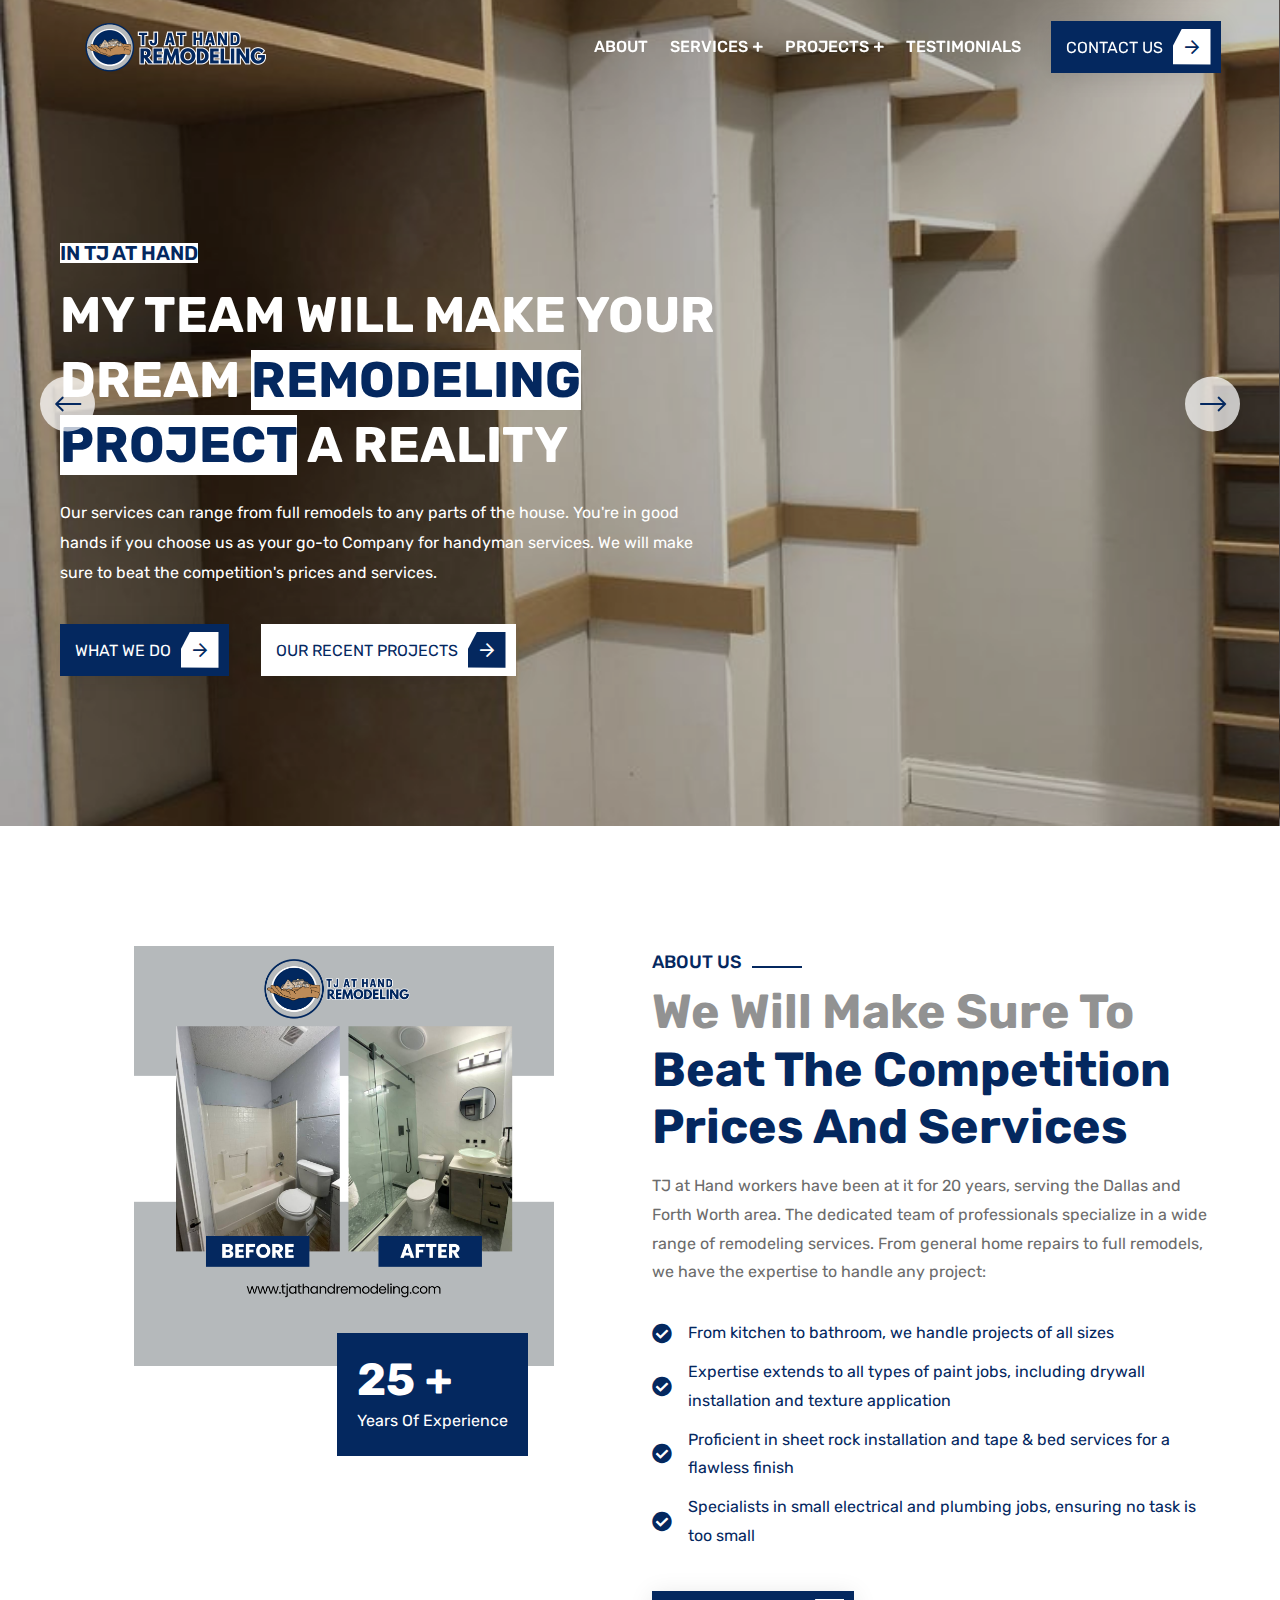
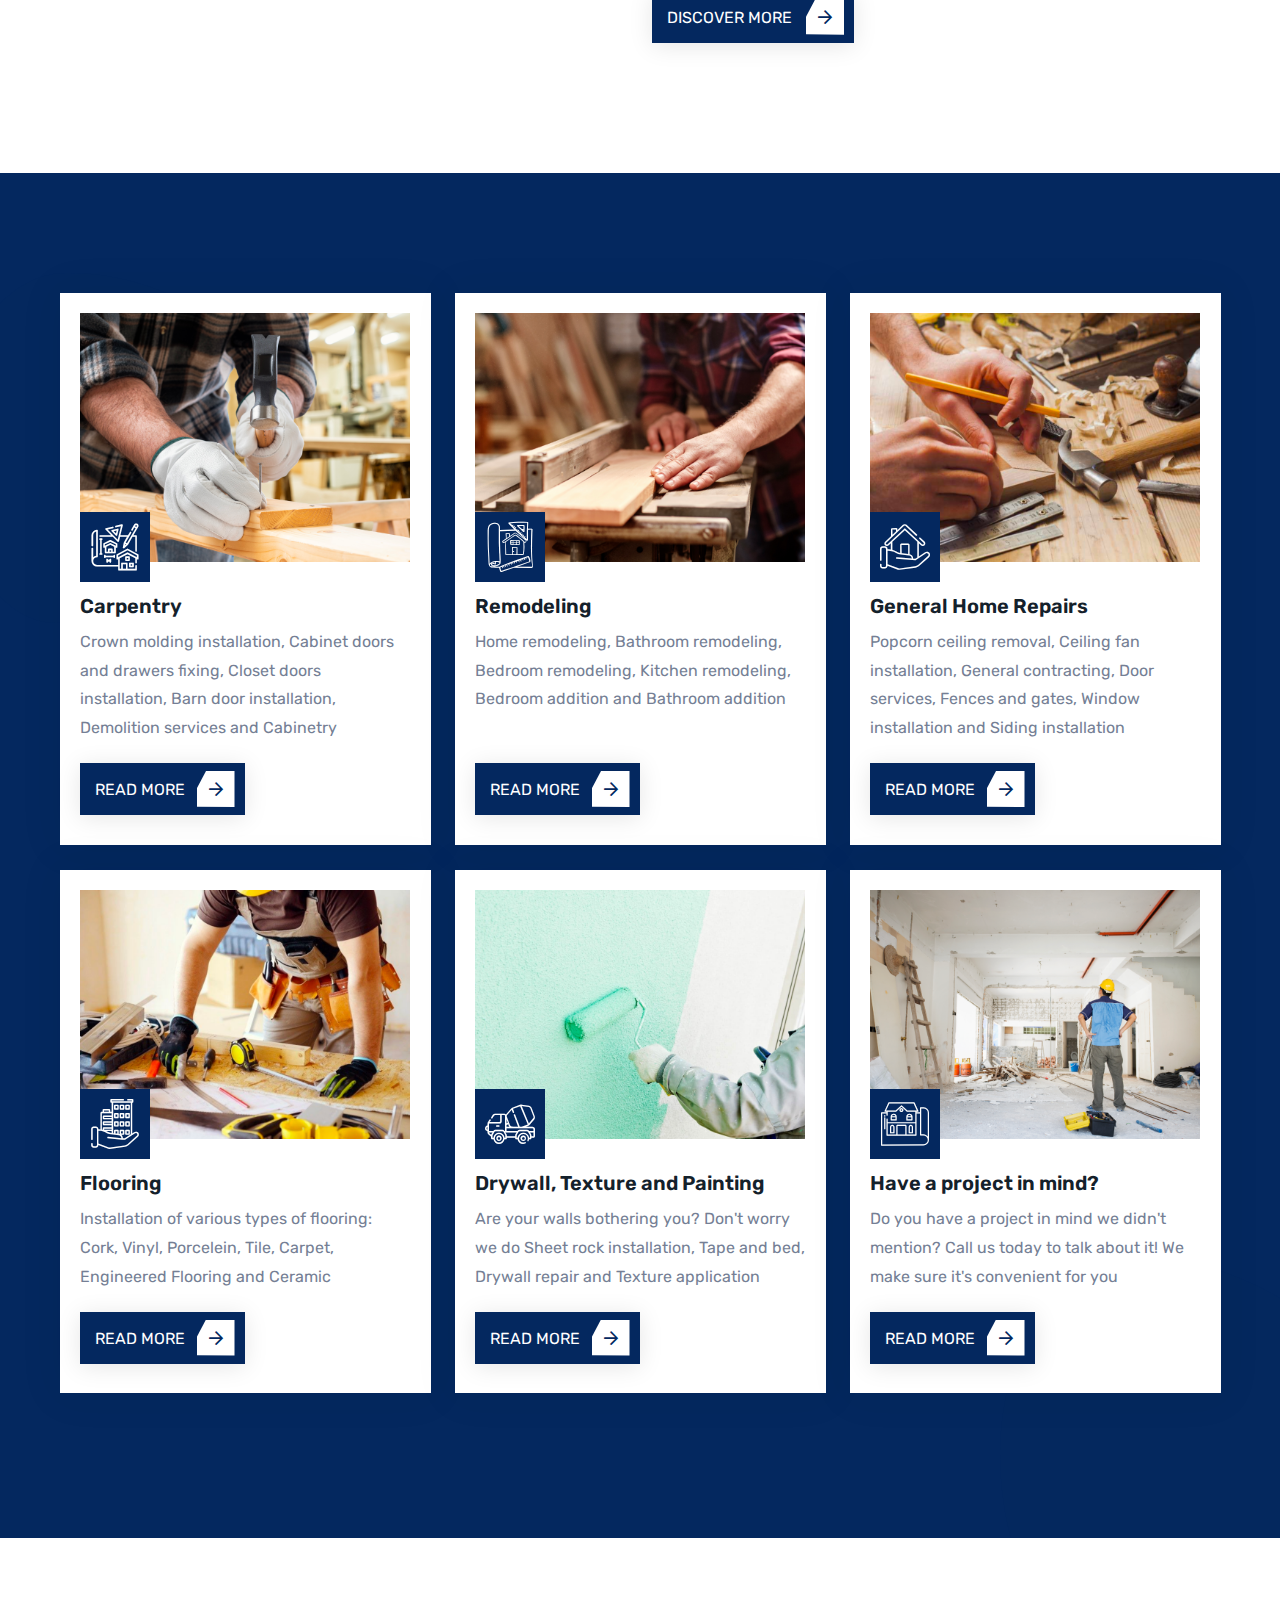
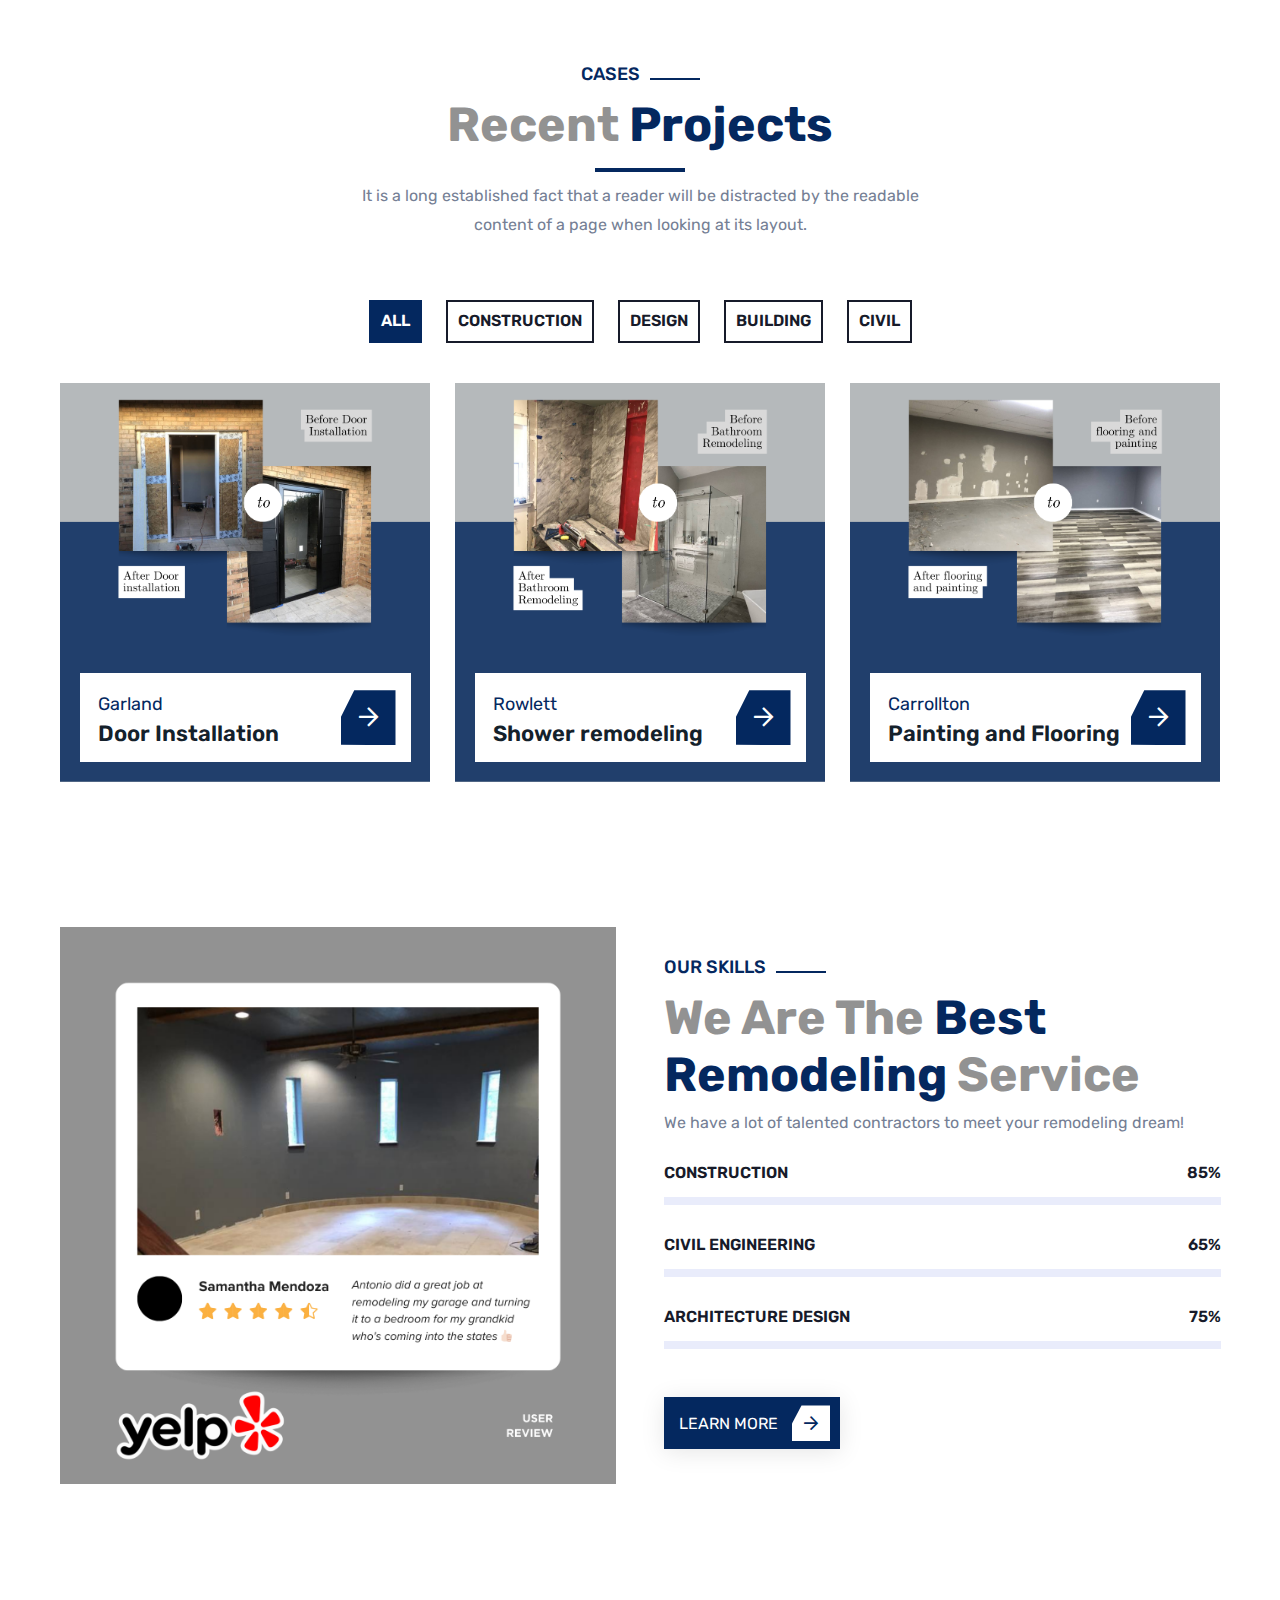
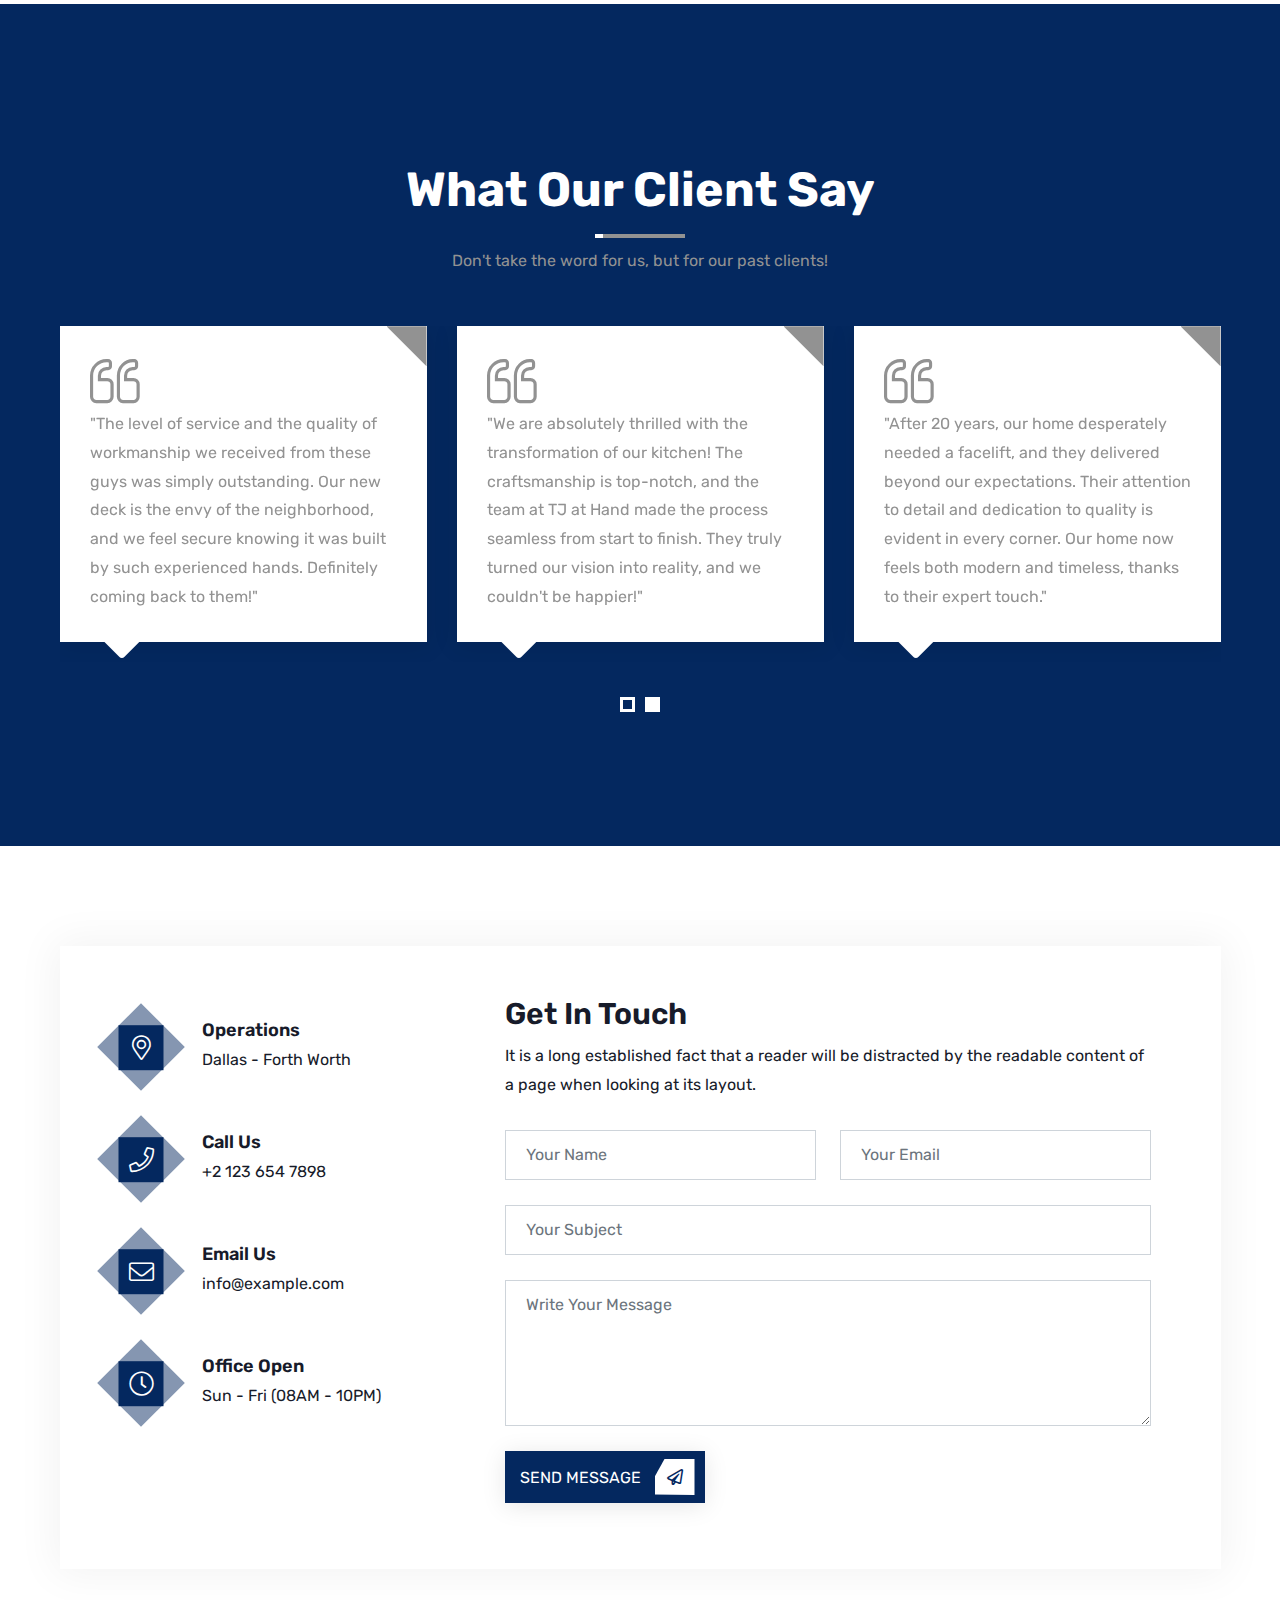
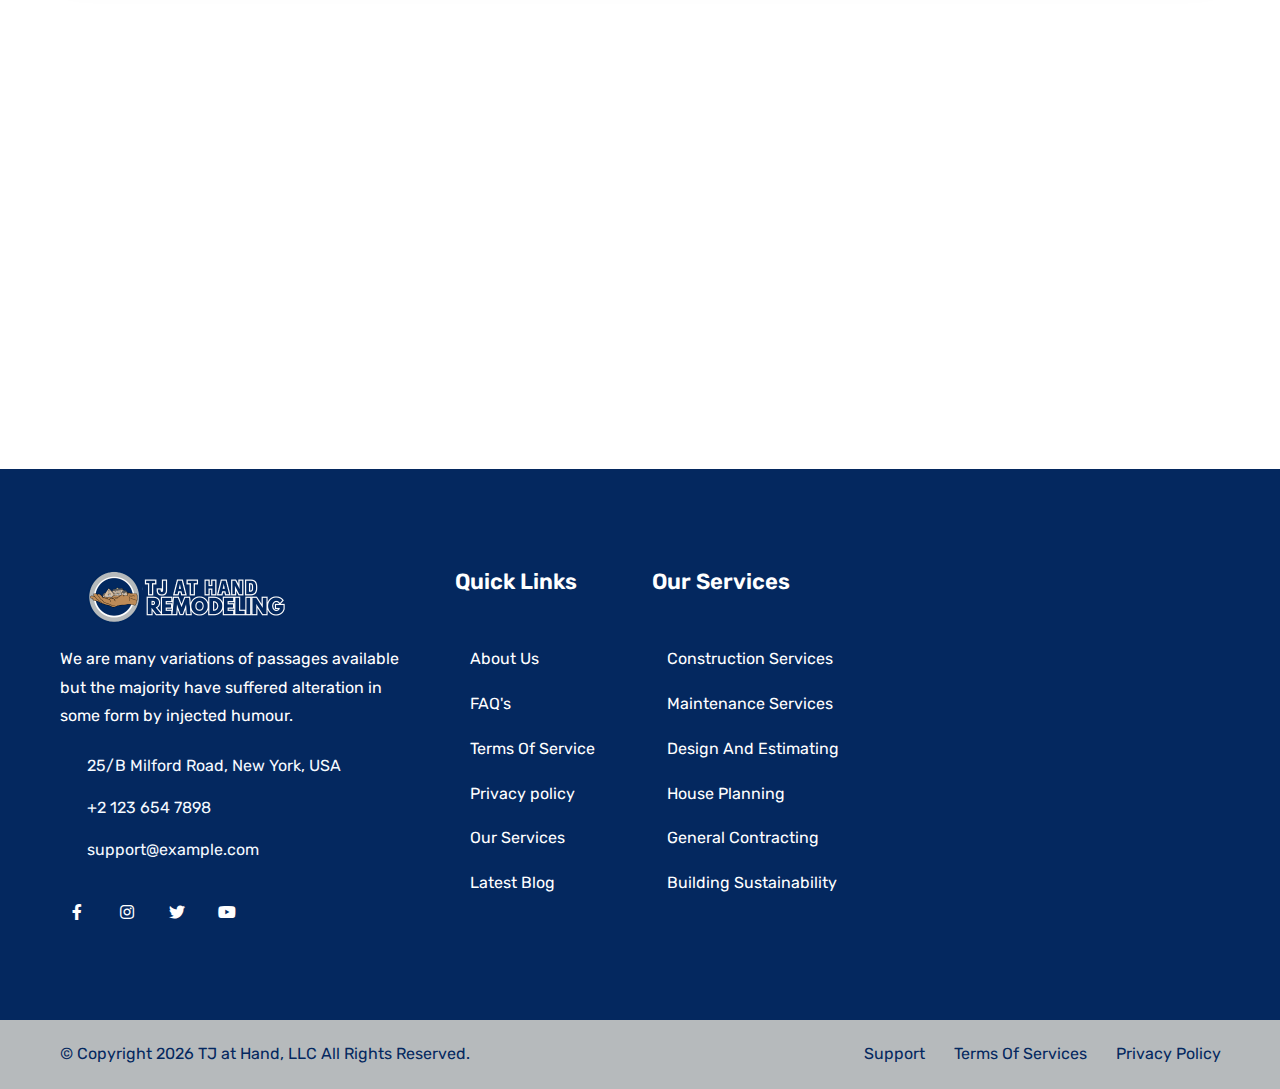
==== index.html @ a11d52c0 "Update index.html" ====
<!DOCTYPE html>
<html lang="en">
  <head>
    <!-- meta tags -->
    <meta charset="UTF-8" />
    <meta http-equiv="X-UA-Compatible" content="IE=edge" />
    <meta name="viewport" content="width=device-width, initial-scale=1.0" />
    <meta name="description" content="" />
    <meta name="keywords" content="" />

    <!-- title -->
    <title>
      TJ AT HAND REMODELING - REMODELING SERVICE BASED IN DALLAS AND FORTH WORTH
    </title>

    <!-- favicon -->
    <link rel="icon" type="image/x-icon" href="assets/img/logo/favicon.png" />

    <!-- css -->
    <link rel="stylesheet" href="assets/css/bootstrap.min.css" />
    <link rel="stylesheet" href="assets/css/all-fontawesome.min.css" />
    <link rel="stylesheet" href="assets/css/flaticon.css" />
    <link rel="stylesheet" href="assets/css/animate.min.css" />
    <link rel="stylesheet" href="assets/css/magnific-popup.min.css" />
    <link rel="stylesheet" href="assets/css/owl.carousel.min.css" />
    <link rel="stylesheet" href="assets/css/style.css" />
  </head>

  <body>
    <!-- preloader -->
    <!-- preloader end -->

    <!-- header area -->
    <header class="home-2 header">
      <div class="main-navigation">
        <nav class="navbar navbar-expand-lg">
          <div class="container">
            <a class="navbar-brand" href="index.html">
              <img
                src="assets/img/logo/tjlogo.png"
                class="logo-display"
                alt="thumb"
              />
              <img
                src="assets/img/logo/tjlogo.png"
                class="logo-scrolled"
                alt="thumb"
              />
            </a>
            <div class="mobile-menu-right">
              <a href="#" class="mobile-search-btn search-box-outer"
                ><i class="far fa-search"></i
              ></a>
              <button
                class="navbar-toggler"
                type="button"
                data-bs-toggle="collapse"
                data-bs-target="#main_nav"
                aria-expanded="false"
                aria-label="Toggle navigation"
              >
                <span class="navbar-toggler-icon"
                  ><i class="far fa-stream"></i
                ></span>
              </button>
            </div>
            <div class="collapse navbar-collapse" id="main_nav">
              <ul class="navbar-nav ms-auto">
                <li class="nav-item">
                  <a class="nav-link" href="#about"> About </a>
                </li>
                <li class="nav-item dropdown">
                  <a
                    class="nav-link dropdown-toggle"
                    href="#"
                    data-bs-toggle="dropdown"
                    >Services</a
                  >
                  <ul class="dropdown-menu fade-up">
                    <li>
                      <a class="dropdown-item" href="#service">Carpentry</a>
                    </li>
                    <li>
                      <a class="dropdown-item" href="#service">Remodeling</a>
                    </li>
                    <li>
                      <a class="dropdown-item" href="#service"
                        >General Home Repairs</a
                      >
                    </li>
                    <li>
                      <a class="dropdown-item" href="#service">Flooring</a>
                    </li>
                    <li>
                      <a class="dropdown-item" href="#service">Painting</a>
                    </li>
                    <li>
                      <a class="dropdown-item" href="#service"
                        >Drywall and Texture</a
                      >
                    </li>
                  </ul>
                </li>
                <li class="nav-item dropdown">
                  <a
                    class="nav-link dropdown-toggle"
                    href="#"
                    data-bs-toggle="dropdown"
                    >Projects</a
                  >
                  <ul class="dropdown-menu fade-up">
                    <li>
                      <a class="dropdown-item" href="#case"
                        >Door Installation</a
                      >
                    </li>
                    <li>
                      <a class="dropdown-item" href="#casel"
                        >Shower Remodeling</a
                      >
                    </li>
                    <li>
                      <a class="dropdown-item" href="#case"
                        >Painting and Flooring</a
                      >
                    </li>
                  </ul>
                </li>
                <li class="nav-item">
                  <a class="nav-link" href="#testimonial"> Testimonials </a>
                </li>
              </ul>
              <div class="header-nav-right">
                <div class="header-btn">
                  <a href="#contact" class="theme-btn"
                    >Contact Us<i class="far fa-arrow-right"></i
                  ></a>
                </div>
              </div>
            </div>
          </div>
        </nav>
      </div>
    </header>
    <!-- header area end -->

    <!-- popup search -->
    <div class="search-popup">
      <button class="close-search"><span class="far fa-times"></span></button>
      <form action="#">
        <div class="form-group">
          <input
            type="search"
            name="search-field"
            placeholder="Search Here..."
            required
          />
          <button type="submit"><i class="far fa-search"></i></button>
        </div>
      </form>
    </div>
    <!-- popup search end -->

    <main class="home-2 main">
      <!-- hero slider -->
      <div class="hero-section hero-slider owl-carousel owl-theme">
        <div
          class="hero-single"
          style="background-image: url(assets/img/slider/slider-1.jpg)"
        >
          <div class="container">
            <div class="row align-items-center">
              <div class="col-md-7 col-lg-7">
                <div class="hero-content">
                  <h6
                    class="hero-sub-title wow animate__animated animate__fadeInUp"
                    data-wow-duration="1s"
                    data-wow-delay=".25s"
                  >
                    In TJ at Hand
                  </h6>
                  <h1
                    class="hero-title wow animate__animated animate__fadeInUp"
                    data-wow-duration="1s"
                    data-wow-delay=".50s"
                  >
                    My team will make your dream <span>Remodeling Project</span>
                    a reality
                  </h1>
                  <p
                    class="wow animate__animated animate__fadeInUp"
                    data-wow-duration="1s"
                    data-wow-delay=".75s"
                  >
                    Our services can range from full remodels to any parts of
                    the house. You're in good hands if you choose us as your
                    go-to Company for handyman services. We will make sure to
                    beat the competition's prices and services.
                  </p>
                  <div
                    class="hero-btn wow animate__animated animate__fadeInUp"
                    data-wow-duration="1s"
                    data-wow-delay="1s"
                  >
                    <a href="contact.html" class="theme-btn hero-theme-btn"
                      >What we do<i class="far fa-arrow-right"></i
                    ></a>
                    <a
                      href="about.html"
                      class="theme-btn hero-theme-btn theme-btn2"
                      >Our recent projects<i class="far fa-arrow-right"></i
                    ></a>
                  </div>
                </div>
              </div>
            </div>
          </div>
        </div>
        <div
          class="hero-single"
          style="background-image: url(assets/img/slider/slider-2.jpg)"
        >
          <div class="container">
            <div class="row align-items-center">
              <div class="col-md-7 col-lg-7">
                <div class="hero-content">
                  <h6
                    class="hero-sub-title wow animate__animated animate__fadeInUp"
                    data-wow-duration="1s"
                    data-wow-delay=".25s"
                  >
                    In TJ at Hand
                  </h6>
                  <h1
                    class="hero-title wow animate__animated animate__fadeInUp"
                    data-wow-duration="1s"
                    data-wow-delay=".50s"
                  >
                    My team will make your dream <span>Remodeling Project</span>
                    a reality
                  </h1>
                  <p
                    class="wow animate__animated animate__fadeInUp"
                    data-wow-duration="1s"
                    data-wow-delay=".75s"
                  >
                    Our services can range from full remodels to any parts of
                    the house. You're in good hands if you choose us as your
                    go-to Company for handyman services. We will make sure to
                    beat the competition's prices and services.
                  </p>
                  <div
                    class="hero-btn wow animate__animated animate__fadeInUp"
                    data-wow-duration="1s"
                    data-wow-delay="1s"
                  >
                    <a href="contact.html" class="theme-btn hero-theme-btn"
                      >What we do<i class="far fa-arrow-right"></i
                    ></a>
                    <a
                      href="about.html"
                      class="theme-btn theme-btn2 hero-theme-btn"
                      >Our recent projects<i class="far fa-arrow-right"></i
                    ></a>
                  </div>
                </div>
              </div>
            </div>
          </div>
        </div>
        <div
          class="hero-single"
          style="background-image: url(assets/img/slider/slider-3.jpg)"
        >
          <div class="container">
            <div class="row align-items-center">
              <div class="col-md-7 col-lg-7">
                <div class="hero-content">
                  <h6
                    class="hero-sub-title wow animate__animated animate__fadeInUp"
                    data-wow-duration="1s"
                    data-wow-delay=".25s"
                  >
                    In TJ at Hand
                  </h6>
                  <h1
                    class="hero-title wow animate__animated animate__fadeInUp"
                    data-wow-duration="1s"
                    data-wow-delay=".50s"
                  >
                    My team will make your dream <span>Remodeling Project</span>
                    a reality
                  </h1>
                  <p
                    class="wow animate__animated animate__fadeInUp"
                    data-wow-duration="1s"
                    data-wow-delay=".75s"
                  >
                    Our services can range from full remodels to any parts of
                    the house. You're in good hands if you choose us as your
                    go-to Company for handyman services. We will make sure to
                    beat the competition's prices and services.
                  </p>
                  <div
                    class="hero-btn wow animate__animated animate__fadeInUp"
                    data-wow-duration="1s"
                    data-wow-delay="1s"
                  >
                    <a href="contact.html" class="theme-btn hero-theme-btn"
                      >What we do<i class="far fa-arrow-right"></i
                    ></a>
                    <a
                      href="about.html"
                      class="theme-btn theme-btn2 hero-theme-btn"
                      >Our recent projects<i class="far fa-arrow-right"></i
                    ></a>
                  </div>
                </div>
              </div>
            </div>
          </div>
        </div>
      </div>
      <!-- hero slider end -->

      <!-- about area -->
      <div class="about-area py-120" id="about">
        <div class="container">
          <div class="row">
            <div class="col-lg-6">
              <div class="about-left">
                <div class="about-img about-image">
                  <img src="assets/img/about/01.jpg" alt="" />
                </div>
                <div class="about-experience">
                  <h1>25 <span>+</span></h1>
                  <span class="about-experience-text">Years Of Experience</span>
                </div>
                <div class="about-shape">
                  <img src="assets/img/about/shape.svg" alt="" />
                </div>
              </div>
            </div>
            <div class="col-lg-6">
              <div class="about-right">
                <div class="site-heading mb-3">
                  <span class="site-title-tagline">About Us</span>
                  <h2 class="site-title">
                    We will make sure to
                    <span>beat the competition prices and services</span>
                  </h2>
                </div>
                <p class="about-text about-white">
                  TJ at Hand workers have been at it for 20 years, serving the
                  Dallas and Forth Worth area. The dedicated team of
                  professionals specialize in a wide range of remodeling
                  services. From general home repairs to full remodels, we have
                  the expertise to handle any project:
                </p>
                <div class="about-list-wrapper">
                  <ul class="about-list list-unstyled">
                    <li>
                      <div class="icon">
                        <span class="fas fa-check-circle"></span>
                      </div>
                      <div class="text">
                        <p>
                          From kitchen to bathroom, we handle projects of all
                          sizes
                        </p>
                      </div>
                    </li>
                    <li>
                      <div class="icon">
                        <span class="fas fa-check-circle"></span>
                      </div>
                      <div class="text">
                        <p>
                          Expertise extends to all types of paint jobs,
                          including drywall installation and texture application
                        </p>
                      </div>
                    </li>
                    <li>
                      <div class="icon">
                        <span class="fas fa-check-circle"></span>
                      </div>
                      <div class="text">
                        <p>
                          Proficient in sheet rock installation and tape & bed
                          services for a flawless finish
                        </p>
                      </div>
                    </li>
                    <li>
                      <div class="icon">
                        <span class="fas fa-check-circle"></span>
                      </div>
                      <div class="text">
                        <p>
                          Specialists in small electrical and plumbing jobs,
                          ensuring no task is too small
                        </p>
                      </div>
                    </li>
                  </ul>
                </div>
                <a href="about.html" class="theme-btn"
                  >Discover More <i class="far fa-arrow-right"></i
                ></a>
              </div>
            </div>
          </div>
        </div>
      </div>
      <!-- about area end -->

      <!-- service area -->
      <div class="service-area service-area2 bg py-120" id="service">
        <div class="shape-1"></div>
        <div class="shape-2"></div>
        <div class="container">
          <div class="row">
            <div class="col-md-6 col-lg-4">
              <div class="service-item">
                <div class="service-img">
                  <img src="assets/img/service/01.jpg" alt="" />
                </div>
                <div class="service-icon">
                  <i class="flaticon-architecture"></i>
                </div>
                <h3 class="service-title">
                  <a href="#">Carpentry</a>
                </h3>
                <p class="service-text">
                  Crown molding installation, Cabinet doors and drawers fixing,
                  Closet doors installation, Barn door installation, Demolition
                  services and Cabinetry
                </p>
                <div class="service-arrow">
                  <a href="#" class="theme-btn"
                    >Read More <i class="far fa-arrow-right"></i
                  ></a>
                </div>
              </div>
            </div>
            <div class="col-md-6 col-lg-4">
              <div class="service-item">
                <div class="service-img">
                  <img src="assets/img/service/02.jpg" alt="" />
                </div>
                <div class="service-icon">
                  <i class="flaticon-blueprint-1"></i>
                </div>
                <h3 class="service-title">
                  <a href="#">Remodeling</a>
                </h3>
                <p class="service-text">
                  Home remodeling, Bathroom remodeling, Bedroom remodeling,
                  Kitchen remodeling, Bedroom addition and Bathroom addition
                  &nbsp; &nbsp; &nbsp; &nbsp; &nbsp; &nbsp; &nbsp; &nbsp; &nbsp;
                </p>
                <div class="service-arrow">
                  <a href="#" class="theme-btn"
                    >Read More <i class="far fa-arrow-right"></i
                  ></a>
                </div>
              </div>
            </div>
            <div class="col-md-6 col-lg-4">
              <div class="service-item">
                <div class="service-img">
                  <img src="assets/img/service/03.jpg" alt="" />
                </div>
                <div class="service-icon">
                  <i class="flaticon-house"></i>
                </div>
                <h3 class="service-title">
                  <a href="#">General Home Repairs</a>
                </h3>
                <p class="service-text">
                  Popcorn ceiling removal, Ceiling fan installation, General
                  contracting, Door services, Fences and gates, Window
                  installation and Siding installation
                </p>
                <div class="service-arrow">
                  <a href="#" class="theme-btn"
                    >Read More <i class="far fa-arrow-right"></i
                  ></a>
                </div>
              </div>
            </div>
            <div class="col-md-6 col-lg-4">
              <div class="service-item">
                <div class="service-img">
                  <img src="assets/img/service/04.jpg" alt="" />
                </div>
                <div class="service-icon">
                  <i class="flaticon-building-1"></i>
                </div>
                <h3 class="service-title">
                  <a href="#">Flooring</a>
                </h3>
                <p class="service-text">
                  Installation of various types of flooring: Cork, Vinyl,
                  Porcelein, Tile, Carpet, Engineered Flooring and Ceramic
                </p>
                <div class="service-arrow">
                  <a href="#" class="theme-btn"
                    >Read More <i class="far fa-arrow-right"></i
                  ></a>
                </div>
              </div>
            </div>
            <div class="col-md-6 col-lg-4">
              <div class="service-item">
                <div class="service-img">
                  <img src="assets/img/service/05.jpg" alt="" />
                </div>
                <div class="service-icon">
                  <i class="flaticon-mixer-truck"></i>
                </div>
                <h3 class="service-title">
                  <a href="#">Drywall, Texture and Painting</a>
                </h3>
                <p class="service-text">
                  Are your walls bothering you? Don't worry we do Sheet rock
                  installation, Tape and bed, Drywall repair and Texture
                  application
                </p>
                <div class="service-arrow">
                  <a href="#" class="theme-btn"
                    >Read More <i class="far fa-arrow-right"></i
                  ></a>
                </div>
              </div>
            </div>
            <div class="col-md-6 col-lg-4">
              <div class="service-item">
                <div class="service-img">
                  <img src="assets/img/service/06.jpg" alt="" />
                </div>
                <div class="service-icon">
                  <i class="flaticon-blueprint"></i>
                </div>
                <h3 class="service-title">
                  <a href="#">Have a project in mind?</a>
                </h3>
                <p class="service-text">
                  Do you have a project in mind we didn't mention? Call us today
                  to talk about it! We make sure it's convenient for you
                </p>
                <div class="service-arrow">
                  <a href="#" class="theme-btn"
                    >Read More <i class="far fa-arrow-right"></i
                  ></a>
                </div>
              </div>
            </div>
          </div>
        </div>
      </div>
      <!-- service area end -->

      <!-- case area -->
      <div class="case-area py-120" id="case">
        <div class="container">
          <div class="row">
            <div class="col-lg-6 mx-auto">
              <div class="site-heading text-center">
                <span class="site-title-tagline">Cases</span>
                <h2 class="site-title">Recent <span>Projects</span></h2>
                <div class="heading-divider"></div>
                <p>
                  It is a long established fact that a reader will be distracted
                  by the readable content of a page when looking at its layout.
                </p>
              </div>
            </div>
          </div>
          <div class="filter-controls">
            <ul class="filter-btns">
              <li class="active" data-filter="*">All</li>
              <li data-filter=".cat1">Construction</li>
              <li data-filter=".cat2">Design</li>
              <li data-filter=".cat3">Building</li>
              <li data-filter=".cat5">Civil</li>
            </ul>
          </div>
          <div class="row filter-box popup-gallery">
            <div class="col-md-6 col-lg-4 filter-item cat1 cat2">
              <div class="case-item">
                <div class="case-img">
                  <img class="img-fluid" src="assets/img/case/01.jpg" alt="" />
                  <a class="popup-img case-link" href="assets/img/case/01.jpg">
                    <i class="far fa-eye"></i
                  ></a>
                </div>
                <div class="case-content">
                  <div class="case-content-info">
                    <small>Garland</small>
                    <h4><a href="#">Door Installation</a></h4>
                  </div>
                  <a href="#" class="case-arrow"
                    ><i class="far fa-arrow-right"></i
                  ></a>
                </div>
              </div>
            </div>
            <div class="col-md-6 col-lg-4 filter-item cat2 cat3">
              <div class="case-item">
                <div class="case-img">
                  <img class="img-fluid" src="assets/img/case/02.jpg" alt="" />
                  <a class="popup-img case-link" href="assets/img/case/02.jpg">
                    <i class="far fa-eye"></i
                  ></a>
                </div>
                <div class="case-content">
                  <div class="case-content-info">
                    <small>Rowlett</small>
                    <h4><a href="#">Shower remodeling</a></h4>
                  </div>
                  <a href="#" class="case-arrow"
                    ><i class="far fa-arrow-right"></i
                  ></a>
                </div>
              </div>
            </div>
            <div class="col-md-6 col-lg-4 filter-item cat3 cat4 cat5">
              <div class="case-item">
                <div class="case-img">
                  <img class="img-fluid" src="assets/img/case/03.jpg" alt="" />
                  <a class="popup-img case-link" href="assets/img/case/03.jpg">
                    <i class="far fa-eye"></i
                  ></a>
                </div>
                <div class="case-content">
                  <div class="case-content-info">
                    <small>Carrollton</small>
                    <h4><a href="#">Painting and Flooring</a></h4>
                  </div>
                  <a href="#" class="case-arrow"
                    ><i class="far fa-arrow-right"></i
                  ></a>
                </div>
              </div>
            </div>
          </div>
        </div>
      </div>
      <!-- case area end -->

      <!-- skill-area -->
      <div class="skill-area pb-120">
        <div class="container">
          <div class="skill-wrapper">
            <div class="row g-5 align-items-center">
              <div class="col-lg-6 col-12">
                <div class="skill-left">
                  <div class="skill-img">
                    <img src="assets/img/skill/01.jpg" alt="thumb" />
                  </div>
                </div>
              </div>
              <div class="col-lg-6 col-12">
                <div class="skill-right">
                  <span class="site-title-tagline">Our Skills</span>
                  <h2 class="site-title">
                    We Are The <span>Best Remodeling</span> Service
                  </h2>
                  <p class="skill-details">
                    We have a lot of talented contractors to meet your
                    remodeling dream!
                  </p>
                  <div class="skills-section">
                    <div class="progress-box">
                      <h5>Construction <span class="pull-right">85%</span></h5>
                      <div class="progress" data-value="85">
                        <div class="progress-bar" role="progressbar"></div>
                      </div>
                    </div>
                    <div class="progress-box">
                      <h5>
                        Civil Engineering <span class="pull-right">65%</span>
                      </h5>
                      <div class="progress" data-value="65">
                        <div class="progress-bar" role="progressbar"></div>
                      </div>
                    </div>
                    <div class="progress-box">
                      <h5>
                        Architecture Design <span class="pull-right">75%</span>
                      </h5>
                      <div class="progress" data-value="75">
                        <div class="progress-bar" role="progressbar"></div>
                      </div>
                    </div>
                  </div>
                  <a href="#" class="theme-btn mt-5"
                    >Learn More <i class="far fa-arrow-right"></i
                  ></a>
                </div>
              </div>
            </div>
          </div>
        </div>
      </div>
      <!-- skill area end -->

      <!-- testimonial-area -->
      <div class="testimonial-area bg py-120" id="testimonial">
        <div class="container">
          <div class="row">
            <div class="col-lg-6 mx-auto">
              <div class="site-heading text-center">
                <span class="site-title-tagline">Testimonials</span>
                <h2 class="testimonial-title">
                  What Our Client <span>Say</span>
                </h2>
                <div class="testimonial-divider"></div>
                <p class="grey-text-color">
                  Don't take the word for us, but for our past clients!
                </p>
              </div>
            </div>
          </div>
          <div class="testimonial-slider owl-carousel owl-theme">
            <div class="testimonial-single">
              <div class="testimonial-quote">
                <span class="testimonial-quote-icon"
                  ><i class="fal fa-quote-left"></i
                ></span>
                <p class="grey-text-color">
                  "The level of service and the quality of workmanship we
                  received from these guys was simply outstanding. Our new deck
                  is the envy of the neighborhood, and we feel secure knowing it
                  was built by such experienced hands. Definitely coming back to
                  them!"
                </p>
              </div>
            </div>
            <div class="testimonial-single">
              <div class="testimonial-quote">
                <span class="testimonial-quote-icon"
                  ><i class="fal fa-quote-left"></i
                ></span>
                <p class="grey-text-color">
                  "We are absolutely thrilled with the transformation of our
                  kitchen! The craftsmanship is top-notch, and the team at TJ at
                  Hand made the process seamless from start to finish. They
                  truly turned our vision into reality, and we couldn't be
                  happier!"
                </p>
              </div>
            </div>
            <div class="testimonial-single">
              <div class="testimonial-quote">
                <span class="testimonial-quote-icon"
                  ><i class="fal fa-quote-left"></i
                ></span>
                <p class="grey-text-color">
                  "After 20 years, our home desperately needed a facelift, and
                  they delivered beyond our expectations. Their attention to
                  detail and dedication to quality is evident in every corner.
                  Our home now feels both modern and timeless, thanks to their
                  expert touch."
                </p>
              </div>
            </div>
            <div class="testimonial-single">
              <div class="testimonial-quote">
                <span class="testimonial-quote-icon"
                  ><i class="fal fa-quote-left"></i
                ></span>
                <p class="grey-text-color">
                  "I've worked with several contractors over the years, but the
                  professionalism and skill of TJ at Hand stand out. They
                  completed our bathroom remodel on schedule and with impeccable
                  quality, even under the tight constraints of our historic
                  home."
                </p>
              </div>
            </div>
          </div>
        </div>
      </div>
      <!-- testimonial-area end -->

      <div class="contact-area pt-100" id="contact">
        <div class="container">
          <div class="contact-wrapper">
            <div class="row">
              <div class="col-md-4">
                <div class="contact-content">
                  <div class="contact-info">
                    <div class="contact-info-icon">
                      <i class="fal fa-map-marker-alt"></i>
                    </div>
                    <div class="contact-info-content">
                      <h5>Operations</h5>
                      <p>Dallas - Forth Worth</p>
                    </div>
                  </div>
                  <div class="contact-info">
                    <div class="contact-info-icon">
                      <i class="fal fa-phone"></i>
                    </div>
                    <div class="contact-info-content">
                      <h5>Call Us</h5>
                      <p>+2 123 654 7898</p>
                    </div>
                  </div>
                  <div class="contact-info">
                    <div class="contact-info-icon">
                      <i class="fal fa-envelope"></i>
                    </div>
                    <div class="contact-info-content">
                      <h5>Email Us</h5>
                      <p>info@example.com</p>
                    </div>
                  </div>
                  <div class="contact-info">
                    <div class="contact-info-icon">
                      <i class="fal fa-clock"></i>
                    </div>
                    <div class="contact-info-content">
                      <h5>Office Open</h5>
                      <p>Sun - Fri (08AM - 10PM)</p>
                    </div>
                  </div>
                </div>
              </div>
              <div class="col-md-8 align-self-center">
                <div class="contact-form">
                  <div class="contact-form-header">
                    <h2>Get In Touch</h2>
                    <p>
                      It is a long established fact that a reader will be
                      distracted by the readable content of a page when looking
                      at its layout.
                    </p>
                  </div>
                  <form
                    method="post"
                    action="/constox/assets/php/contact.php"
                    id="contact-form"
                  >
                    <div class="row">
                      <div class="col-md-6">
                        <div class="form-group">
                          <input
                            type="text"
                            class="form-control"
                            name="name"
                            placeholder="Your Name"
                            required
                          />
                        </div>
                      </div>
                      <div class="col-md-6">
                        <div class="form-group">
                          <input
                            type="email"
                            class="form-control"
                            name="email"
                            placeholder="Your Email"
                            required
                          />
                        </div>
                      </div>
                    </div>
                    <div class="form-group">
                      <input
                        type="text"
                        class="form-control"
                        name="subject"
                        placeholder="Your Subject"
                        required
                      />
                    </div>
                    <div class="form-group">
                      <textarea
                        name="message"
                        cols="30"
                        rows="5"
                        class="form-control"
                        placeholder="Write Your Message"
                      ></textarea>
                    </div>
                    <button type="submit" class="theme-btn">
                      Send Message <i class="far fa-paper-plane"></i>
                    </button>
                    <div class="col-md-12 mt-3">
                      <div class="form-messege text-success"></div>
                    </div>
                  </form>
                </div>
              </div>
            </div>
          </div>

          <div class="contact-map">
            <iframe
              src="https://www.google.com/maps/embed?pb=!1m18!1m12!1m3!1d96708.34194156103!2d-74.03927096447748!3d40.759040329405195!2m3!1f0!2f0!3f0!3m2!1i1024!2i768!4f13.1!3m3!1m2!1s0x0%3A0x4a01c8df6fb3cb8!2sSolomon%20R.%20Guggenheim%20Museum!5e0!3m2!1sen!2sbd!4v1619410634508!5m2!1sen!2s"
              style="border: 0"
              allowfullscreen=""
              loading="lazy"
            ></iframe>
          </div>
        </div>
      </div>
    </main>

    <!-- footer area -->
    <footer class="footer-area">
      <div class="footer-widget">
        <div class="container">
          <div class="row footer-widget-wrapper pt-100 pb-70">
            <div class="col-md-6 col-lg-4">
              <div class="footer-widget-box about-us">
                <a href="#" class="footer-logo">
                  <img src="assets/img/logo/logo-light.png" alt="" />
                </a>
                <p class="mb-20">
                  We are many variations of passages available but the majority
                  have suffered alteration in some form by injected humour.
                </p>
                <div class="footer-contact">
                  <ul>
                    <li>
                      <i class="far fa-map-marker-alt"></i>25/B Milford Road,
                      New York, USA
                    </li>
                    <li>
                      <a href="tel:+21236547898"
                        ><i class="far fa-phone"></i>+2 123 654 7898</a
                      >
                    </li>
                    <li>
                      <a href="mailto:support@example.com"
                        ><i class="far fa-envelope"></i>support@example.com</a
                      >
                    </li>
                  </ul>
                </div>
                <ul class="footer-social">
                  <li>
                    <a href="#"><i class="fab fa-facebook-f"></i></a>
                  </li>
                  <li>
                    <a href="#"><i class="fab fa-instagram"></i></a>
                  </li>
                  <li>
                    <a href="#"><i class="fab fa-twitter"></i></a>
                  </li>
                  <li>
                    <a href="#"><i class="fab fa-youtube"></i></a>
                  </li>
                </ul>
              </div>
            </div>
            <div class="col-md-6 col-lg-2">
              <div class="footer-widget-box list">
                <h4 class="footer-widget-title">Quick Links</h4>
                <ul class="footer-list">
                  <li>
                    <a href="#"><i class="fas fa-caret-right"></i> About Us</a>
                  </li>
                  <li>
                    <a href="#"><i class="fas fa-caret-right"></i> FAQ's</a>
                  </li>
                  <li>
                    <a href="#"
                      ><i class="fas fa-caret-right"></i> Terms Of Service</a
                    >
                  </li>
                  <li>
                    <a href="#"
                      ><i class="fas fa-caret-right"></i> Privacy policy</a
                    >
                  </li>
                  <li>
                    <a href="#"
                      ><i class="fas fa-caret-right"></i> Our Services</a
                    >
                  </li>
                  <li>
                    <a href="#"
                      ><i class="fas fa-caret-right"></i> Latest Blog</a
                    >
                  </li>
                </ul>
              </div>
            </div>
            <div class="col-md-6 col-lg-3">
              <div class="footer-widget-box list">
                <h4 class="footer-widget-title">Our Services</h4>
                <ul class="footer-list">
                  <li>
                    <a href="#"
                      ><i class="fas fa-caret-right"></i> Construction
                      Services</a
                    >
                  </li>
                  <li>
                    <a href="#"
                      ><i class="fas fa-caret-right"></i> Maintenance
                      Services</a
                    >
                  </li>
                  <li>
                    <a href="#"
                      ><i class="fas fa-caret-right"></i> Design And
                      Estimating</a
                    >
                  </li>
                  <li>
                    <a href="#"
                      ><i class="fas fa-caret-right"></i> House Planning</a
                    >
                  </li>
                  <li>
                    <a href="#"
                      ><i class="fas fa-caret-right"></i> General Contracting</a
                    >
                  </li>
                  <li>
                    <a href="#"
                      ><i class="fas fa-caret-right"></i> Building
                      Sustainability</a
                    >
                  </li>
                </ul>
              </div>
            </div>
          </div>
        </div>
      </div>
      <div class="copyright">
        <div class="container">
          <div class="row">
            <div class="col-lg-6 align-self-center">
              <p class="copyright-text">
                &copy; Copyright <span id="date"></span>
                <a href="#"> TJ at Hand, LLC </a> All Rights Reserved.
              </p>
            </div>
            <div class="col-lg-6 align-self-center">
              <ul class="footer-menu">
                <li><a href="#">Support</a></li>
                <li><a href="#">Terms Of Services</a></li>
                <li><a href="#">Privacy Policy</a></li>
              </ul>
            </div>
          </div>
        </div>
      </div>
    </footer>
    <!-- footer area end -->

    <!-- scroll-top -->
    <a href="#" id="scroll-top"><i class="far fa-long-arrow-up"></i></a>
    <!-- scroll-top end -->

    <!-- js -->
    <script src="assets/js/jquery-3.6.0.min.js"></script>
    <script src="assets/js/modernizr.min.js"></script>
    <script src="assets/js/bootstrap.bundle.min.js"></script>
    <script src="assets/js/imagesloaded.pkgd.min.js"></script>
    <script src="assets/js/jquery.magnific-popup.min.js"></script>
    <script src="assets/js/isotope.pkgd.min.js"></script>
    <script src="assets/js/jquery.appear.min.js"></script>
    <script src="assets/js/jquery.easing.min.js"></script>
    <script src="assets/js/owl.carousel.min.js"></script>
    <script src="assets/js/counter-up.js"></script>
    <script src="assets/js/wow.min.js"></script>
    <script src="assets/js/main.js"></script>
  </body>
</html>
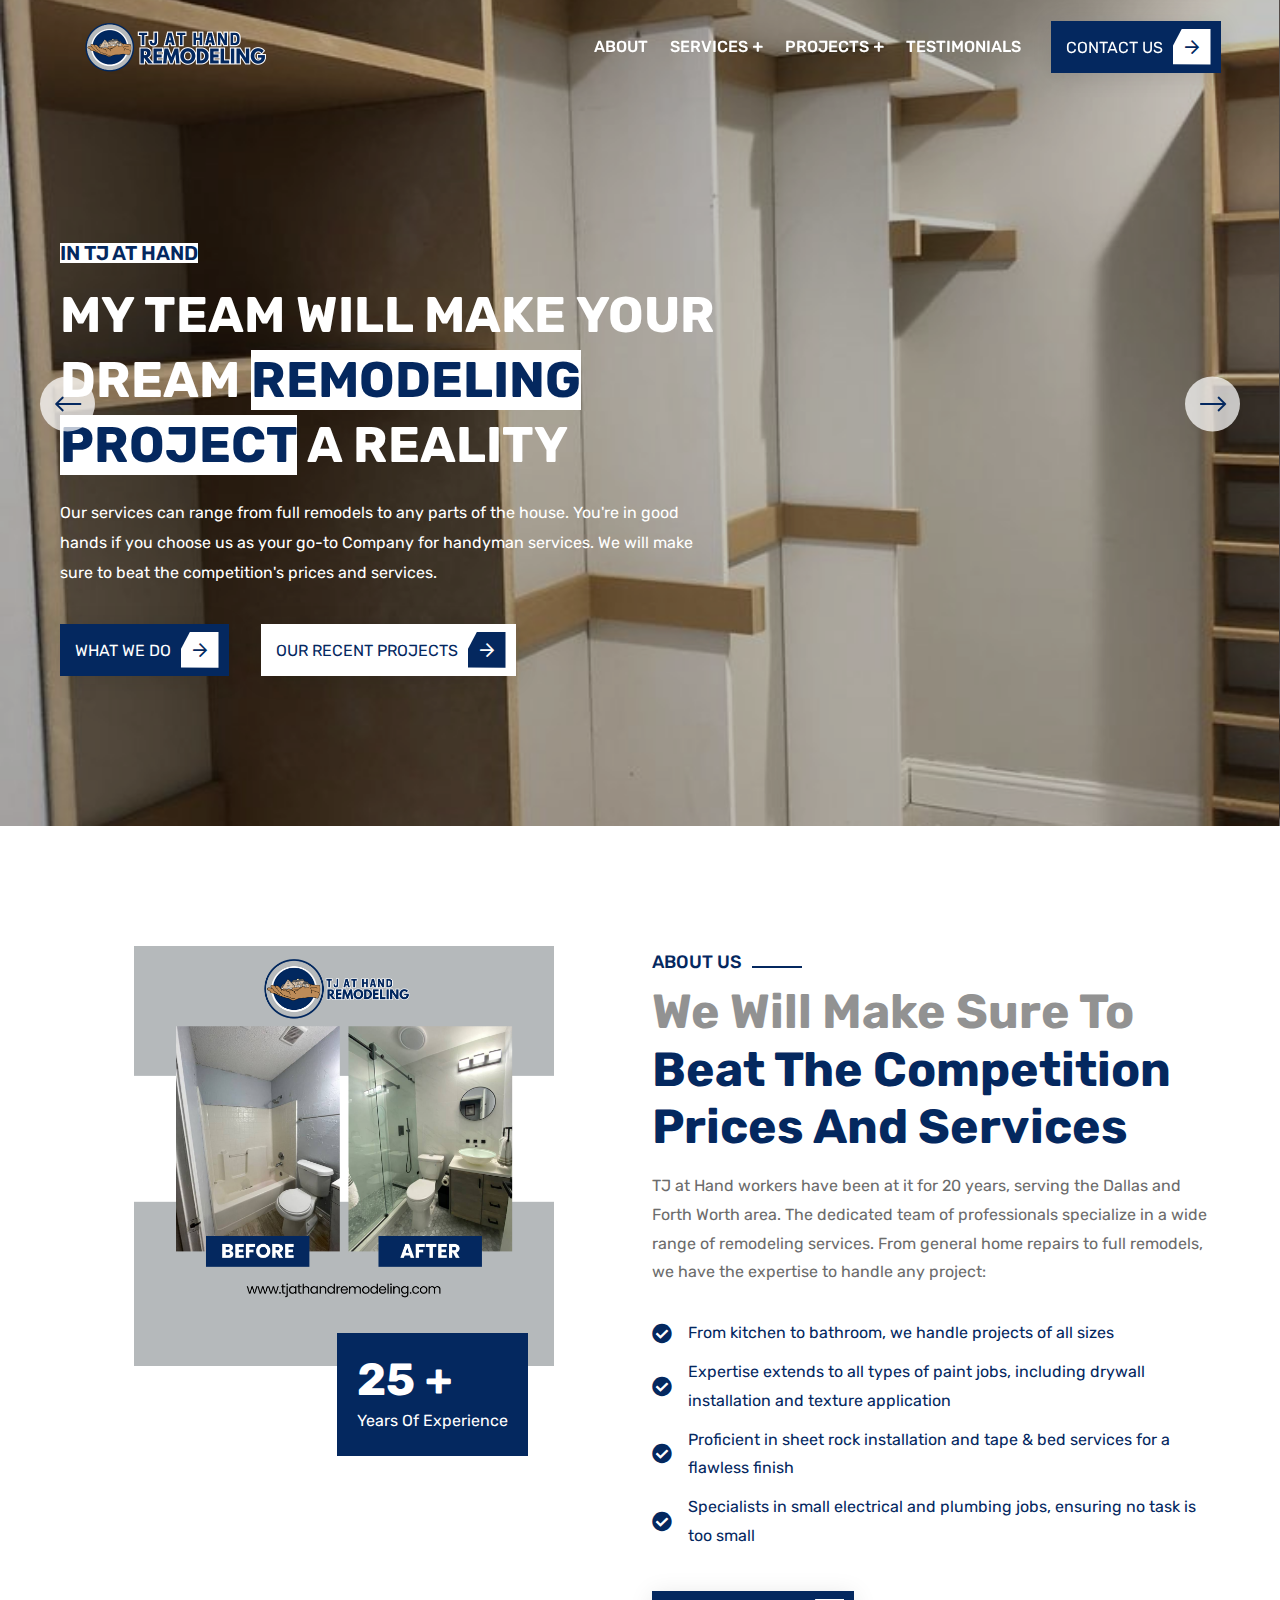
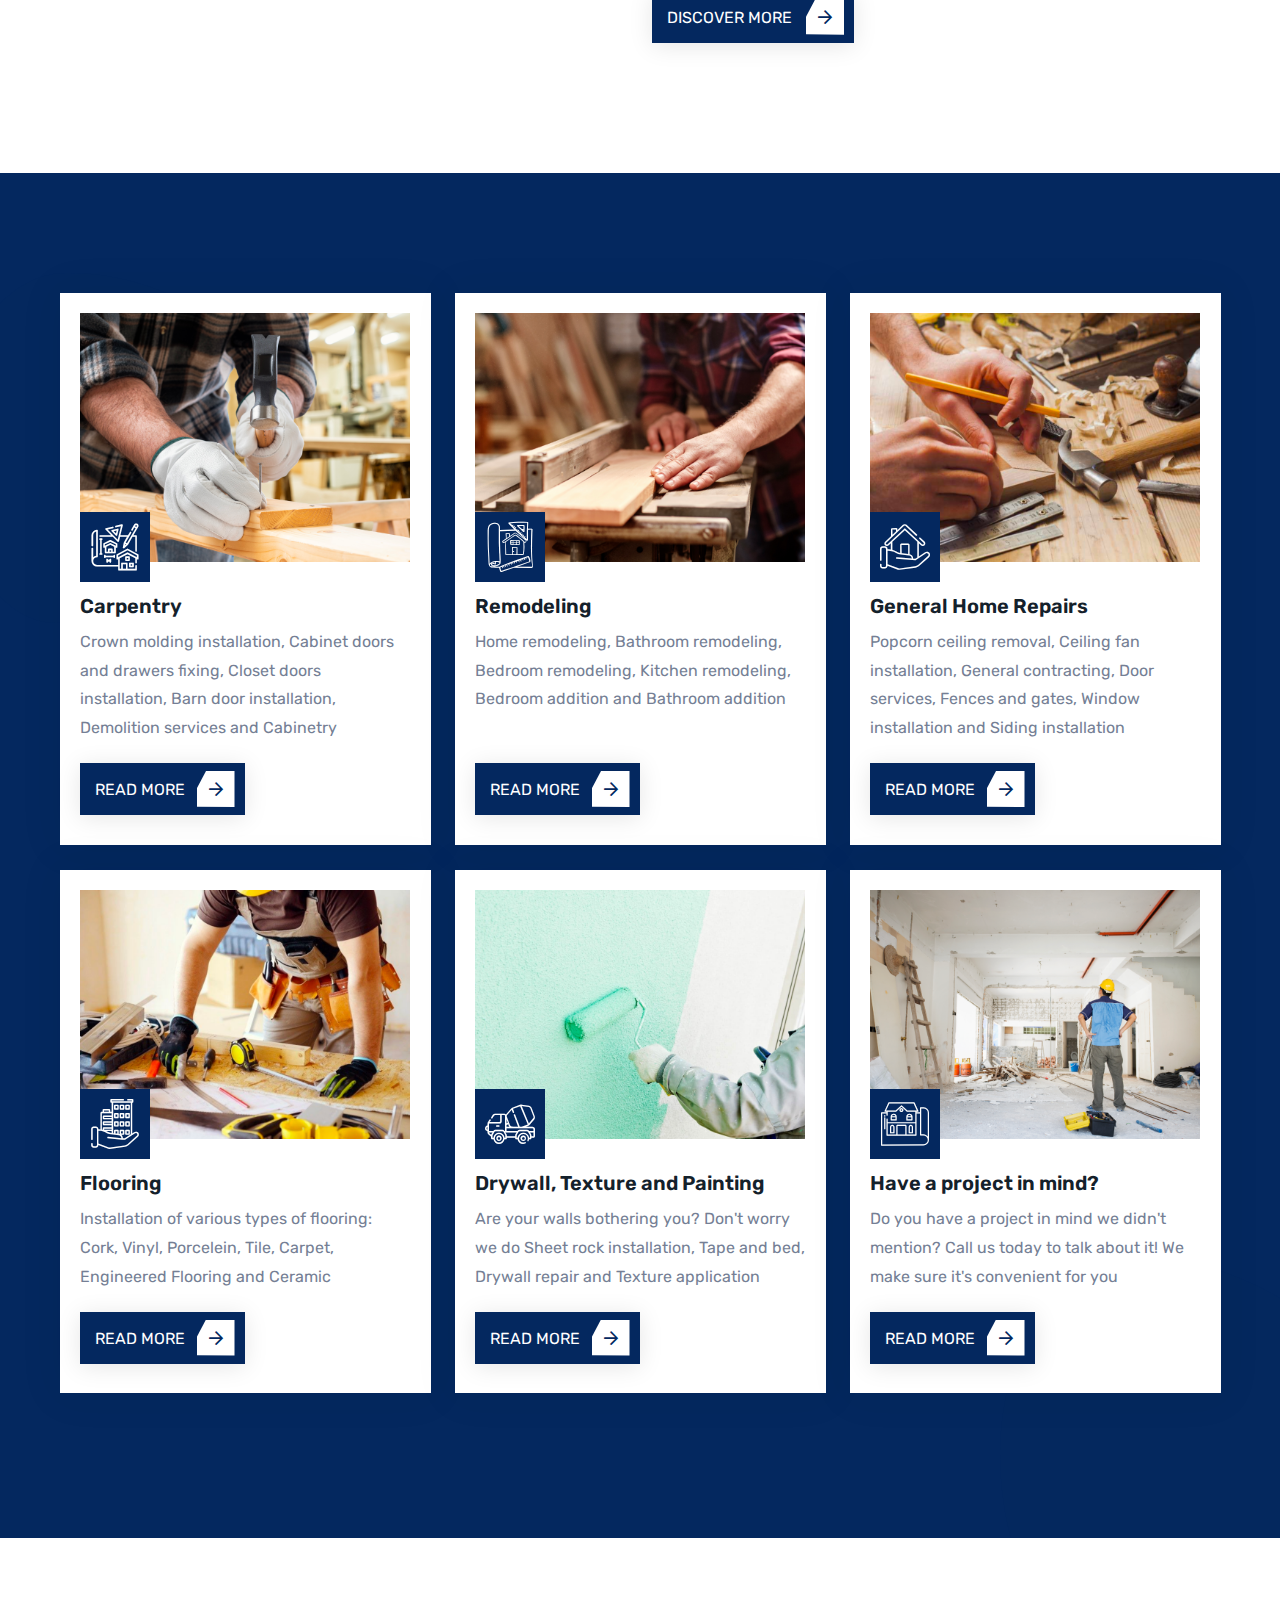
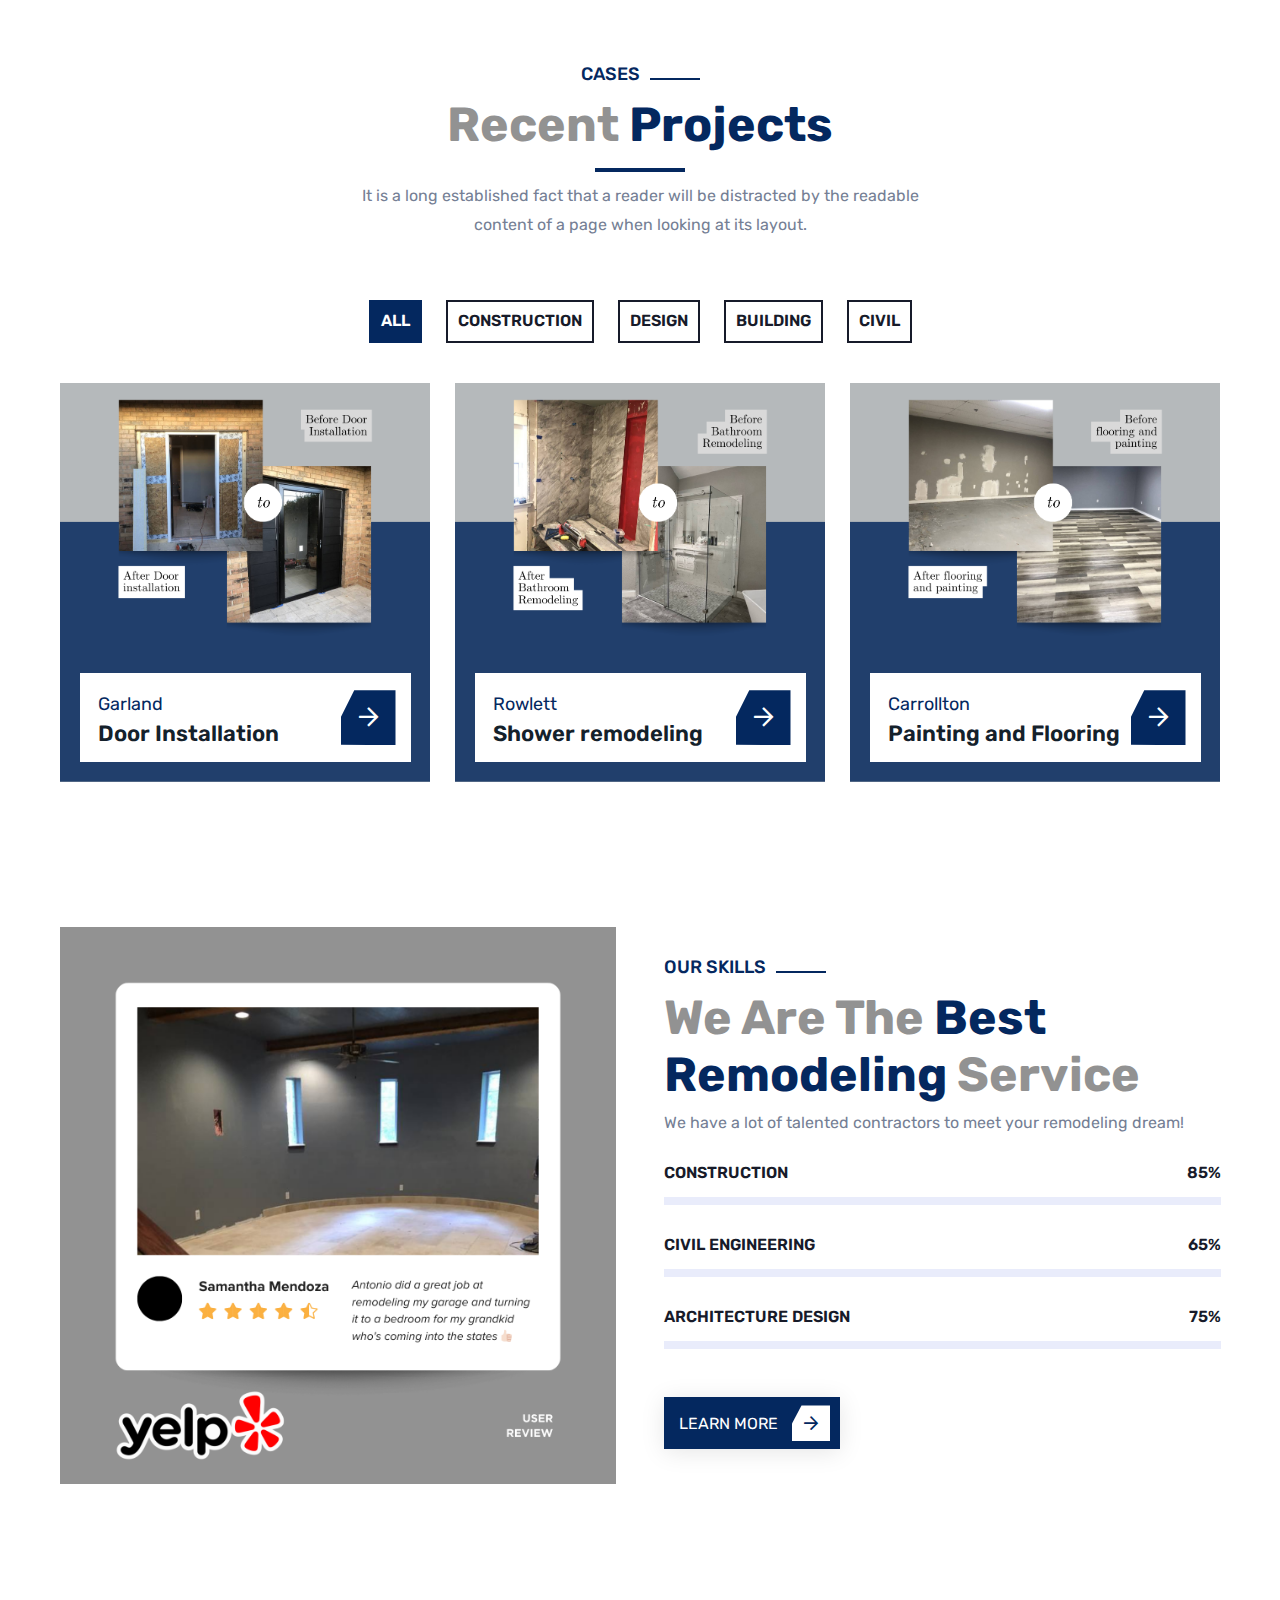
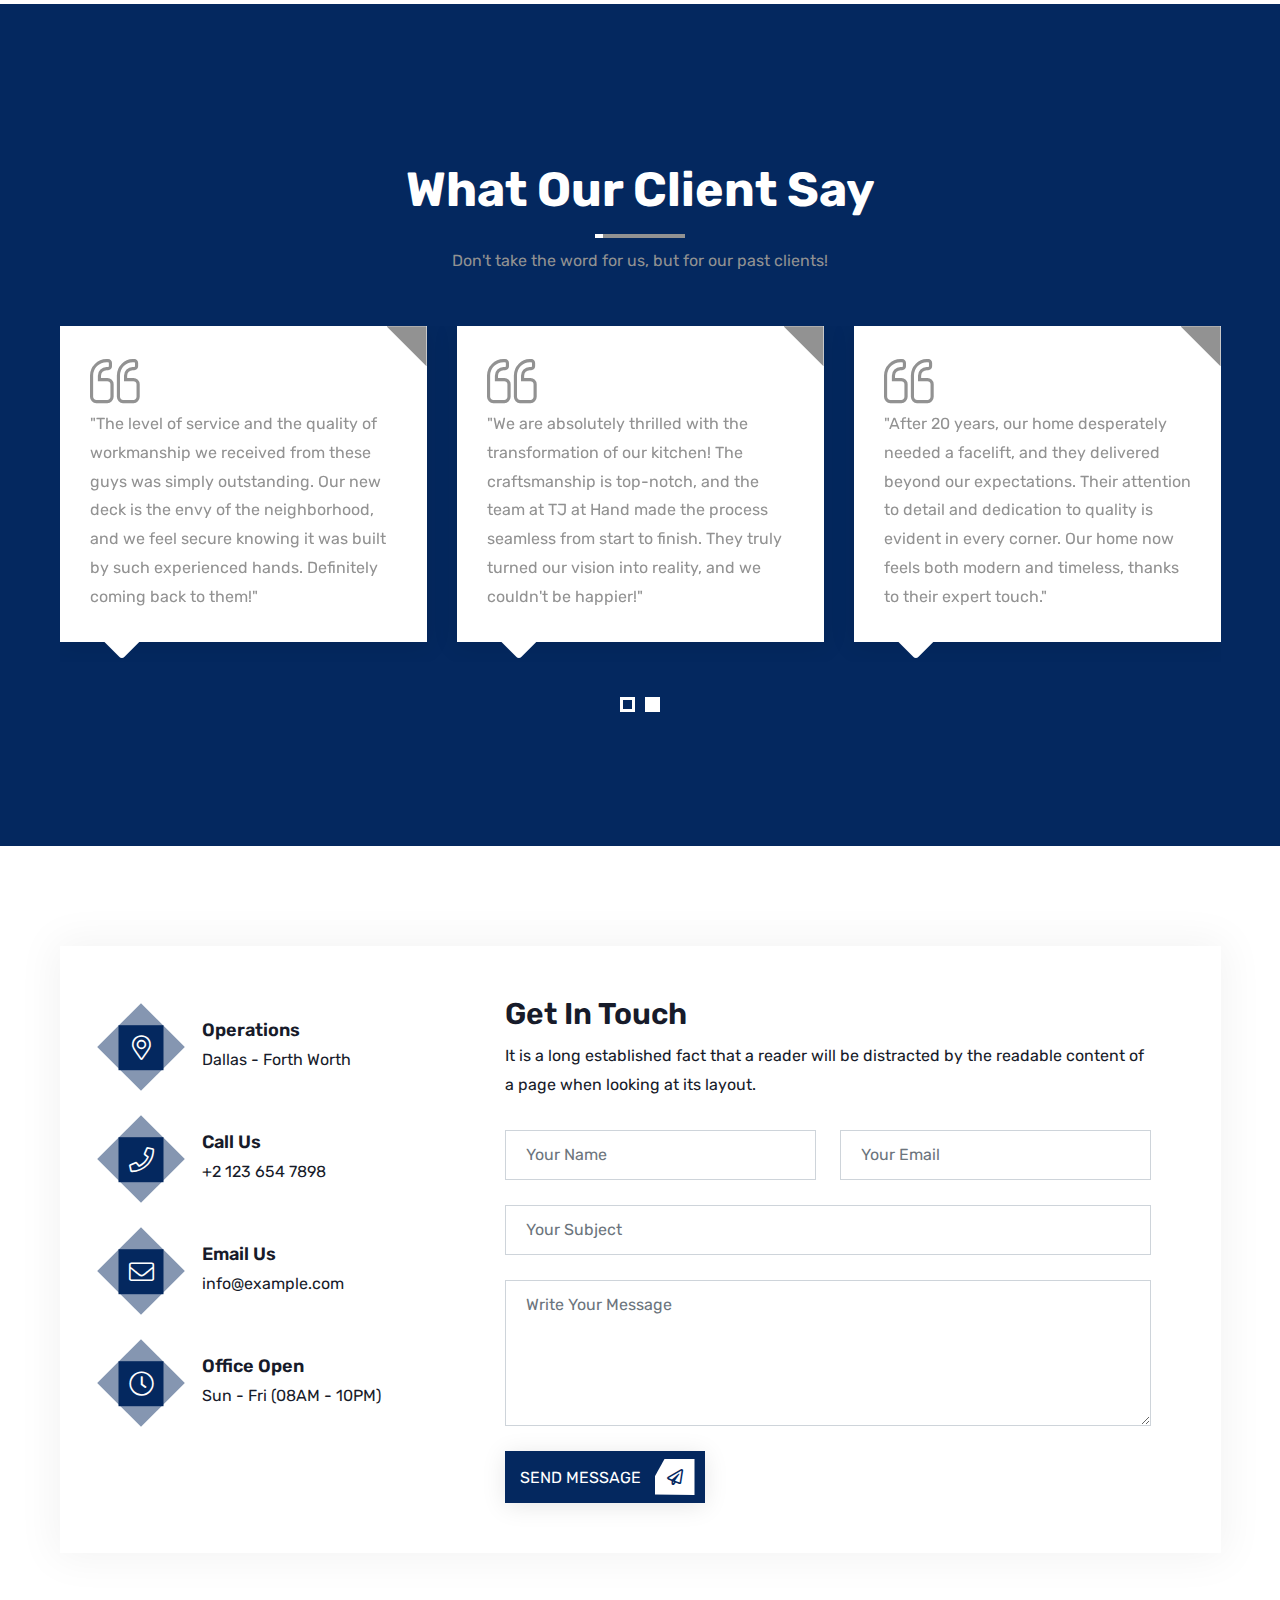
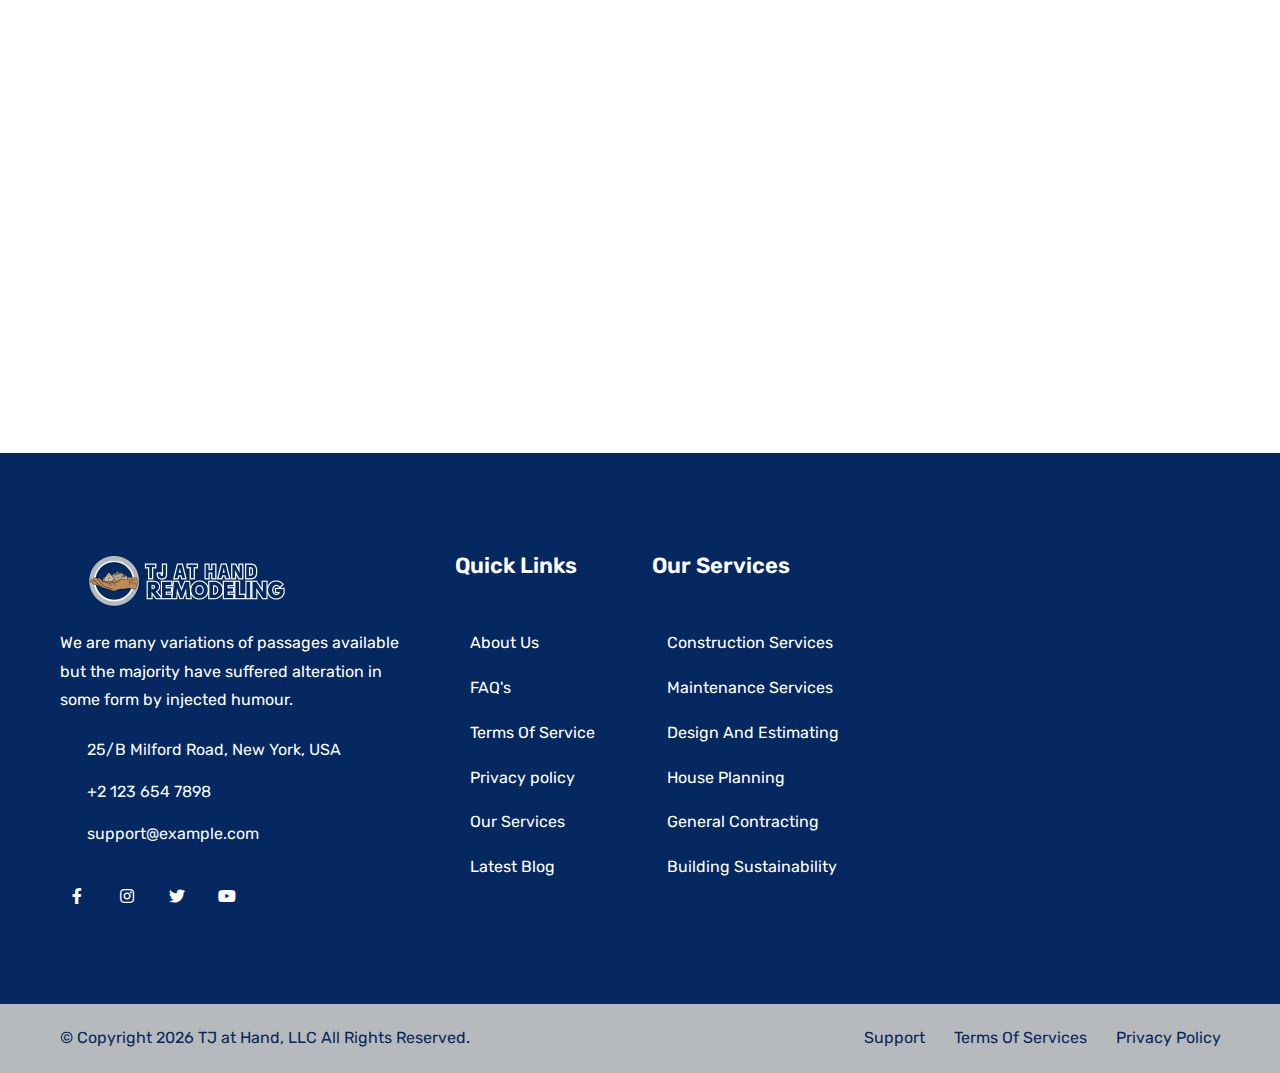
==== commit 6d2d2e27: "contact" ====
--- a/index.html
+++ b/index.html
@@ -144,23 +144,6 @@
     </header>
     <!-- header area end -->
 
-    <!-- popup search -->
-    <div class="search-popup">
-      <button class="close-search"><span class="far fa-times"></span></button>
-      <form action="#">
-        <div class="form-group">
-          <input
-            type="search"
-            name="search-field"
-            placeholder="Search Here..."
-            required
-          />
-          <button type="submit"><i class="far fa-search"></i></button>
-        </div>
-      </form>
-    </div>
-    <!-- popup search end -->
-
     <main class="home-2 main">
       <!-- hero slider -->
       <div class="hero-section hero-slider owl-carousel owl-theme">
@@ -841,10 +824,15 @@
                     </p>
                   </div>
                   <form
-                    method="post"
-                    action="/constox/assets/php/contact.php"
-                    id="contact-form"
-                  >
+                    action="https://api.web3forms.com/submit"
+                    method="POST"
+                    id="contact_form"
+                  >
+                    <input
+                      type="hidden"
+                      name="access_key"
+                      value="6b6bdebd-fe3a-4c51-83fd-5111e80665f4"
+                    />
                     <div class="row">
                       <div class="col-md-6">
                         <div class="form-group">
@@ -890,9 +878,6 @@
                     <button type="submit" class="theme-btn">
                       Send Message <i class="far fa-paper-plane"></i>
                     </button>
-                    <div class="col-md-12 mt-3">
-                      <div class="form-messege text-success"></div>
-                    </div>
                   </form>
                 </div>
               </div>
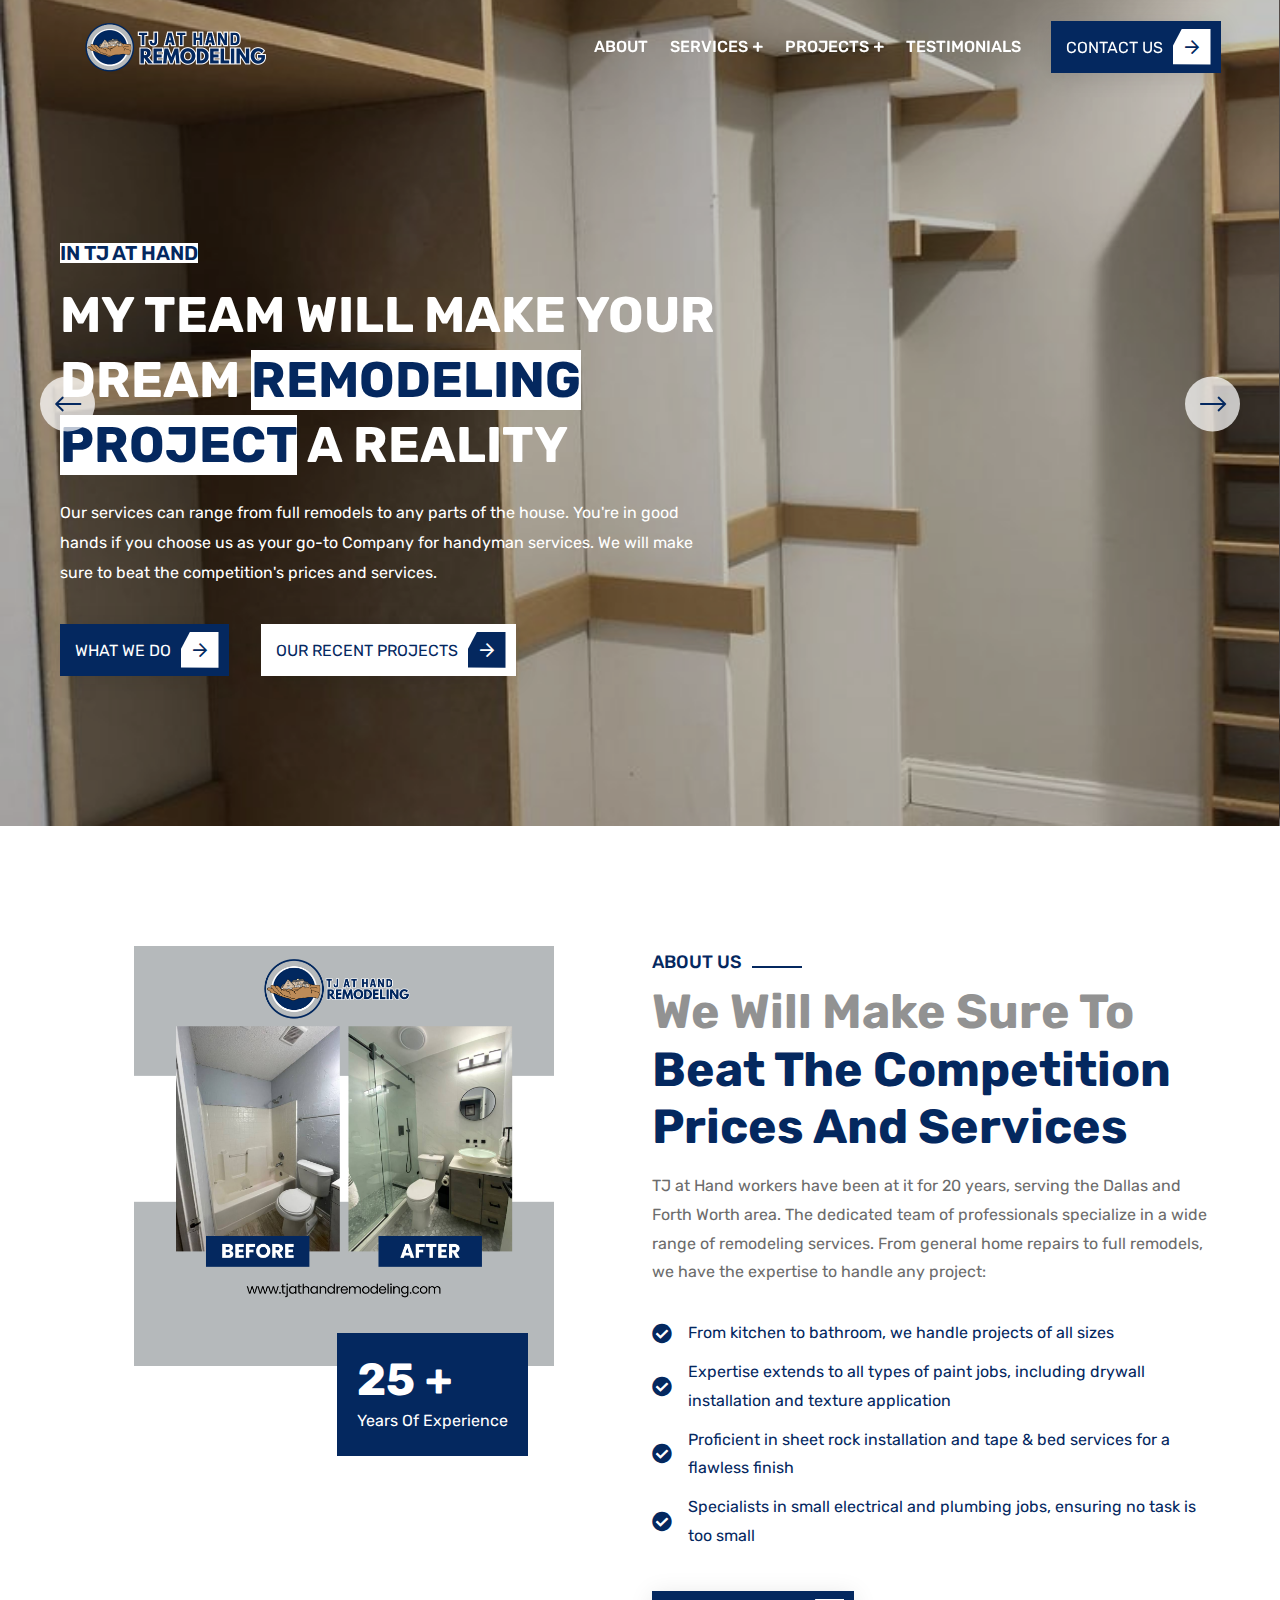
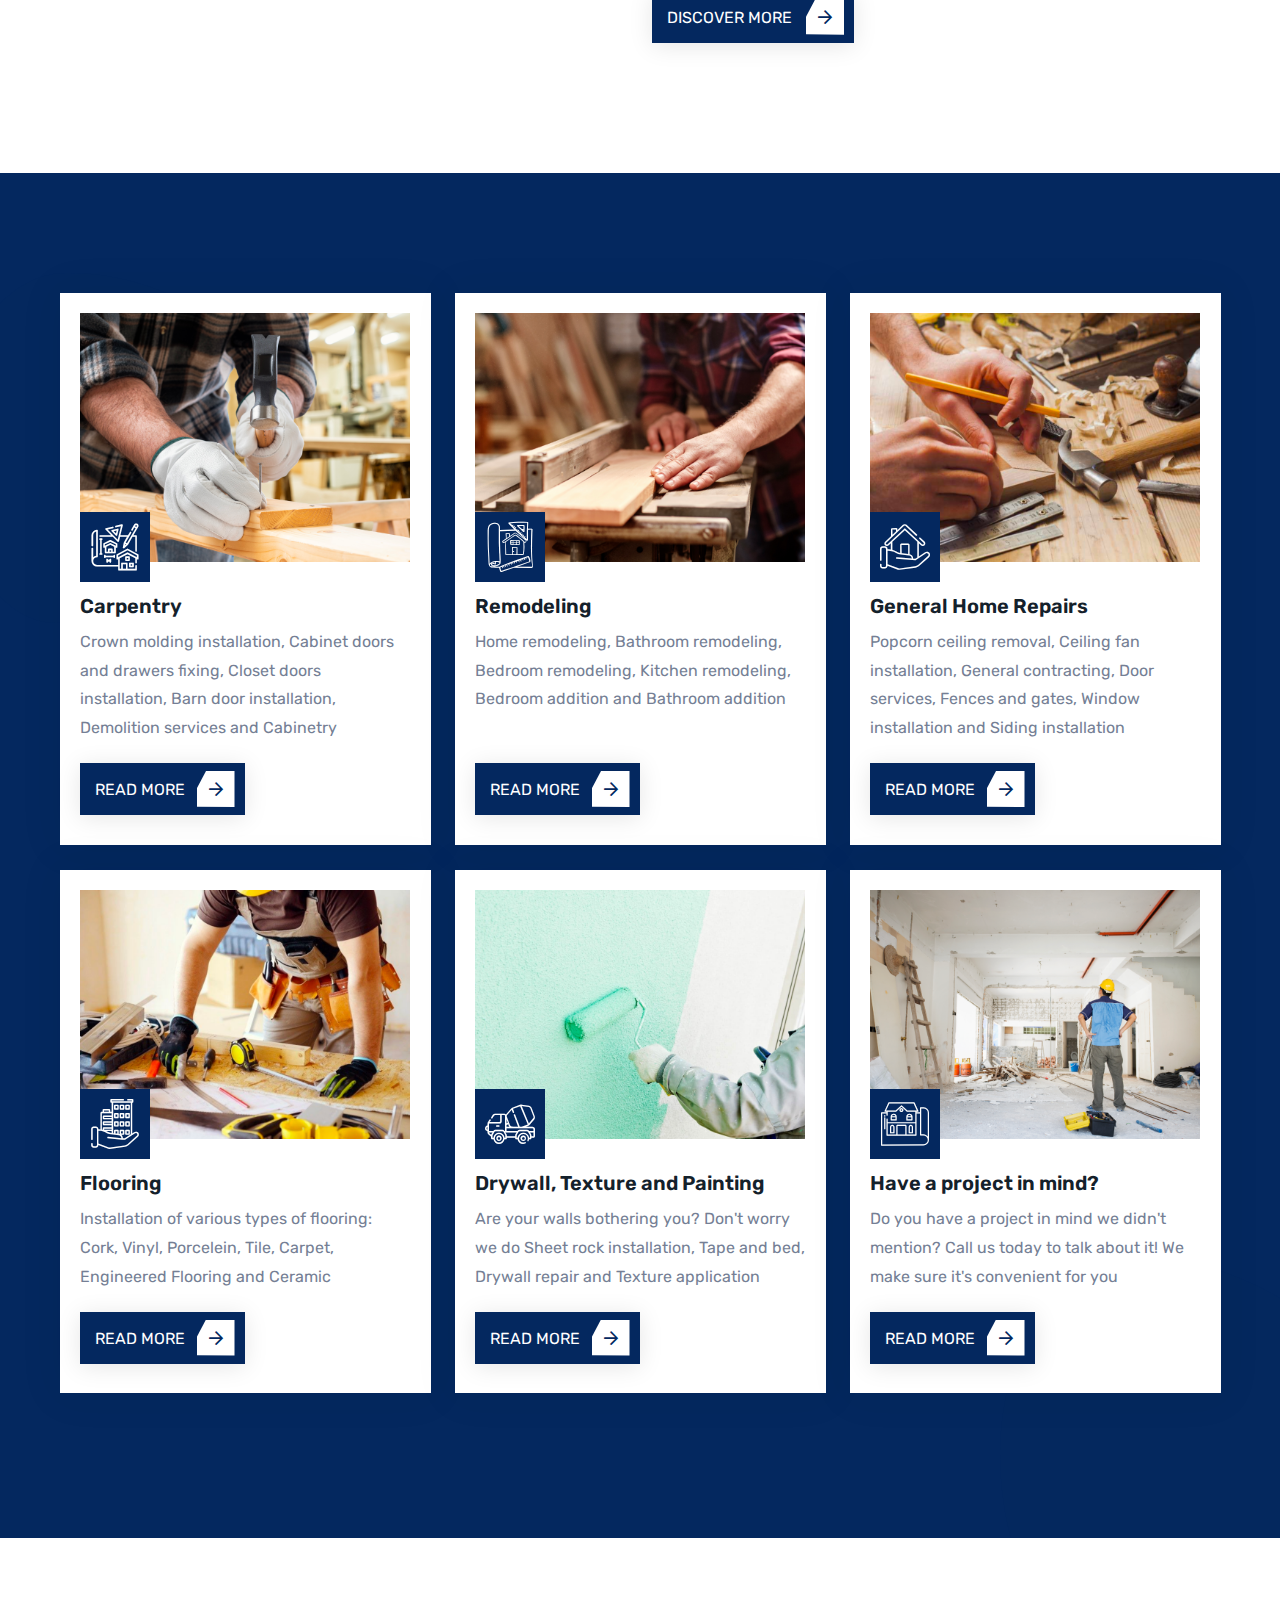
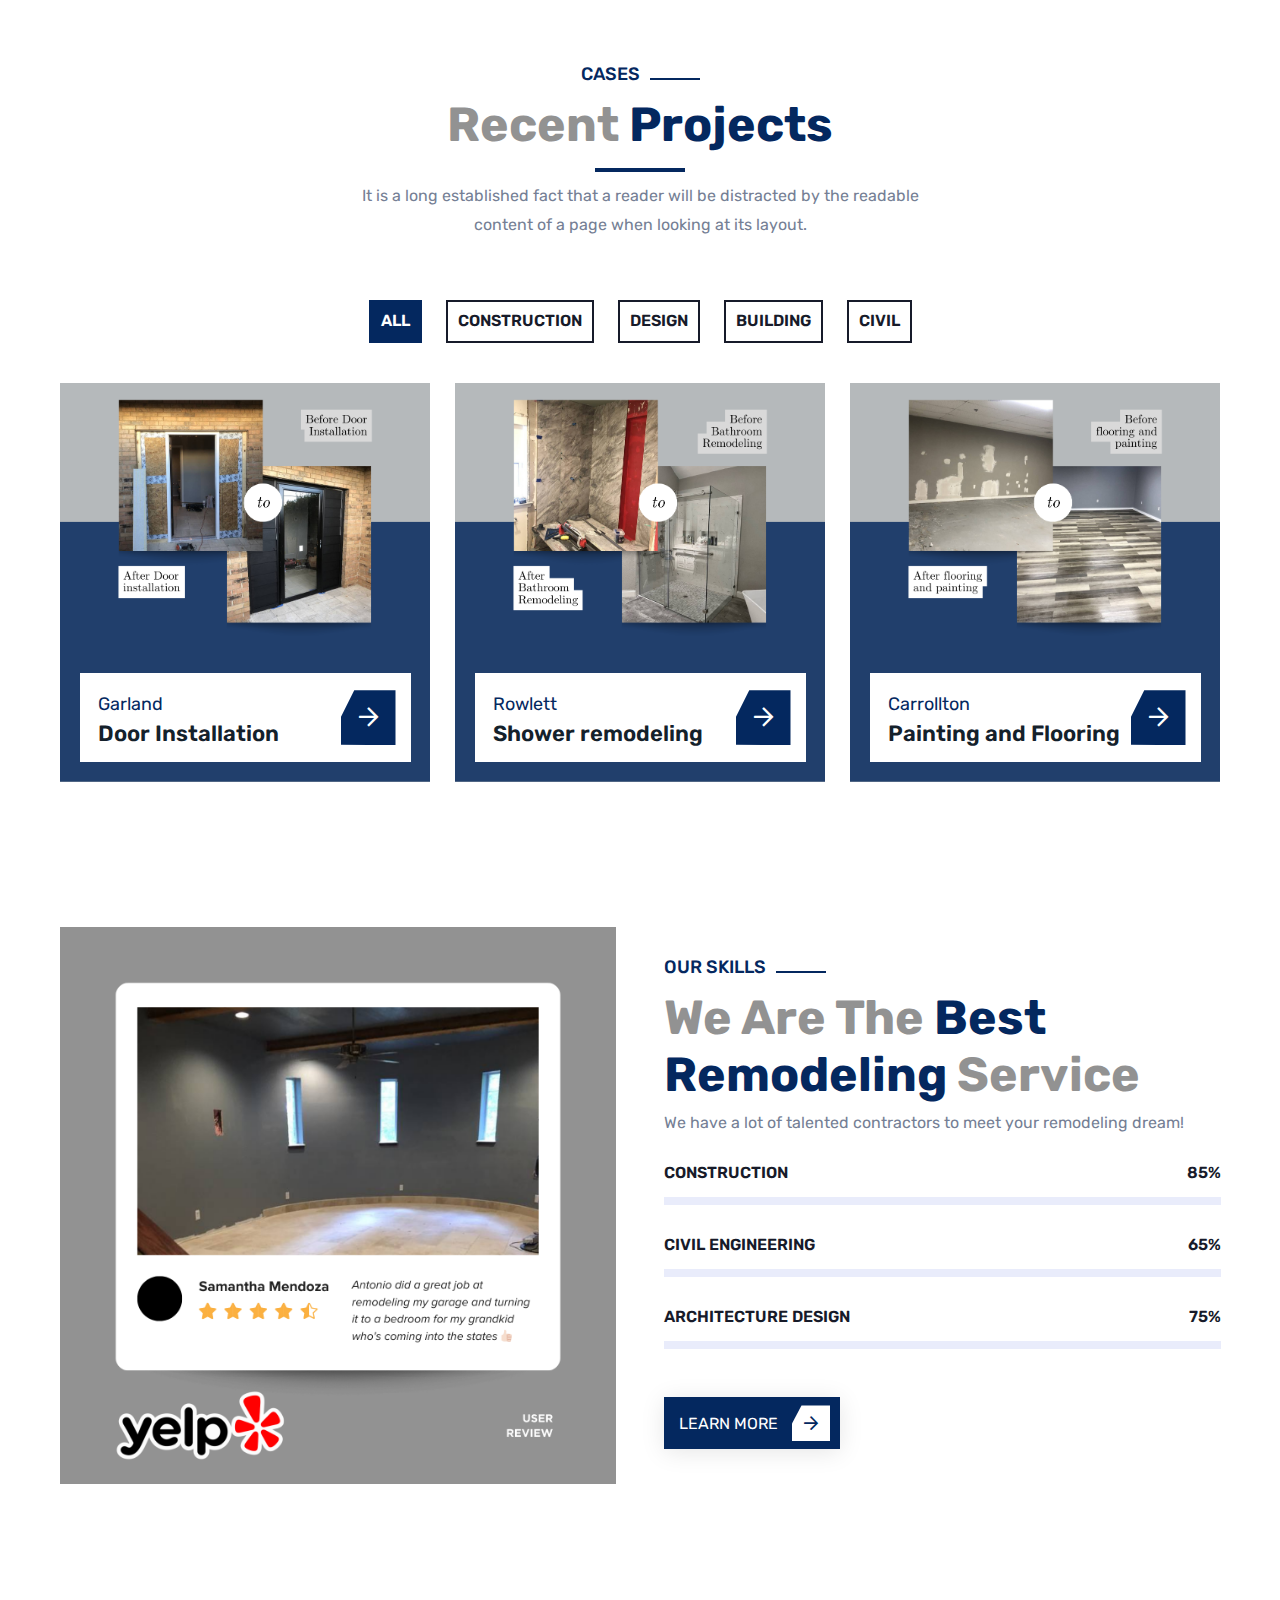
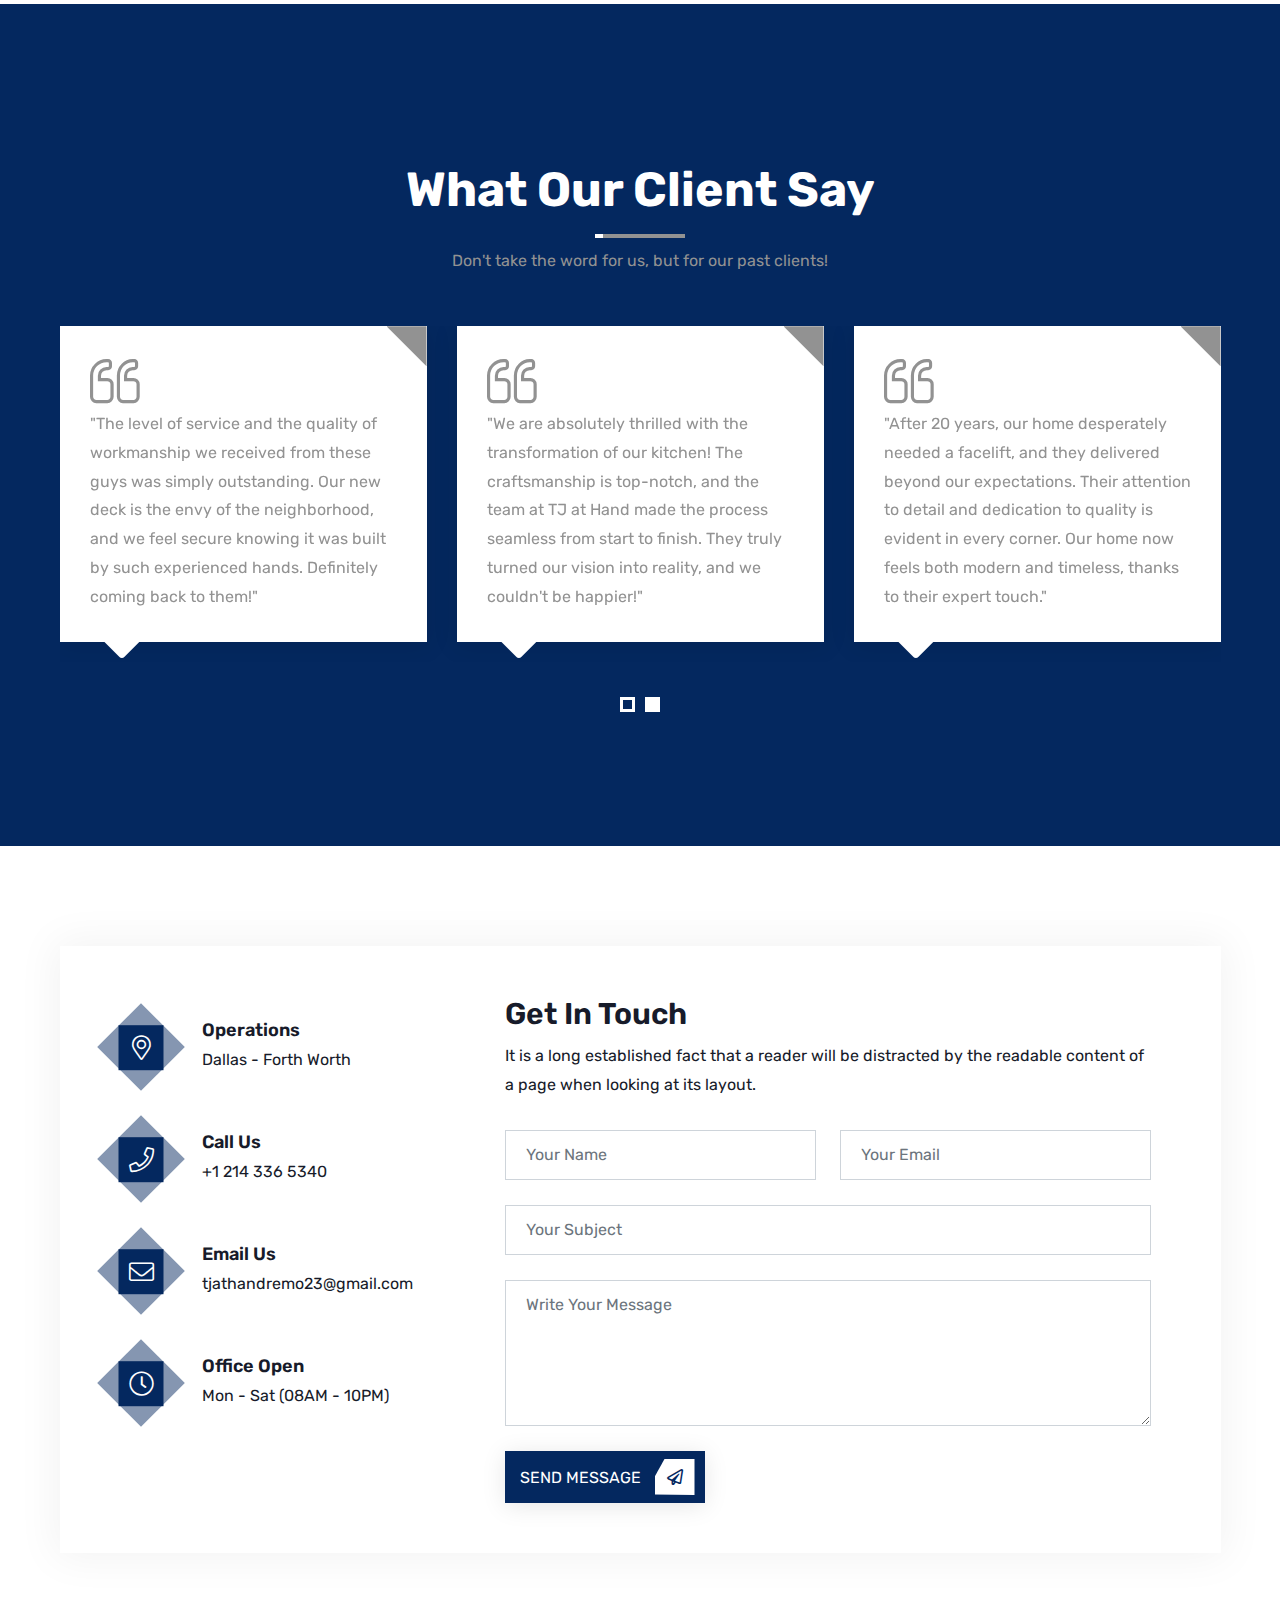
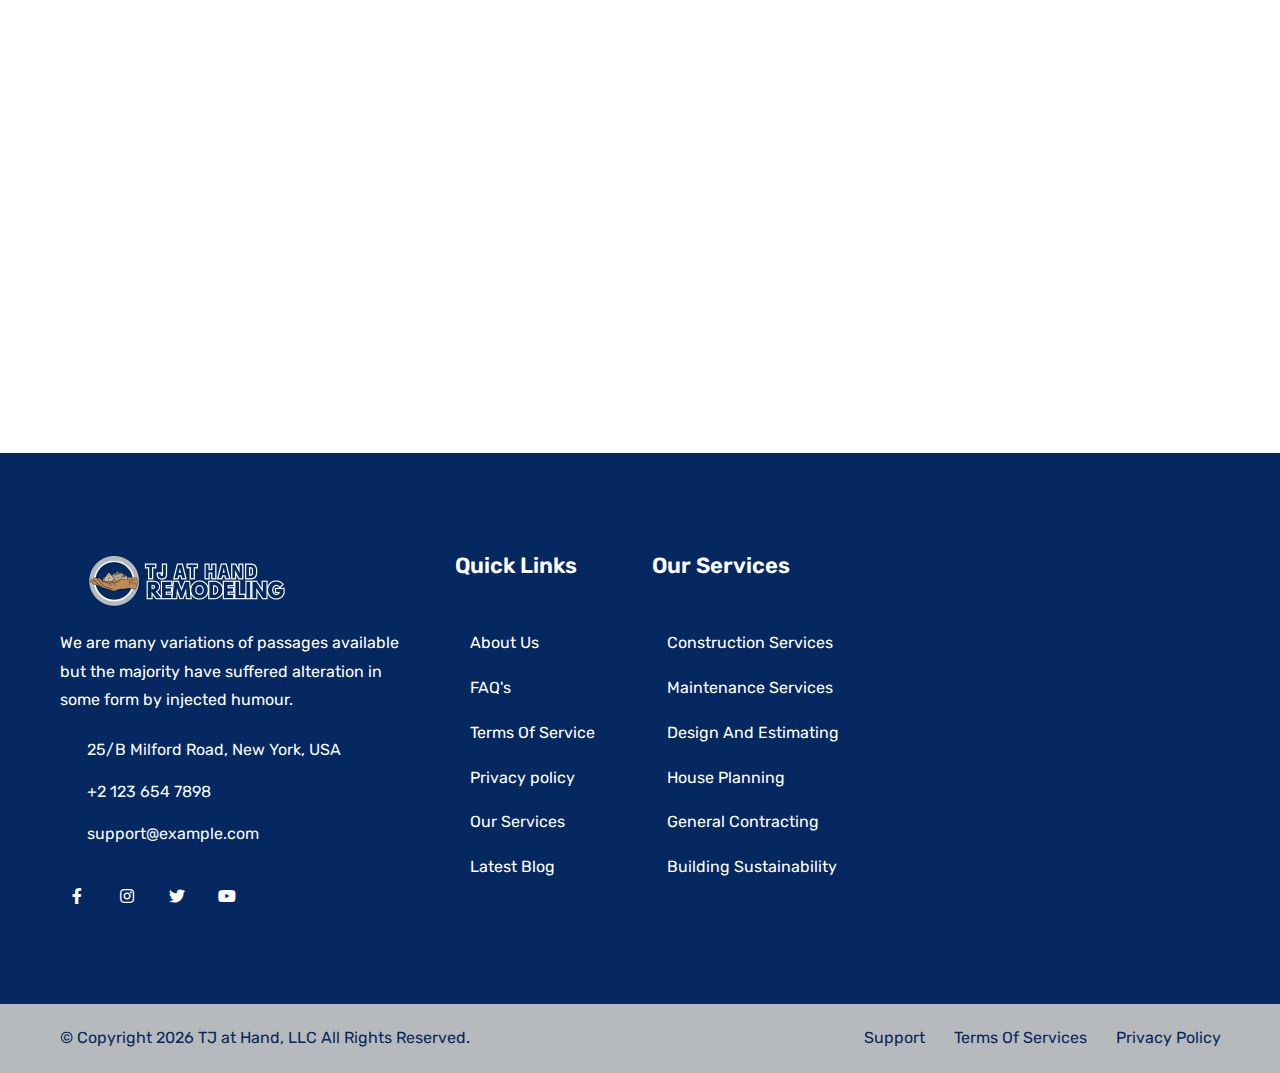
==== commit 758175cf: "change map" ====
--- a/index.html
+++ b/index.html
@@ -790,7 +790,7 @@
                     </div>
                     <div class="contact-info-content">
                       <h5>Call Us</h5>
-                      <p>+2 123 654 7898</p>
+                      <p>+1 214 336 5340</p>
                     </div>
                   </div>
                   <div class="contact-info">
@@ -799,7 +799,7 @@
                     </div>
                     <div class="contact-info-content">
                       <h5>Email Us</h5>
-                      <p>info@example.com</p>
+                      <p>tjathandremo23@gmail.com</p>
                     </div>
                   </div>
                   <div class="contact-info">
@@ -808,7 +808,7 @@
                     </div>
                     <div class="contact-info-content">
                       <h5>Office Open</h5>
-                      <p>Sun - Fri (08AM - 10PM)</p>
+                      <p>Mon - Sat (08AM - 10PM)</p>
                     </div>
                   </div>
                 </div>
@@ -886,10 +886,13 @@
 
           <div class="contact-map">
             <iframe
-              src="https://www.google.com/maps/embed?pb=!1m18!1m12!1m3!1d96708.34194156103!2d-74.03927096447748!3d40.759040329405195!2m3!1f0!2f0!3f0!3m2!1i1024!2i768!4f13.1!3m3!1m2!1s0x0%3A0x4a01c8df6fb3cb8!2sSolomon%20R.%20Guggenheim%20Museum!5e0!3m2!1sen!2sbd!4v1619410634508!5m2!1sen!2s"
+              src="https://www.google.com/maps/embed?pb=!1m14!1m12!1m3!1d429174.1304027574!2d-97.06189088755185!3d32.82080793756821!2m3!1f0!2f0!3f0!3m2!1i1024!2i768!4f13.1!5e0!3m2!1sen!2sus!4v1699924016717!5m2!1sen!2sus"
+              width="600"
+              height="450"
               style="border: 0"
               allowfullscreen=""
               loading="lazy"
+              referrerpolicy="no-referrer-when-downgrade"
             ></iframe>
           </div>
         </div>
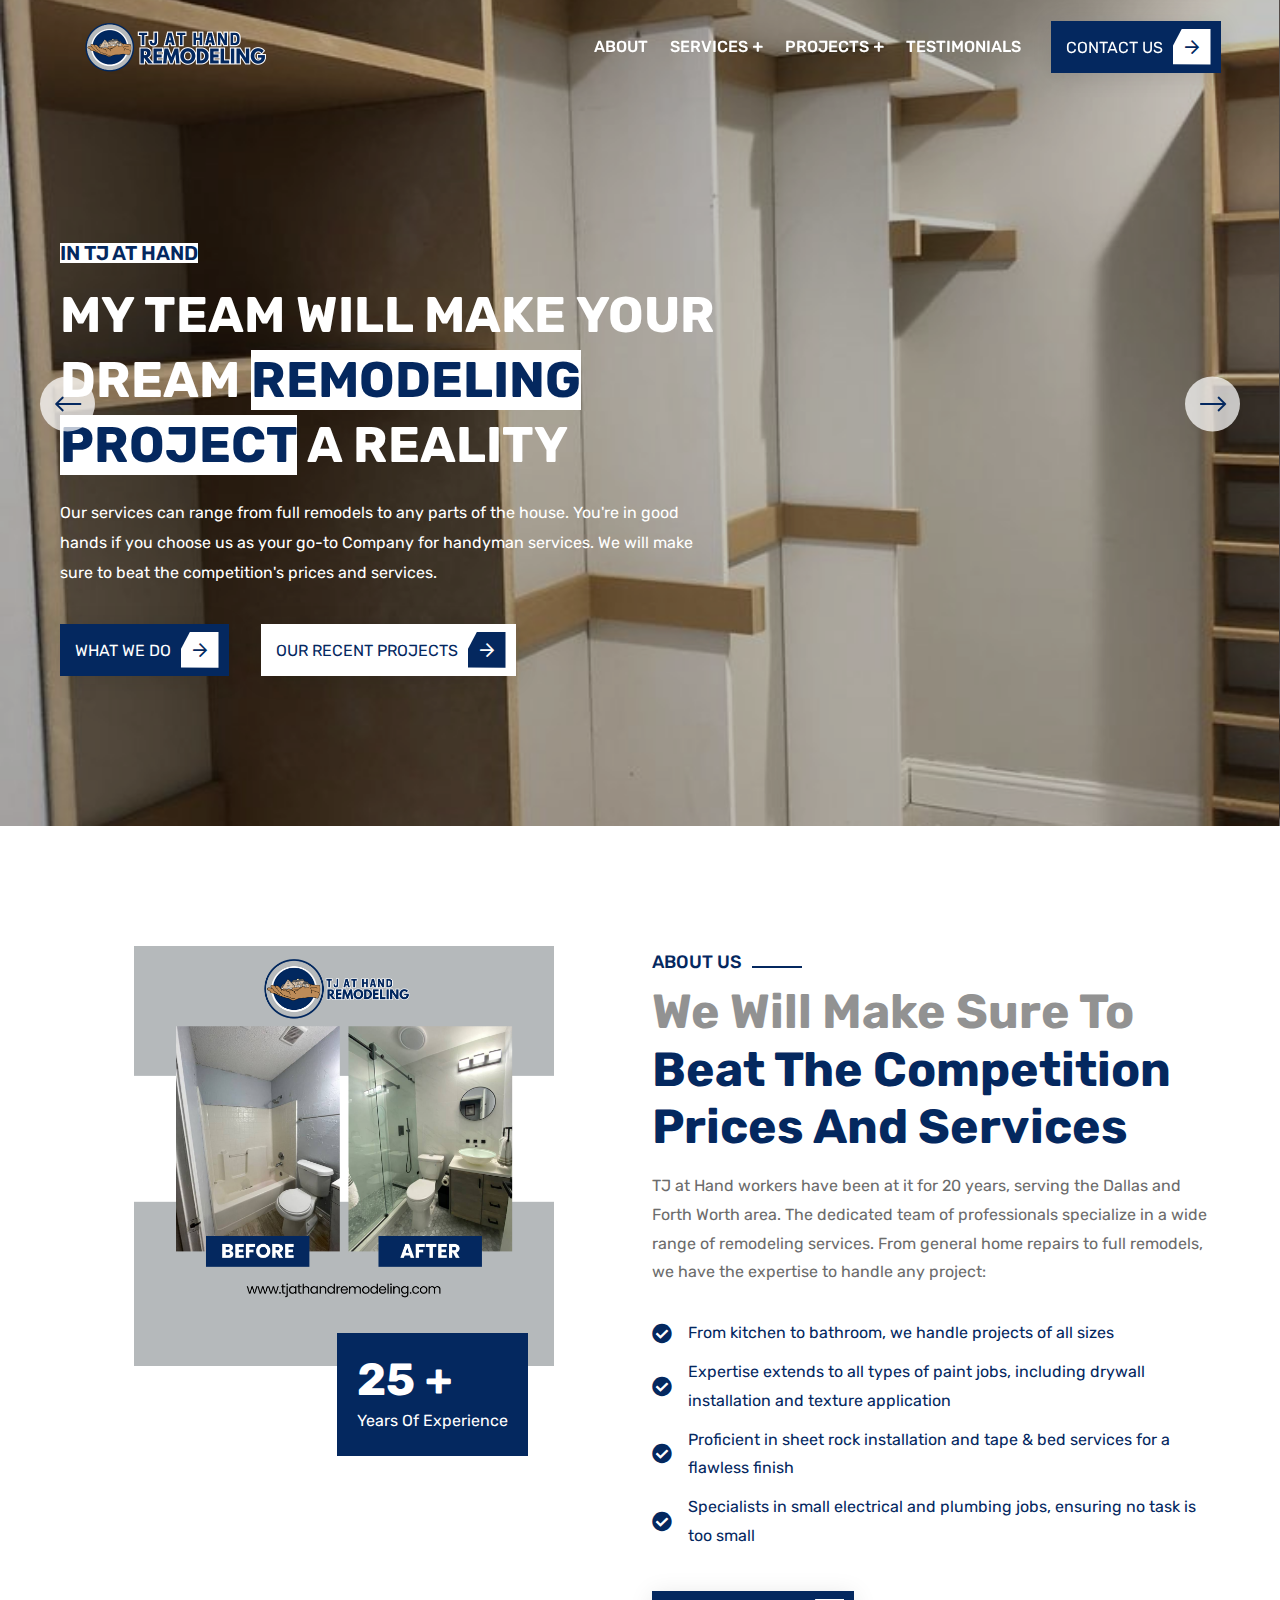
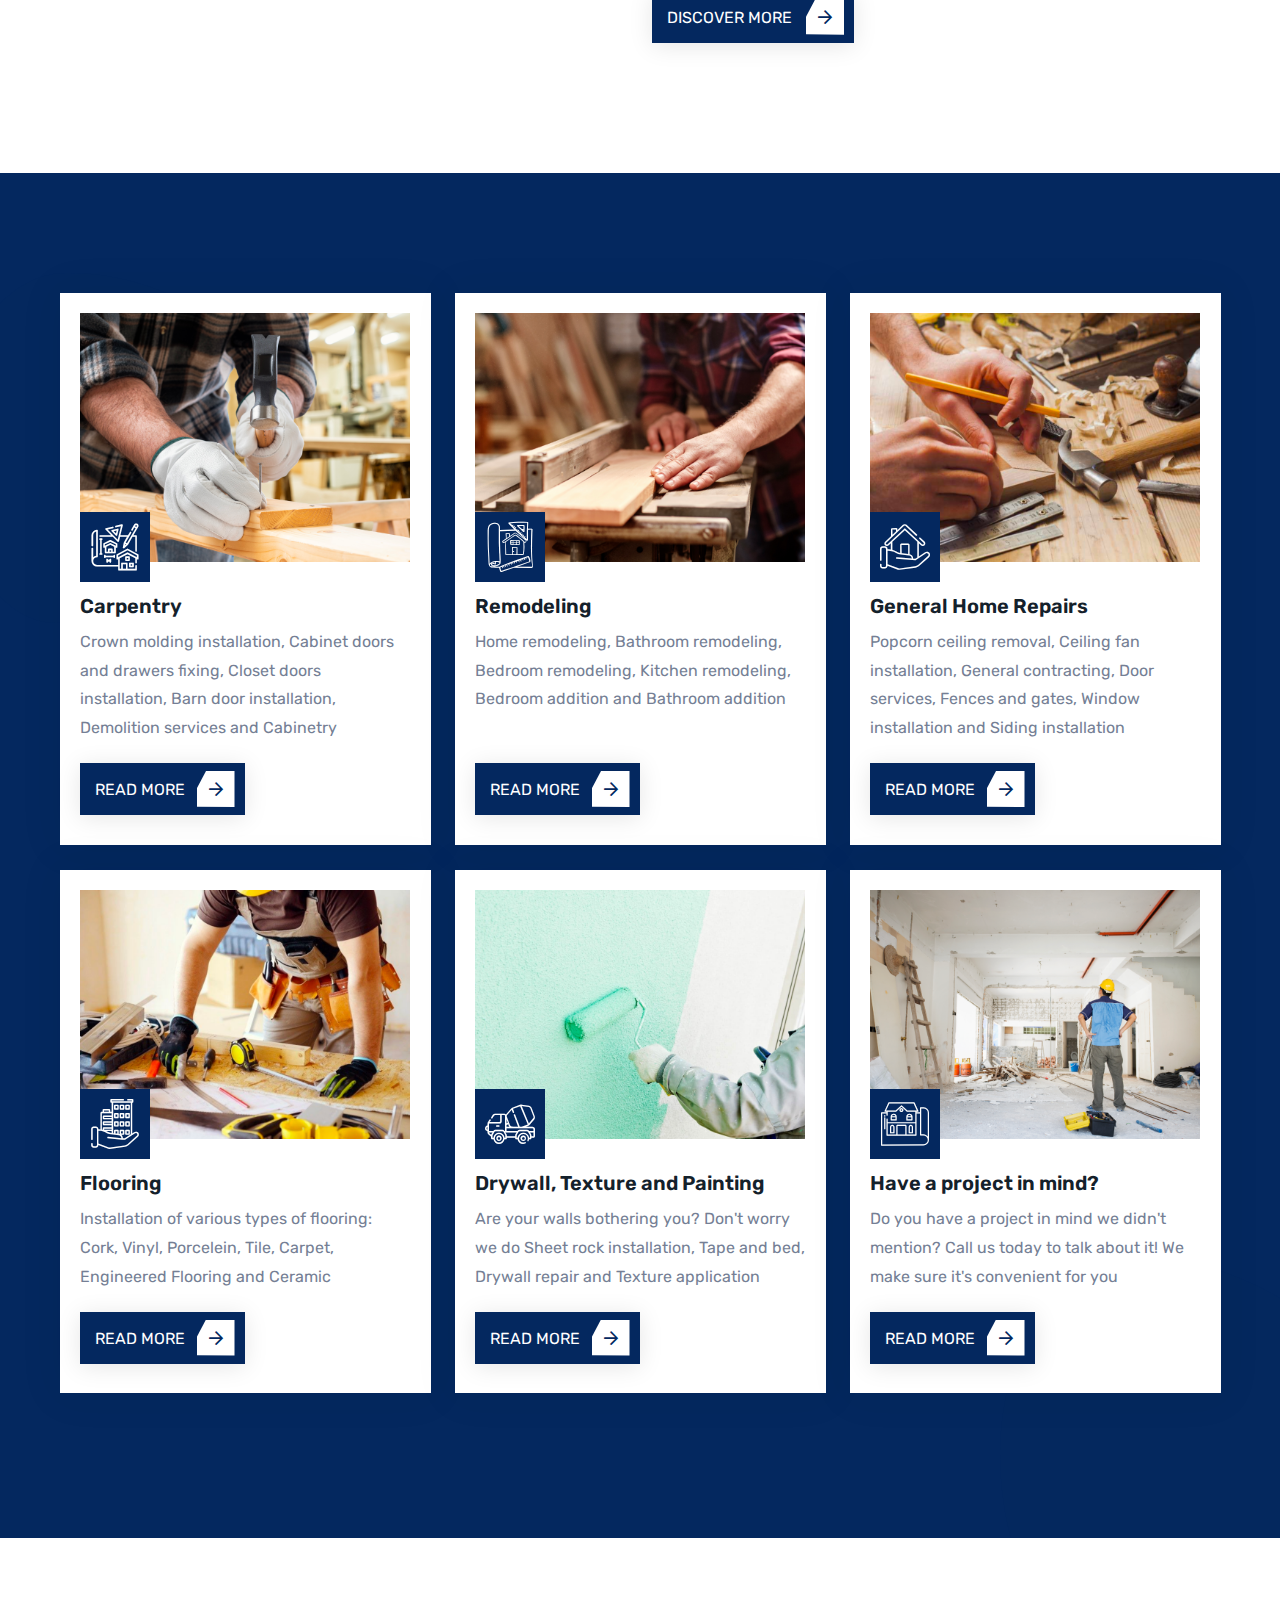
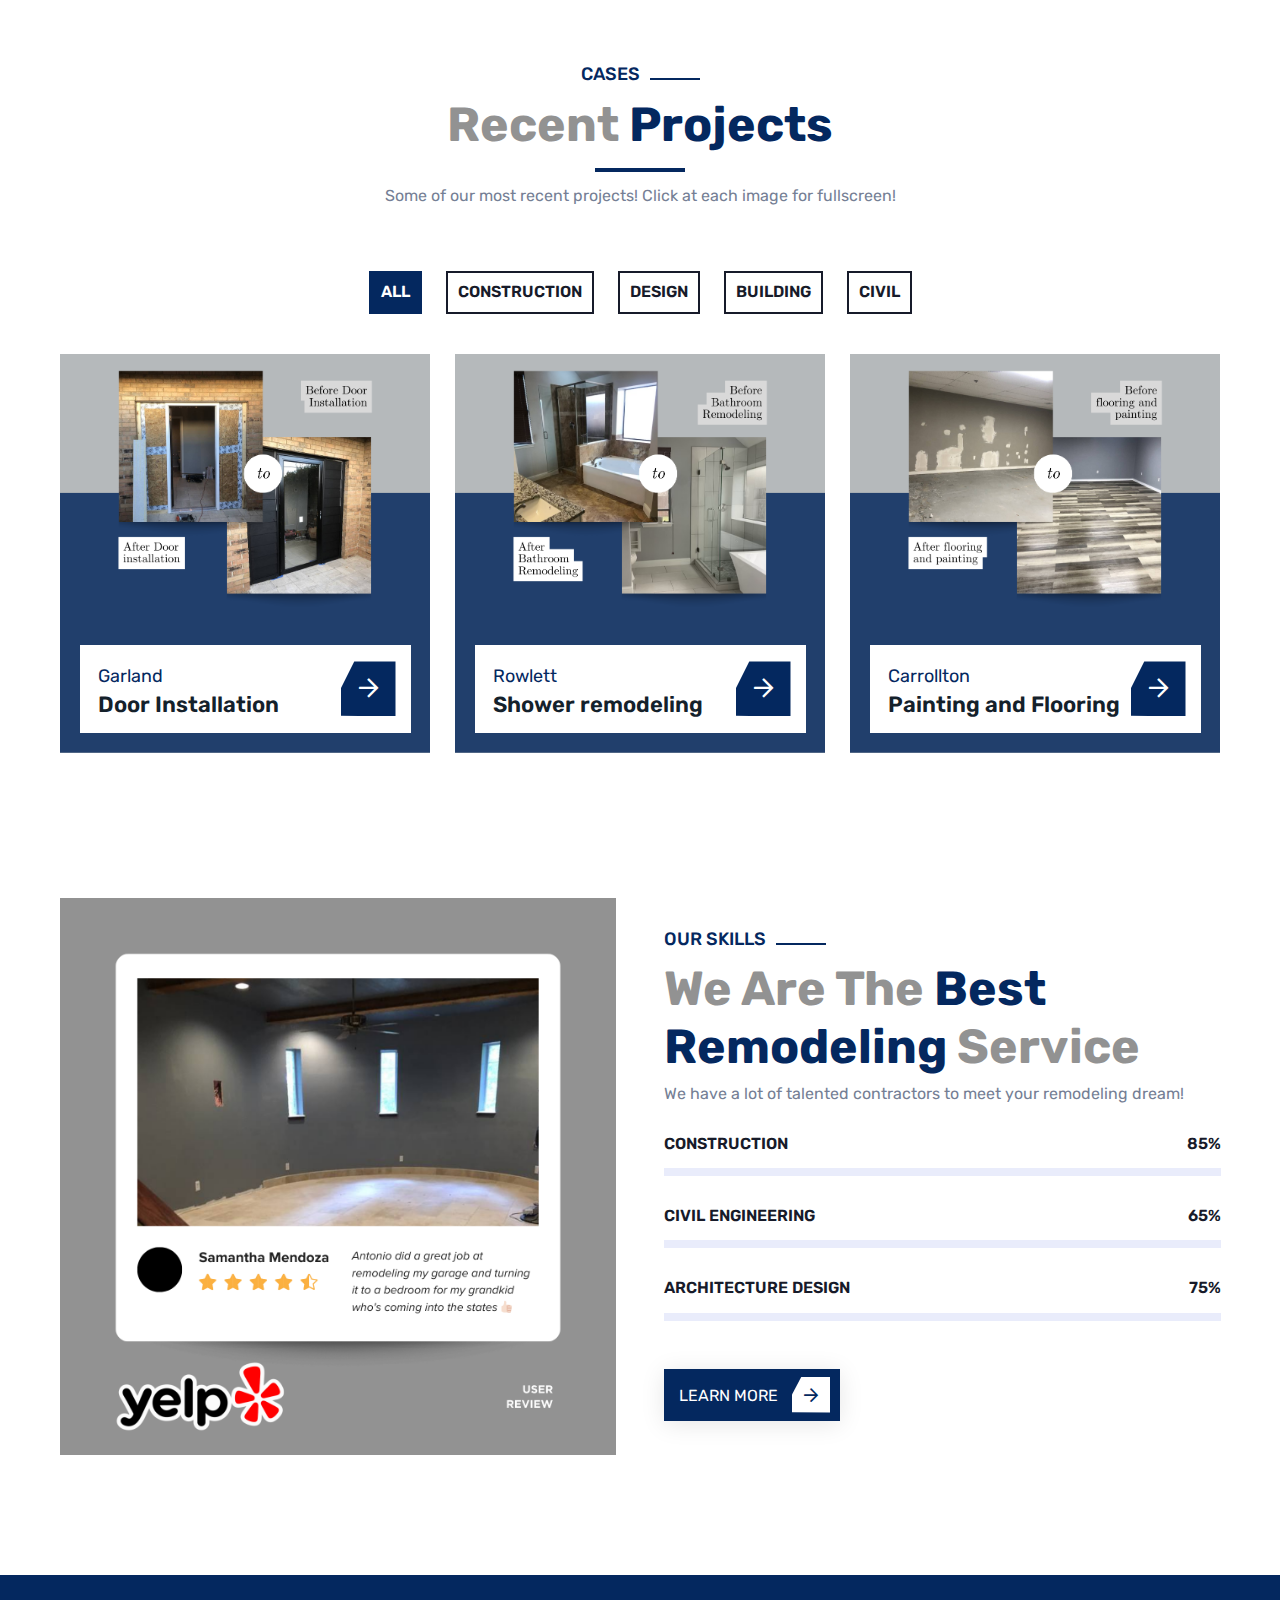
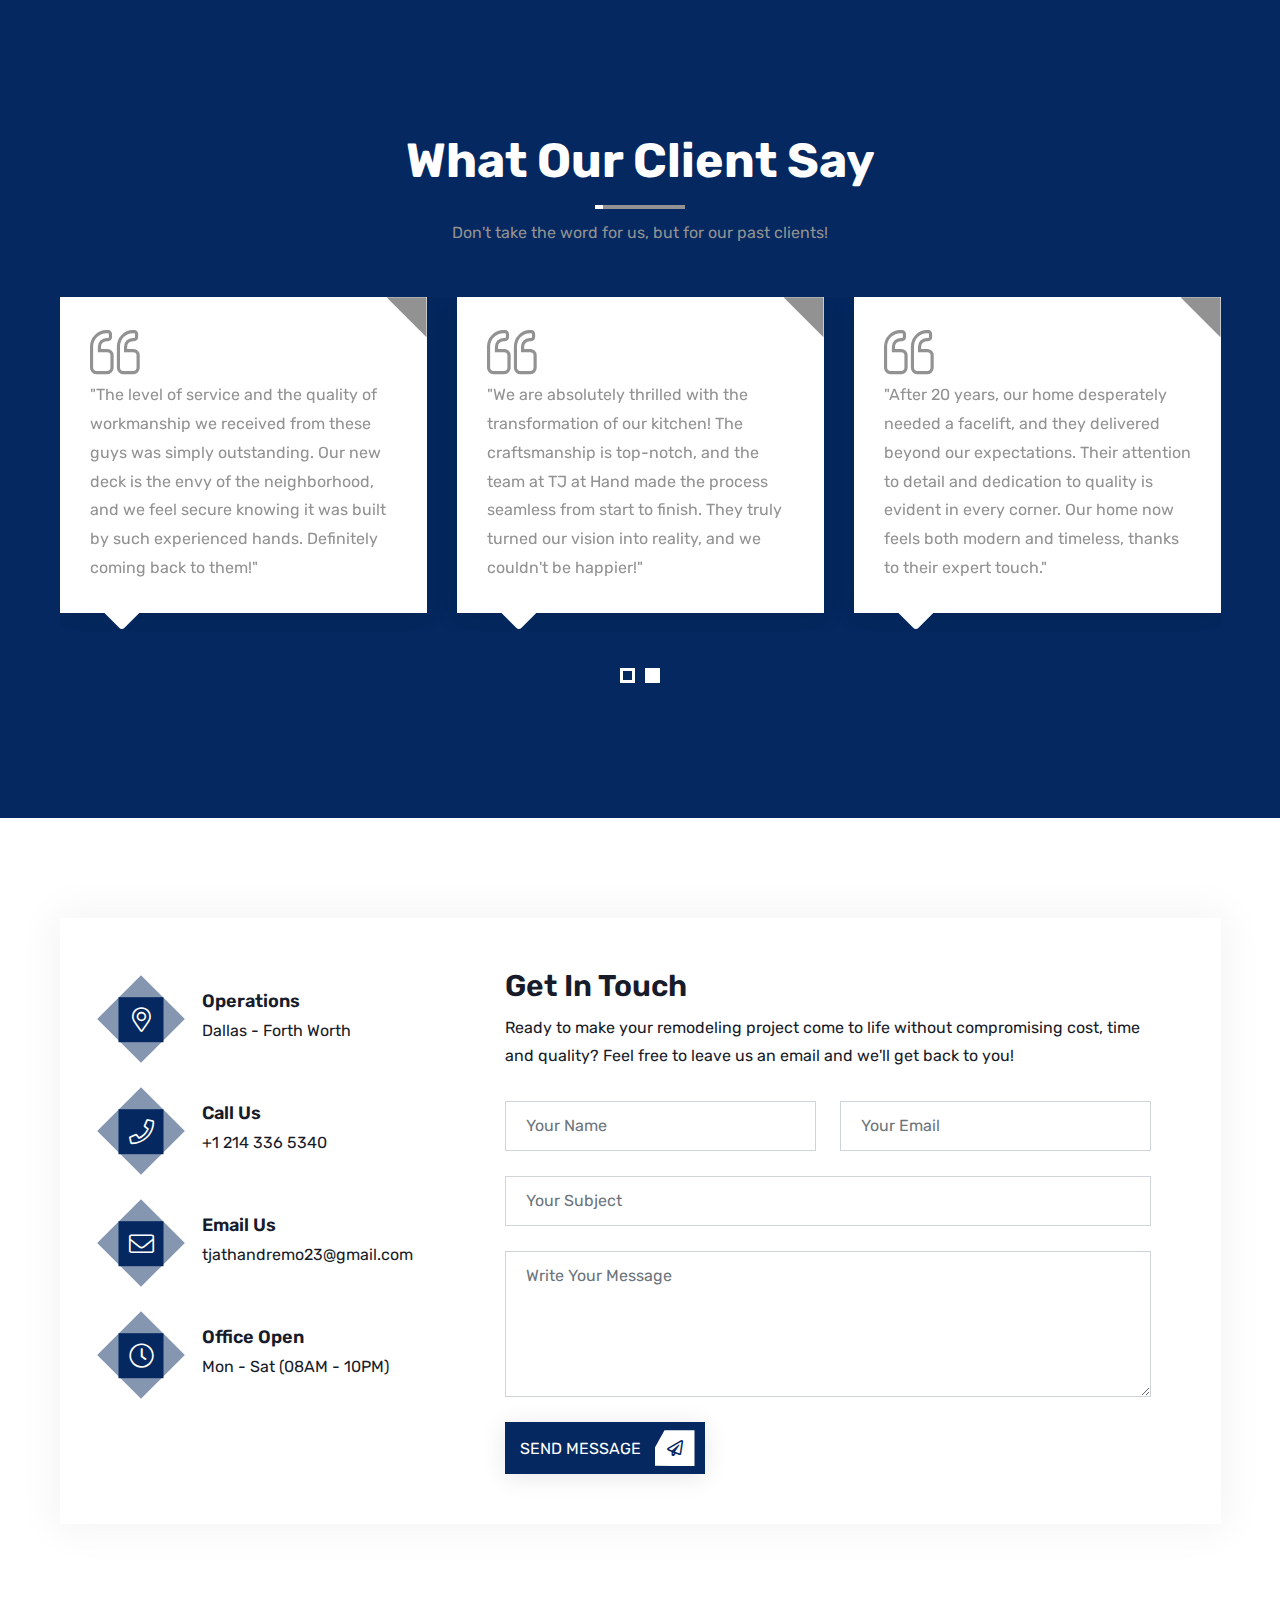
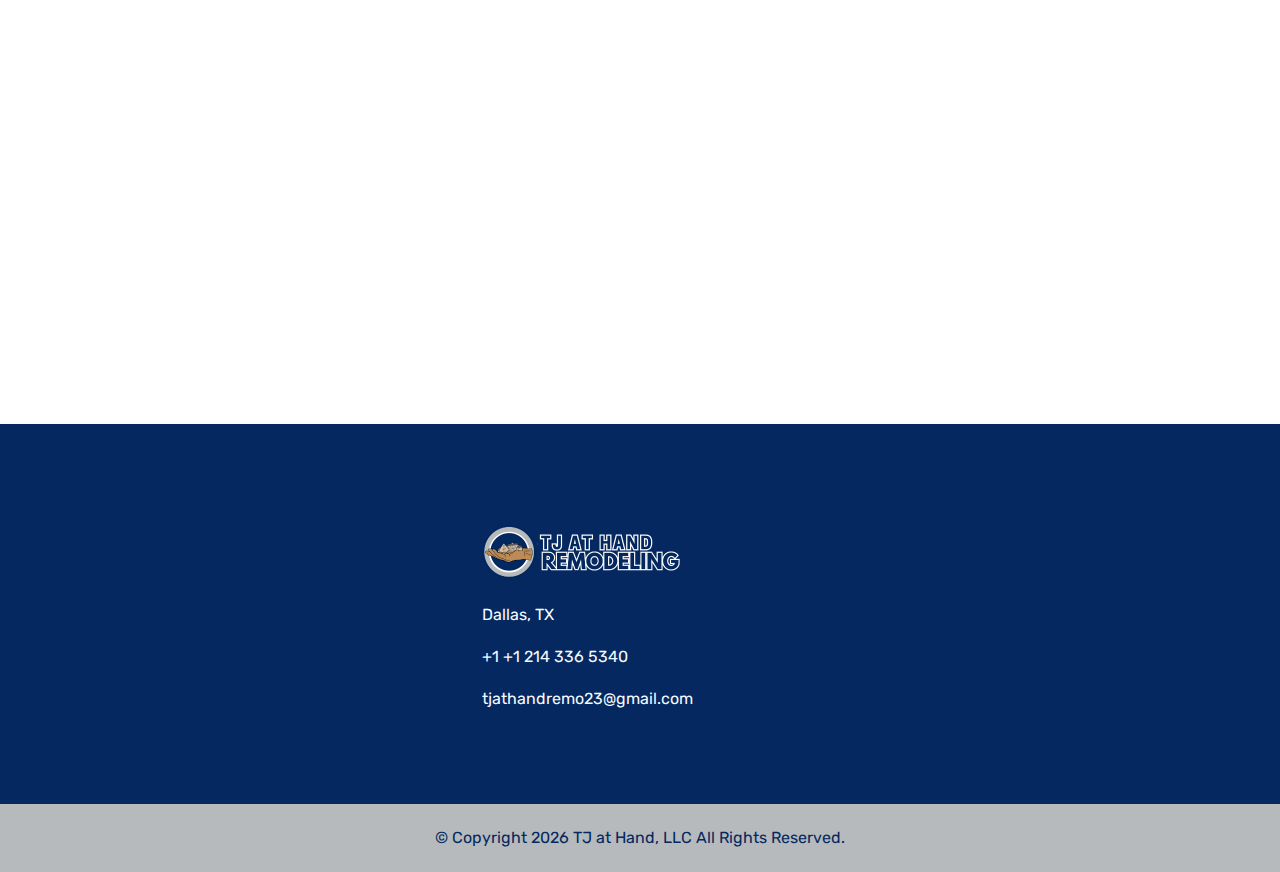
==== commit 1db87b22: "fix" ====
--- a/index.html
+++ b/index.html
@@ -555,8 +555,8 @@
                 <h2 class="site-title">Recent <span>Projects</span></h2>
                 <div class="heading-divider"></div>
                 <p>
-                  It is a long established fact that a reader will be distracted
-                  by the readable content of a page when looking at its layout.
+                  Some of our most recent projects! Click at each image for
+                  fullscreen!
                 </p>
               </div>
             </div>
@@ -818,9 +818,9 @@
                   <div class="contact-form-header">
                     <h2>Get In Touch</h2>
                     <p>
-                      It is a long established fact that a reader will be
-                      distracted by the readable content of a page when looking
-                      at its layout.
+                      Ready to make your remodeling project come to life without
+                      compromising cost, time and quality? Feel free to leave us
+                      an email and we'll get back to you!
                     </p>
                   </div>
                   <form
@@ -886,7 +886,7 @@
 
           <div class="contact-map">
             <iframe
-              src="https://www.google.com/maps/embed?pb=!1m14!1m12!1m3!1d429174.1304027574!2d-97.06189088755185!3d32.82080793756821!2m3!1f0!2f0!3f0!3m2!1i1024!2i768!4f13.1!5e0!3m2!1sen!2sus!4v1699924016717!5m2!1sen!2sus"
+              src="https://www.google.com/maps/embed?pb=!1m14!1m12!1m3!1d214586.97536837042!2d-96.9162755298397!3d32.8208451266287!2m3!1f0!2f0!3f0!3m2!1i1024!2i768!4f13.1!5e0!3m2!1sen!2sus!4v1699924652302!5m2!1sen!2sus"
               width="600"
               height="450"
               style="border: 0"
@@ -903,122 +903,28 @@
     <footer class="footer-area">
       <div class="footer-widget">
         <div class="container">
-          <div class="row footer-widget-wrapper pt-100 pb-70">
+          <div class="row footer-widget-wrapper pt-100 pb-70 flex-center">
             <div class="col-md-6 col-lg-4">
               <div class="footer-widget-box about-us">
                 <a href="#" class="footer-logo">
                   <img src="assets/img/logo/logo-light.png" alt="" />
                 </a>
-                <p class="mb-20">
-                  We are many variations of passages available but the majority
-                  have suffered alteration in some form by injected humour.
-                </p>
                 <div class="footer-contact">
                   <ul>
-                    <li>
-                      <i class="far fa-map-marker-alt"></i>25/B Milford Road,
-                      New York, USA
-                    </li>
+                    <li><i class="far fa-map-marker-alt"></i>Dallas, TX</li>
                     <li>
                       <a href="tel:+21236547898"
-                        ><i class="far fa-phone"></i>+2 123 654 7898</a
+                        ><i class="far fa-phone"></i>+1 +1 214 336 5340</a
                       >
                     </li>
                     <li>
                       <a href="mailto:support@example.com"
-                        ><i class="far fa-envelope"></i>support@example.com</a
+                        ><i class="far fa-envelope"></i
+                        >tjathandremo23@gmail.com</a
                       >
                     </li>
                   </ul>
                 </div>
-                <ul class="footer-social">
-                  <li>
-                    <a href="#"><i class="fab fa-facebook-f"></i></a>
-                  </li>
-                  <li>
-                    <a href="#"><i class="fab fa-instagram"></i></a>
-                  </li>
-                  <li>
-                    <a href="#"><i class="fab fa-twitter"></i></a>
-                  </li>
-                  <li>
-                    <a href="#"><i class="fab fa-youtube"></i></a>
-                  </li>
-                </ul>
-              </div>
-            </div>
-            <div class="col-md-6 col-lg-2">
-              <div class="footer-widget-box list">
-                <h4 class="footer-widget-title">Quick Links</h4>
-                <ul class="footer-list">
-                  <li>
-                    <a href="#"><i class="fas fa-caret-right"></i> About Us</a>
-                  </li>
-                  <li>
-                    <a href="#"><i class="fas fa-caret-right"></i> FAQ's</a>
-                  </li>
-                  <li>
-                    <a href="#"
-                      ><i class="fas fa-caret-right"></i> Terms Of Service</a
-                    >
-                  </li>
-                  <li>
-                    <a href="#"
-                      ><i class="fas fa-caret-right"></i> Privacy policy</a
-                    >
-                  </li>
-                  <li>
-                    <a href="#"
-                      ><i class="fas fa-caret-right"></i> Our Services</a
-                    >
-                  </li>
-                  <li>
-                    <a href="#"
-                      ><i class="fas fa-caret-right"></i> Latest Blog</a
-                    >
-                  </li>
-                </ul>
-              </div>
-            </div>
-            <div class="col-md-6 col-lg-3">
-              <div class="footer-widget-box list">
-                <h4 class="footer-widget-title">Our Services</h4>
-                <ul class="footer-list">
-                  <li>
-                    <a href="#"
-                      ><i class="fas fa-caret-right"></i> Construction
-                      Services</a
-                    >
-                  </li>
-                  <li>
-                    <a href="#"
-                      ><i class="fas fa-caret-right"></i> Maintenance
-                      Services</a
-                    >
-                  </li>
-                  <li>
-                    <a href="#"
-                      ><i class="fas fa-caret-right"></i> Design And
-                      Estimating</a
-                    >
-                  </li>
-                  <li>
-                    <a href="#"
-                      ><i class="fas fa-caret-right"></i> House Planning</a
-                    >
-                  </li>
-                  <li>
-                    <a href="#"
-                      ><i class="fas fa-caret-right"></i> General Contracting</a
-                    >
-                  </li>
-                  <li>
-                    <a href="#"
-                      ><i class="fas fa-caret-right"></i> Building
-                      Sustainability</a
-                    >
-                  </li>
-                </ul>
               </div>
             </div>
           </div>
@@ -1026,19 +932,12 @@
       </div>
       <div class="copyright">
         <div class="container">
-          <div class="row">
-            <div class="col-lg-6 align-self-center">
+          <div class="row flex-center">
+            <div class="col-lg-6 align-self-center text-center">
               <p class="copyright-text">
                 &copy; Copyright <span id="date"></span>
                 <a href="#"> TJ at Hand, LLC </a> All Rights Reserved.
               </p>
-            </div>
-            <div class="col-lg-6 align-self-center">
-              <ul class="footer-menu">
-                <li><a href="#">Support</a></li>
-                <li><a href="#">Terms Of Services</a></li>
-                <li><a href="#">Privacy Policy</a></li>
-              </ul>
             </div>
           </div>
         </div>
--- a/assets/css/style.css
+++ b/assets/css/style.css
@@ -2626,6 +2626,10 @@
   color: #6c7c89;
 }
 
+.flex-center {
+  justify-content: center;
+}
+
 .widget .category-list a {
   display: block;
   padding: 10px 0;
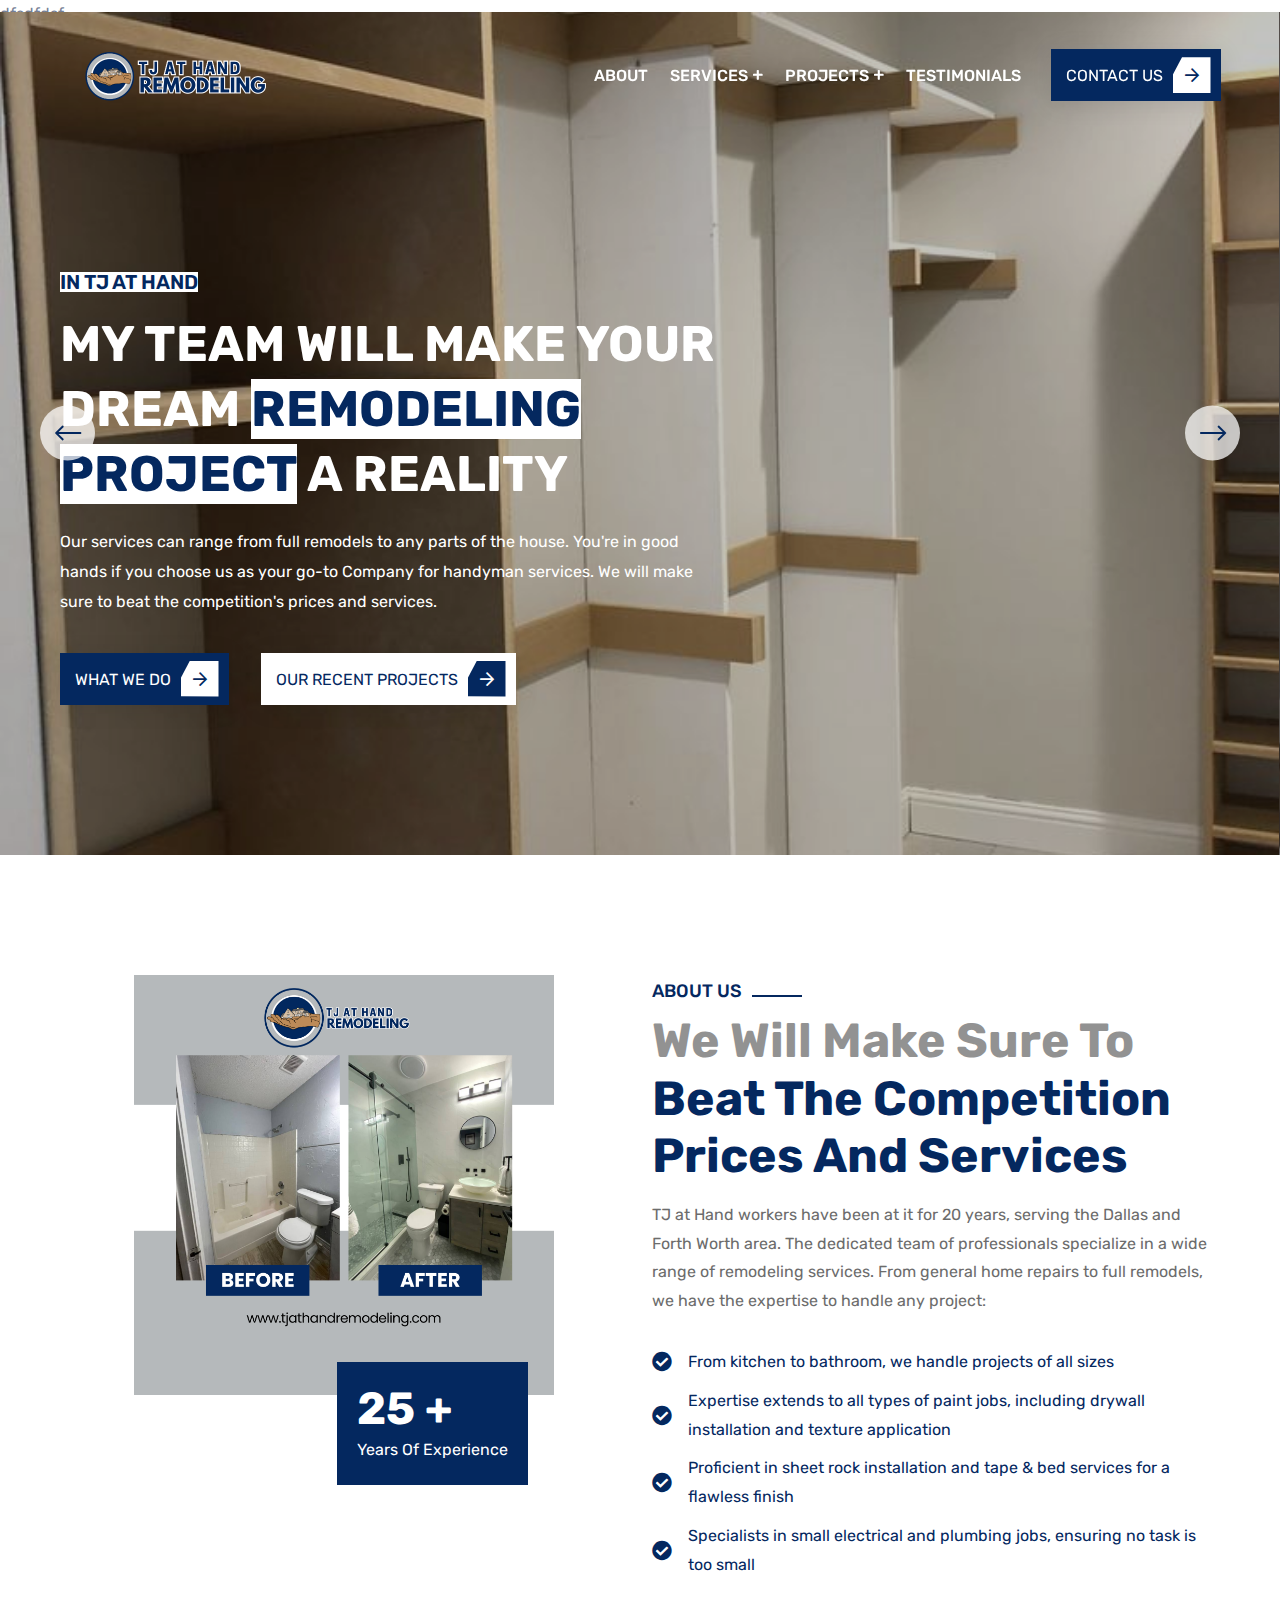
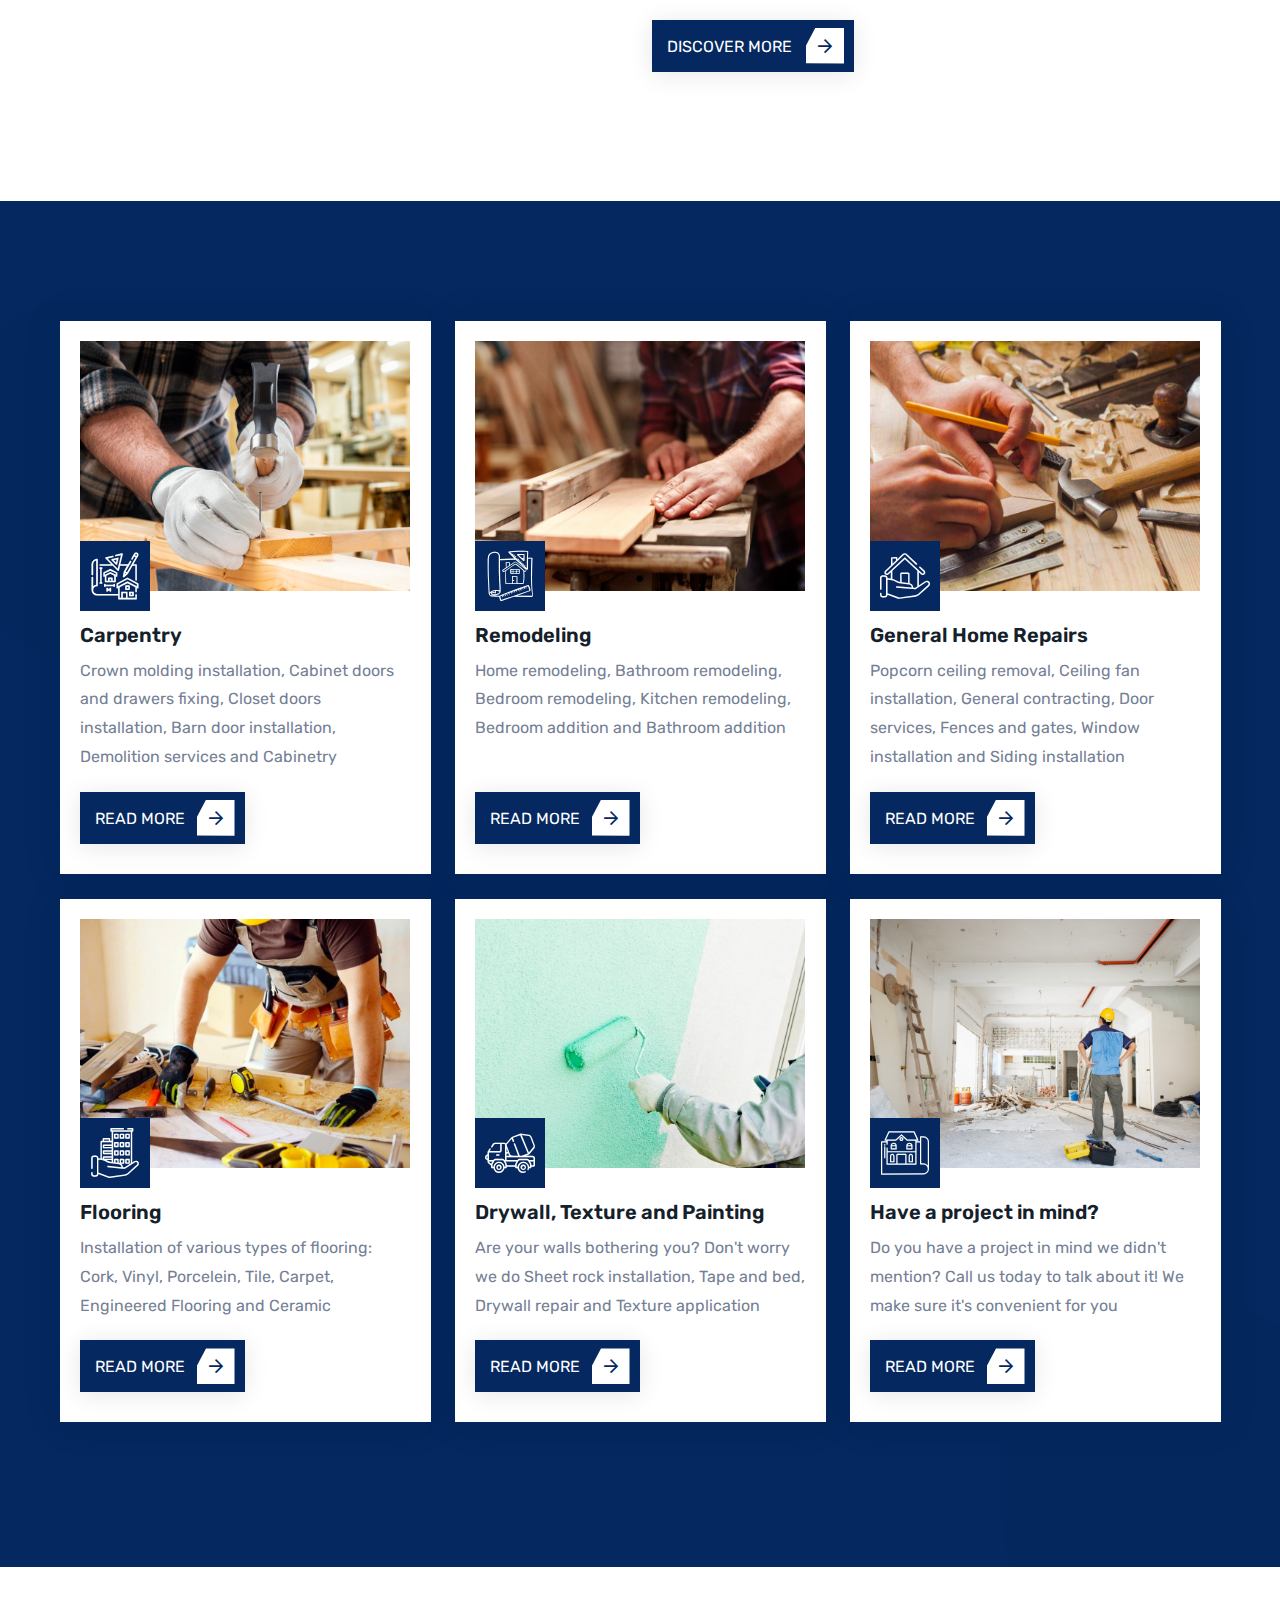
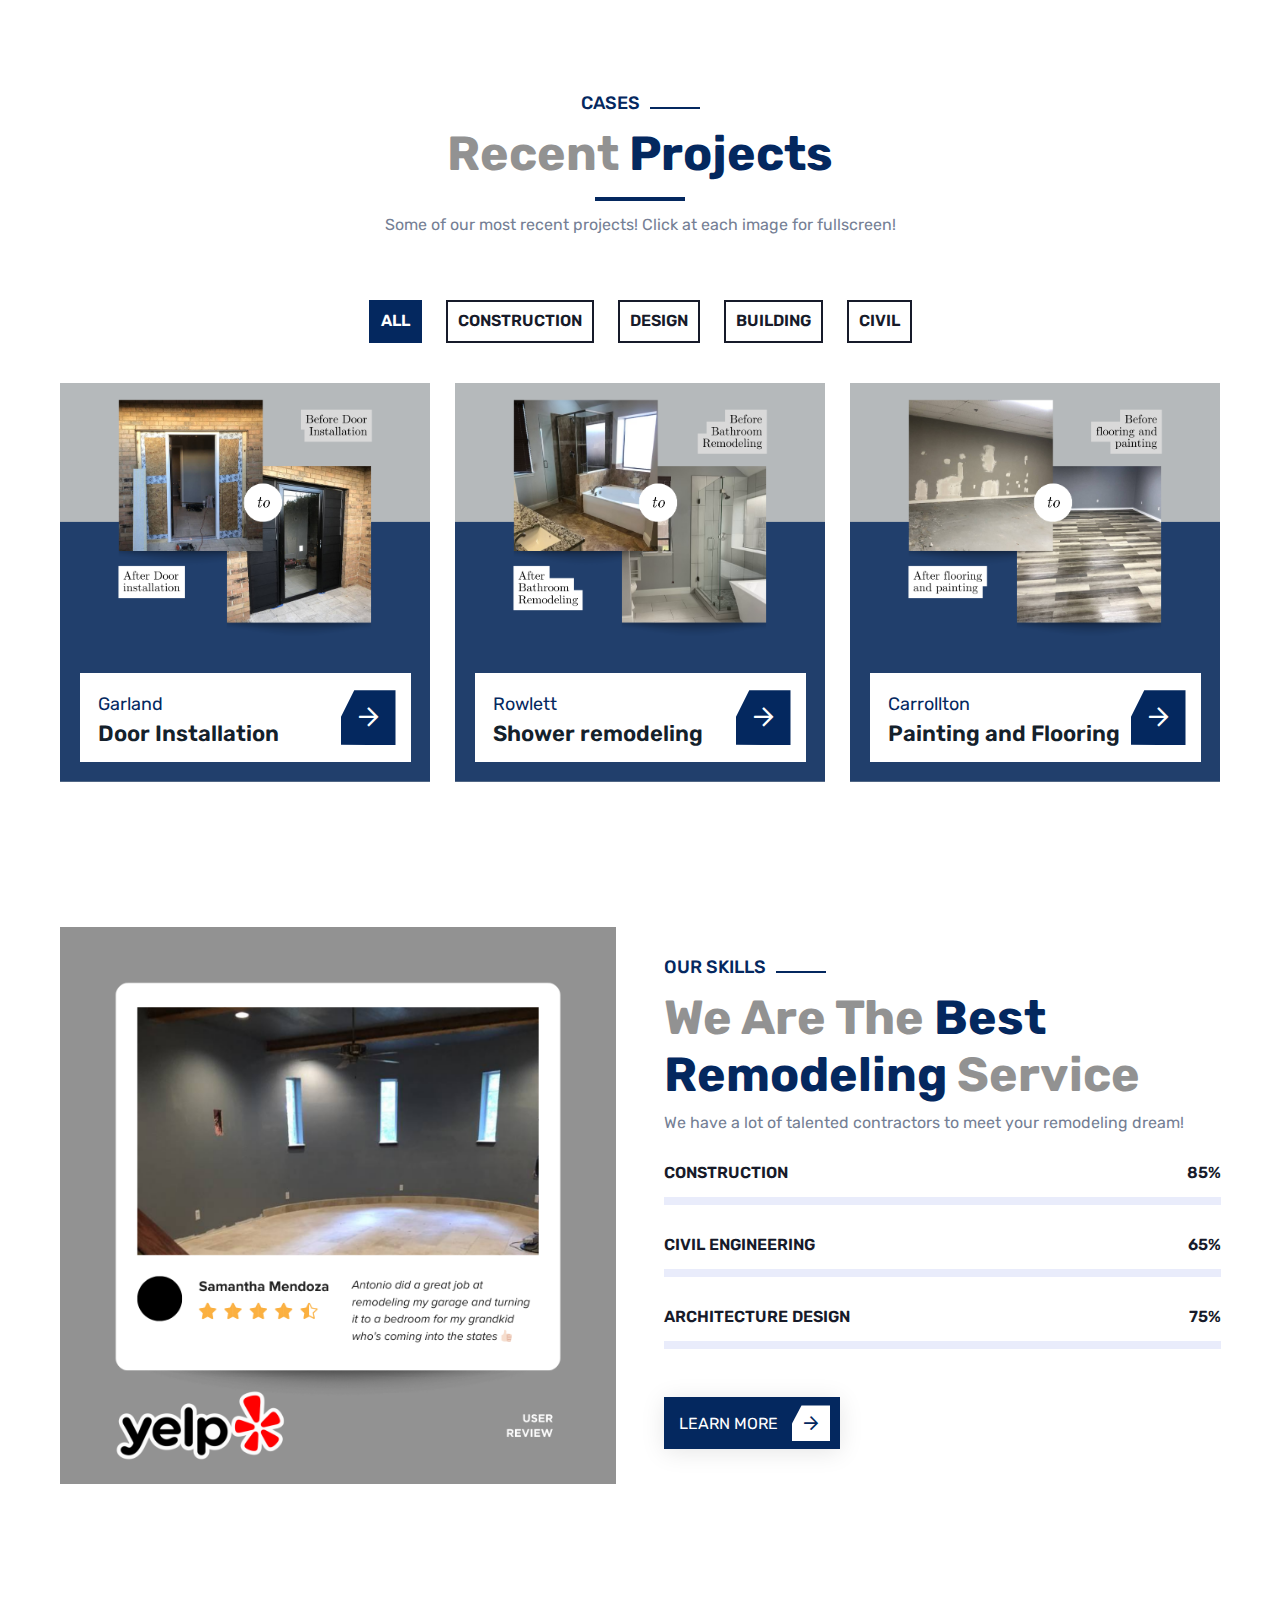
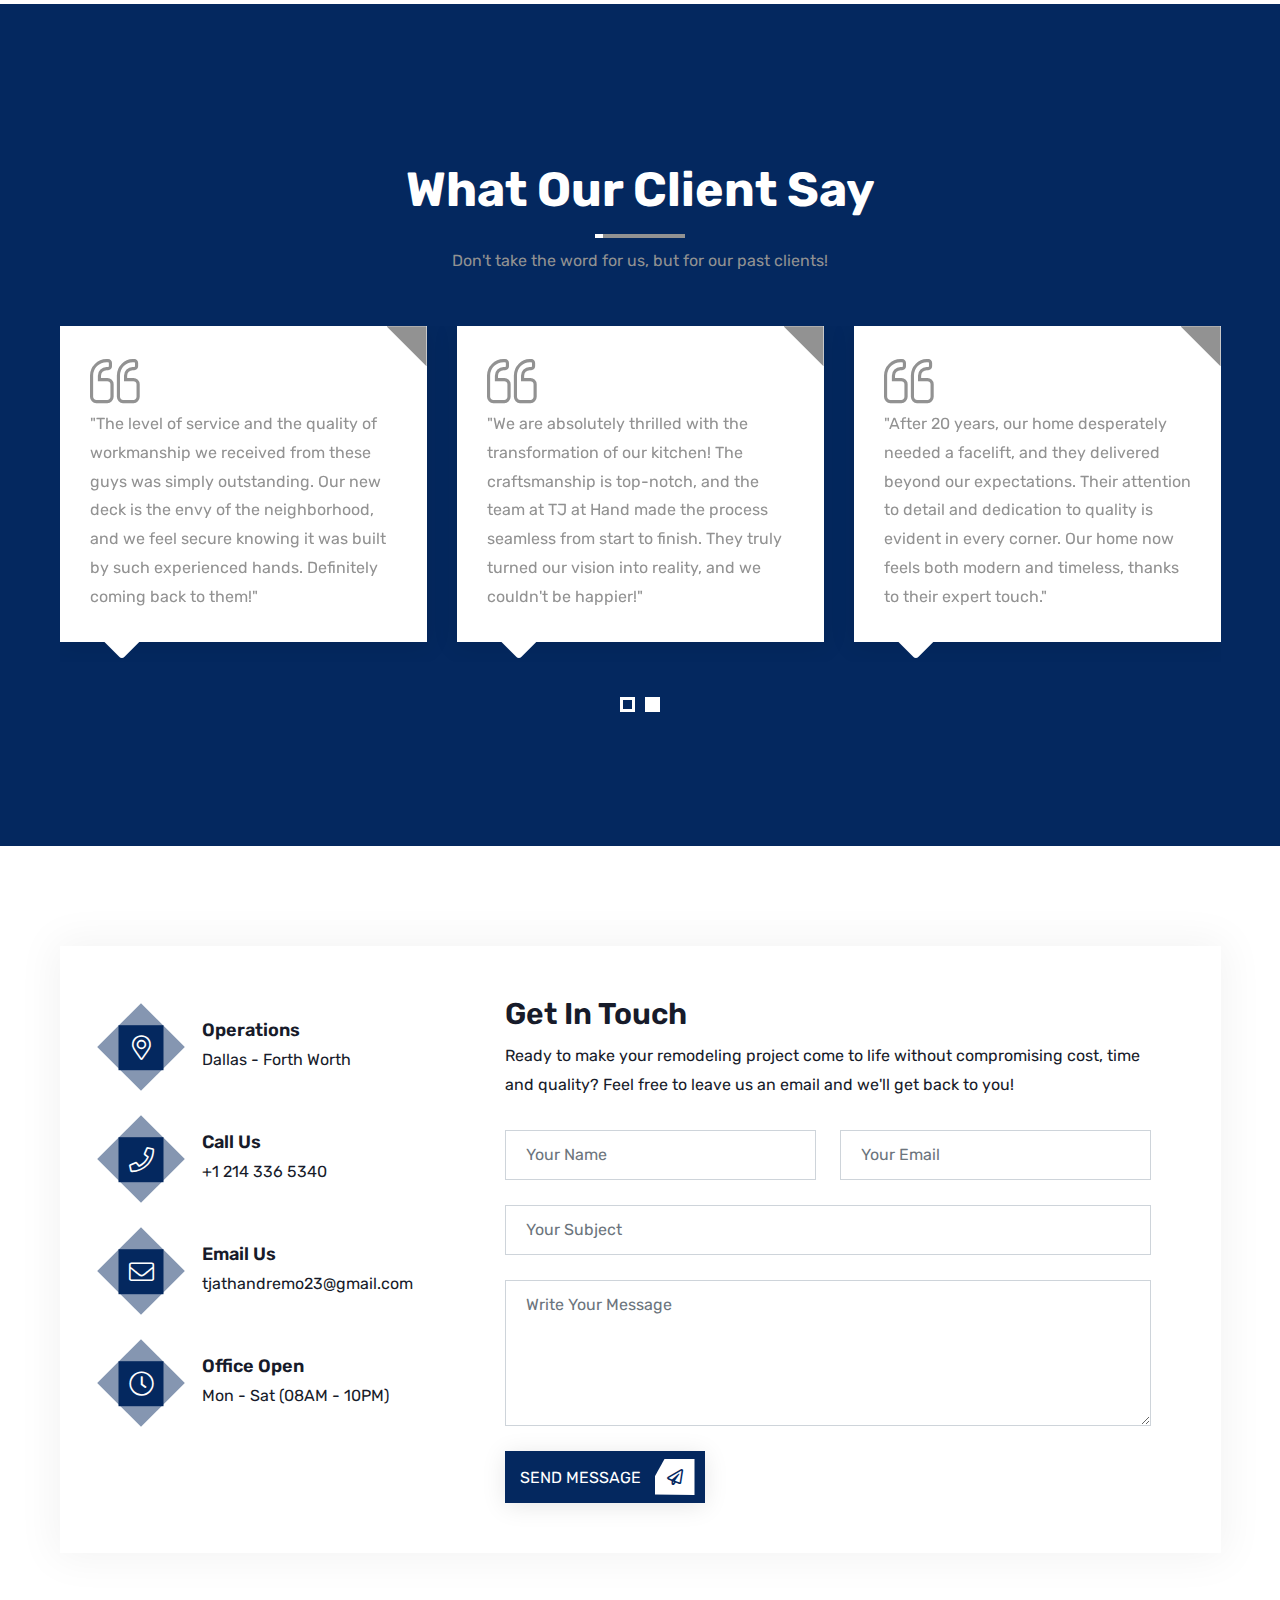
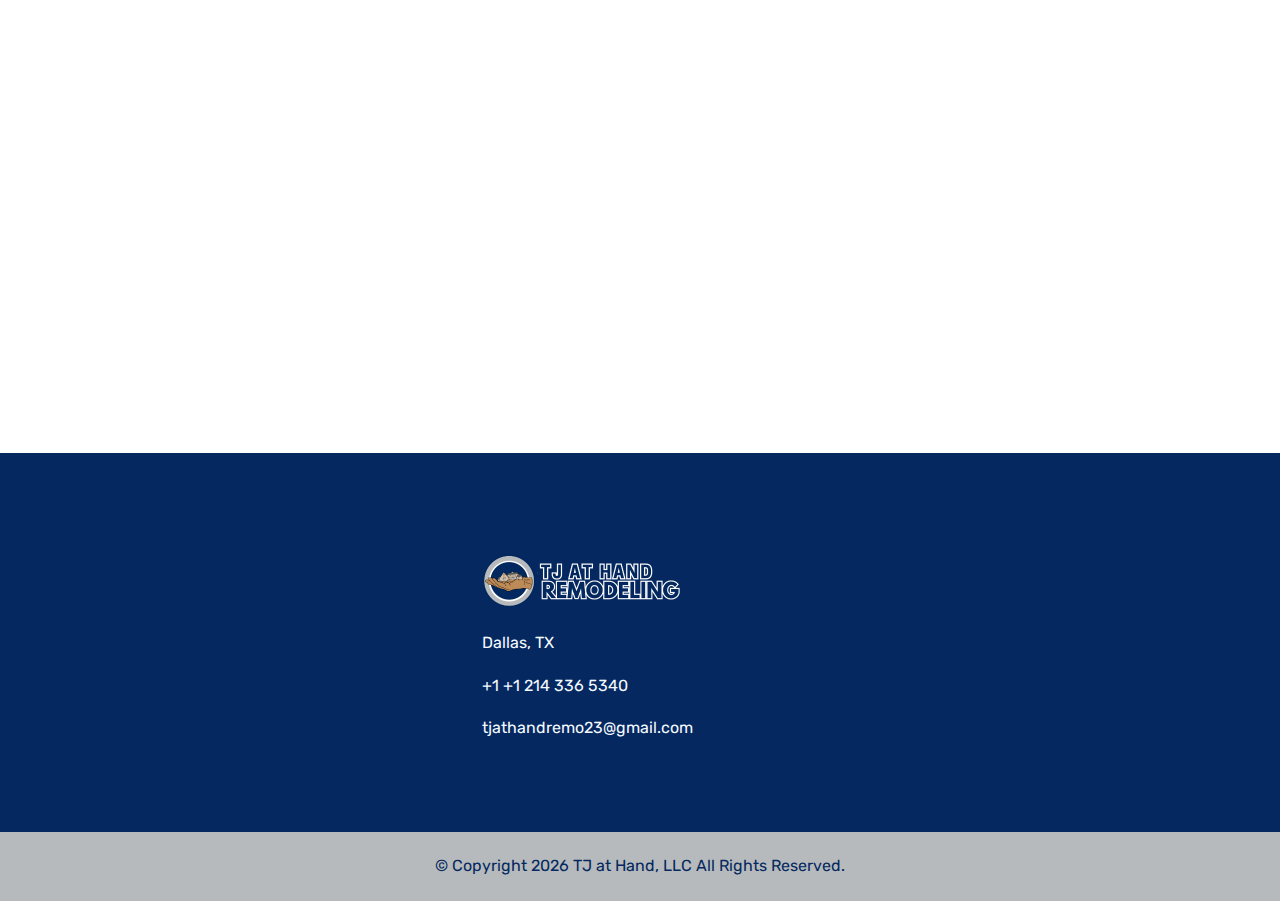
==== commit d25af42e: "commit" ====
--- a/index.html
+++ b/index.html
@@ -7,7 +7,7 @@
     <meta name="viewport" content="width=device-width, initial-scale=1.0" />
     <meta name="description" content="" />
     <meta name="keywords" content="" />
-
+dfsdfdsf
     <!-- title -->
     <title>
       TJ AT HAND REMODELING - REMODELING SERVICE BASED IN DALLAS AND FORTH WORTH
@@ -185,12 +185,10 @@
                     data-wow-duration="1s"
                     data-wow-delay="1s"
                   >
-                    <a href="contact.html" class="theme-btn hero-theme-btn"
+                    <a href="#service" class="theme-btn hero-theme-btn"
                       >What we do<i class="far fa-arrow-right"></i
                     ></a>
-                    <a
-                      href="about.html"
-                      class="theme-btn hero-theme-btn theme-btn2"
+                    <a href="#case" class="theme-btn hero-theme-btn theme-btn2"
                       >Our recent projects<i class="far fa-arrow-right"></i
                     ></a>
                   </div>
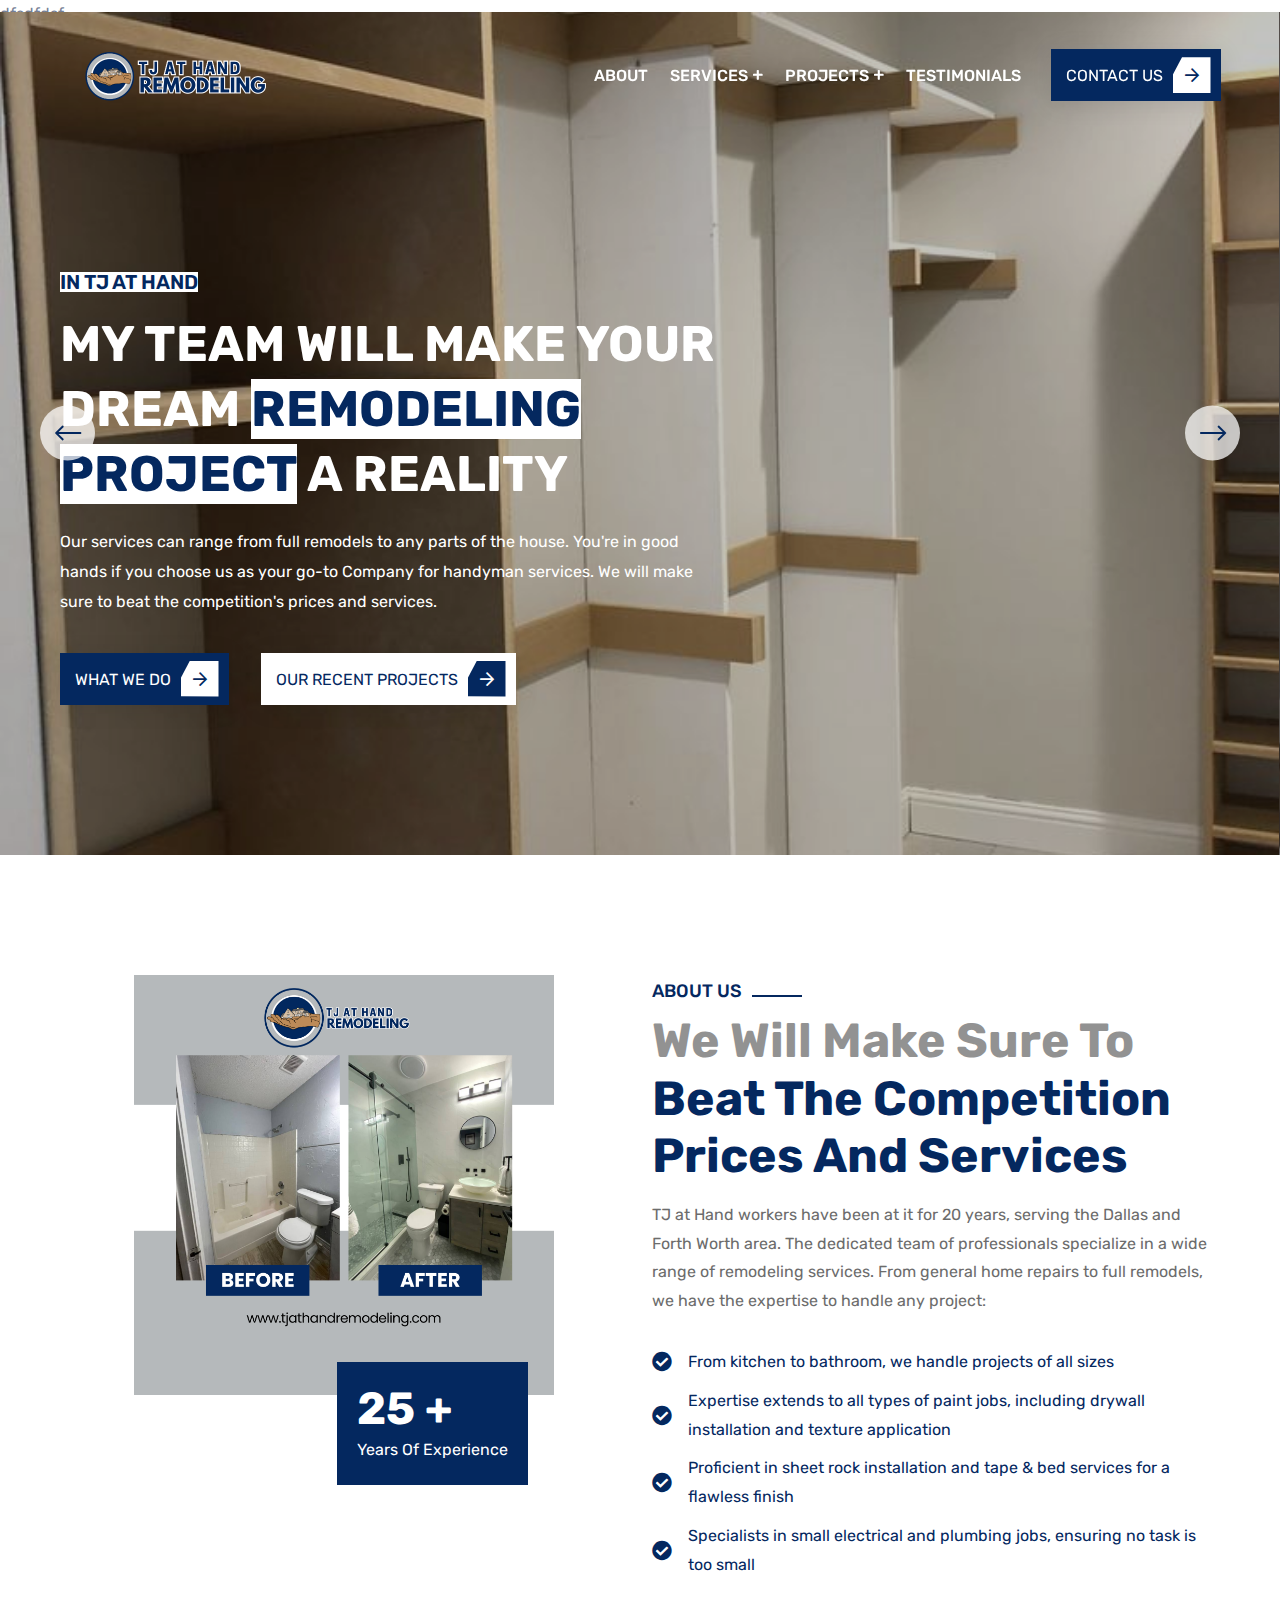
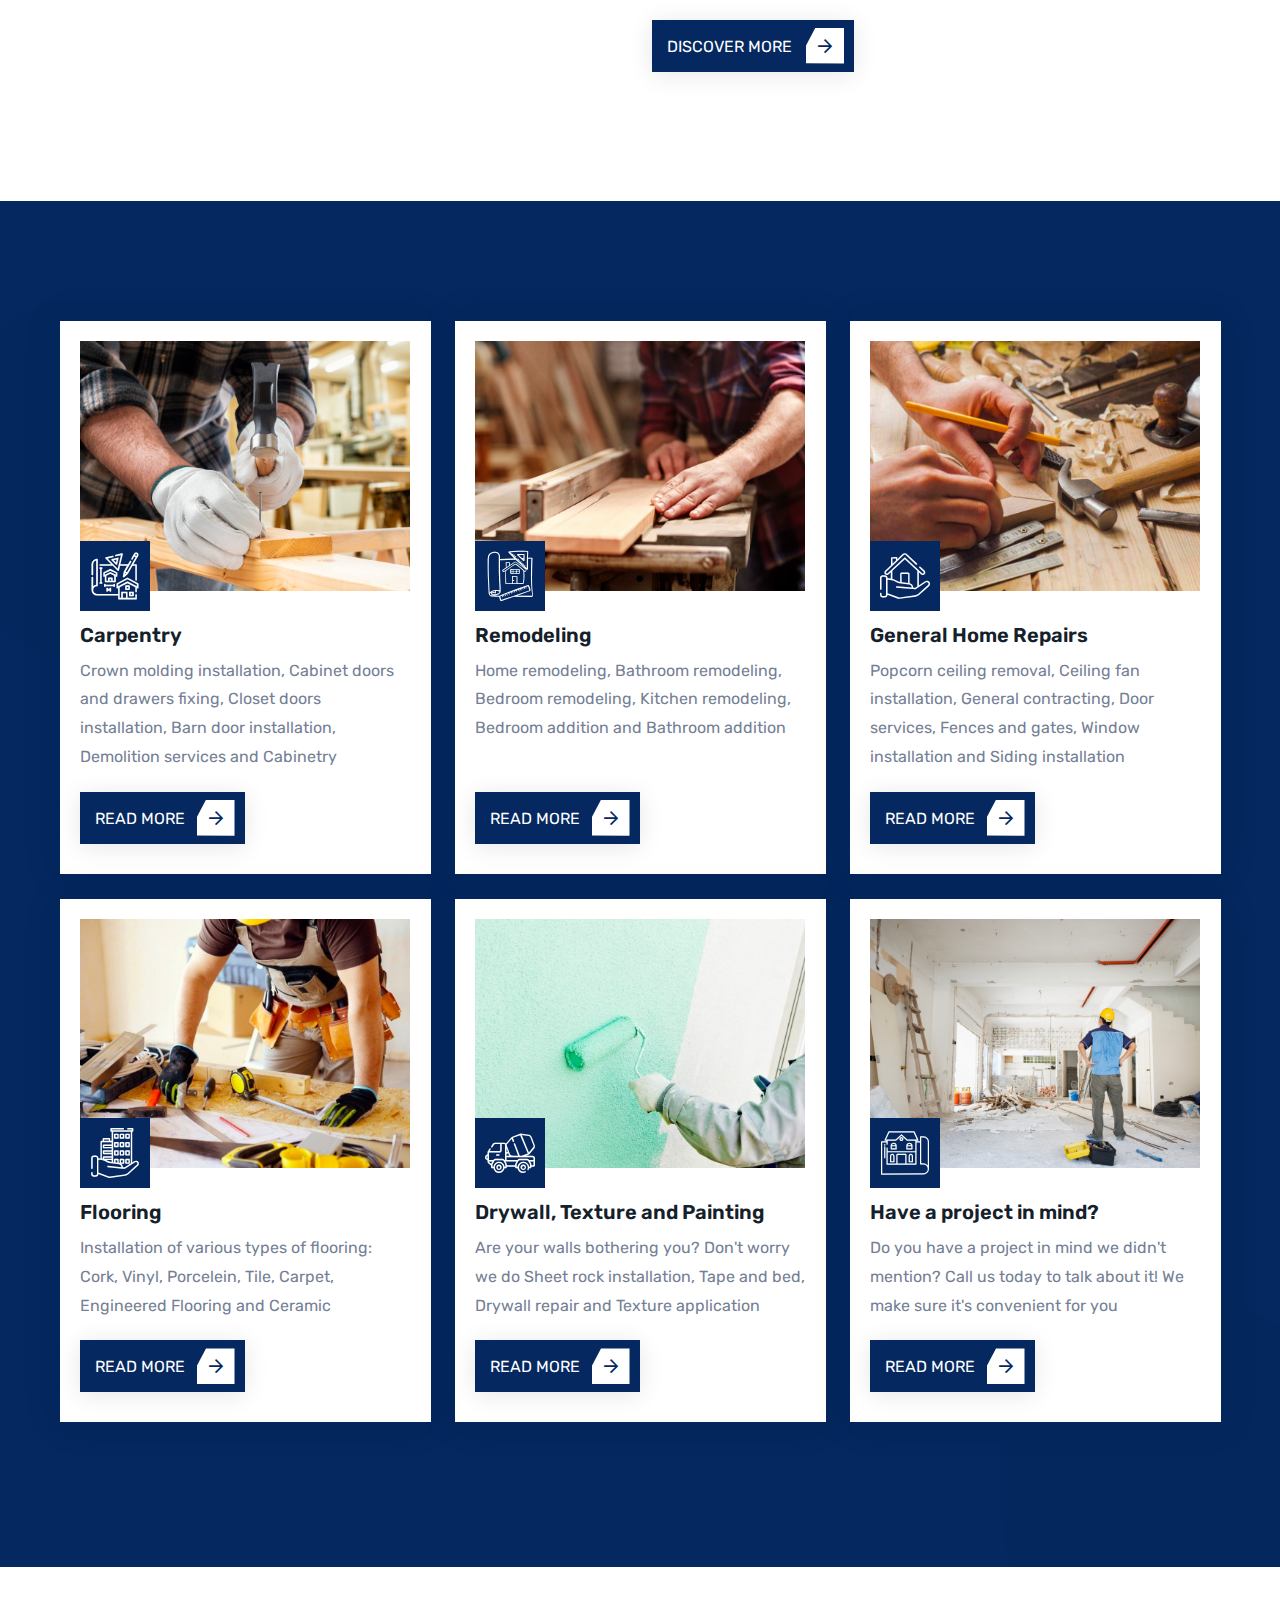
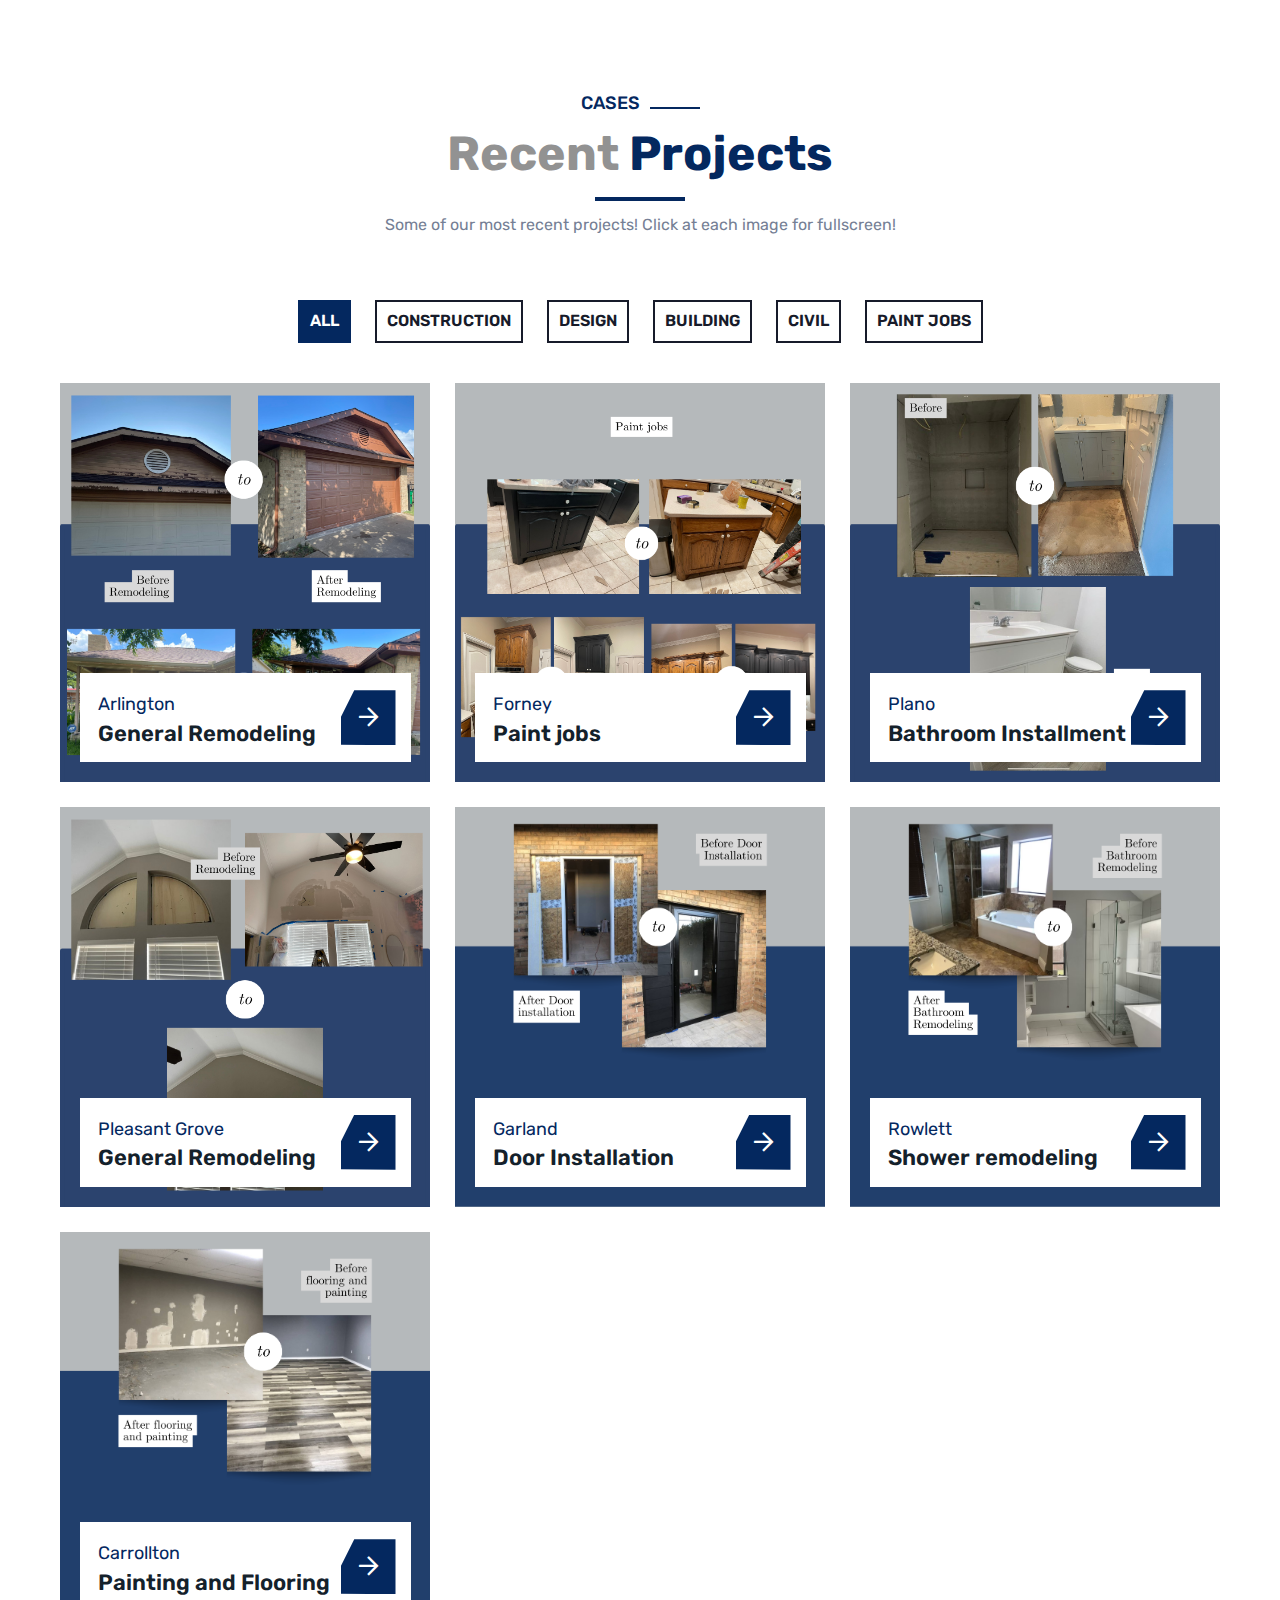
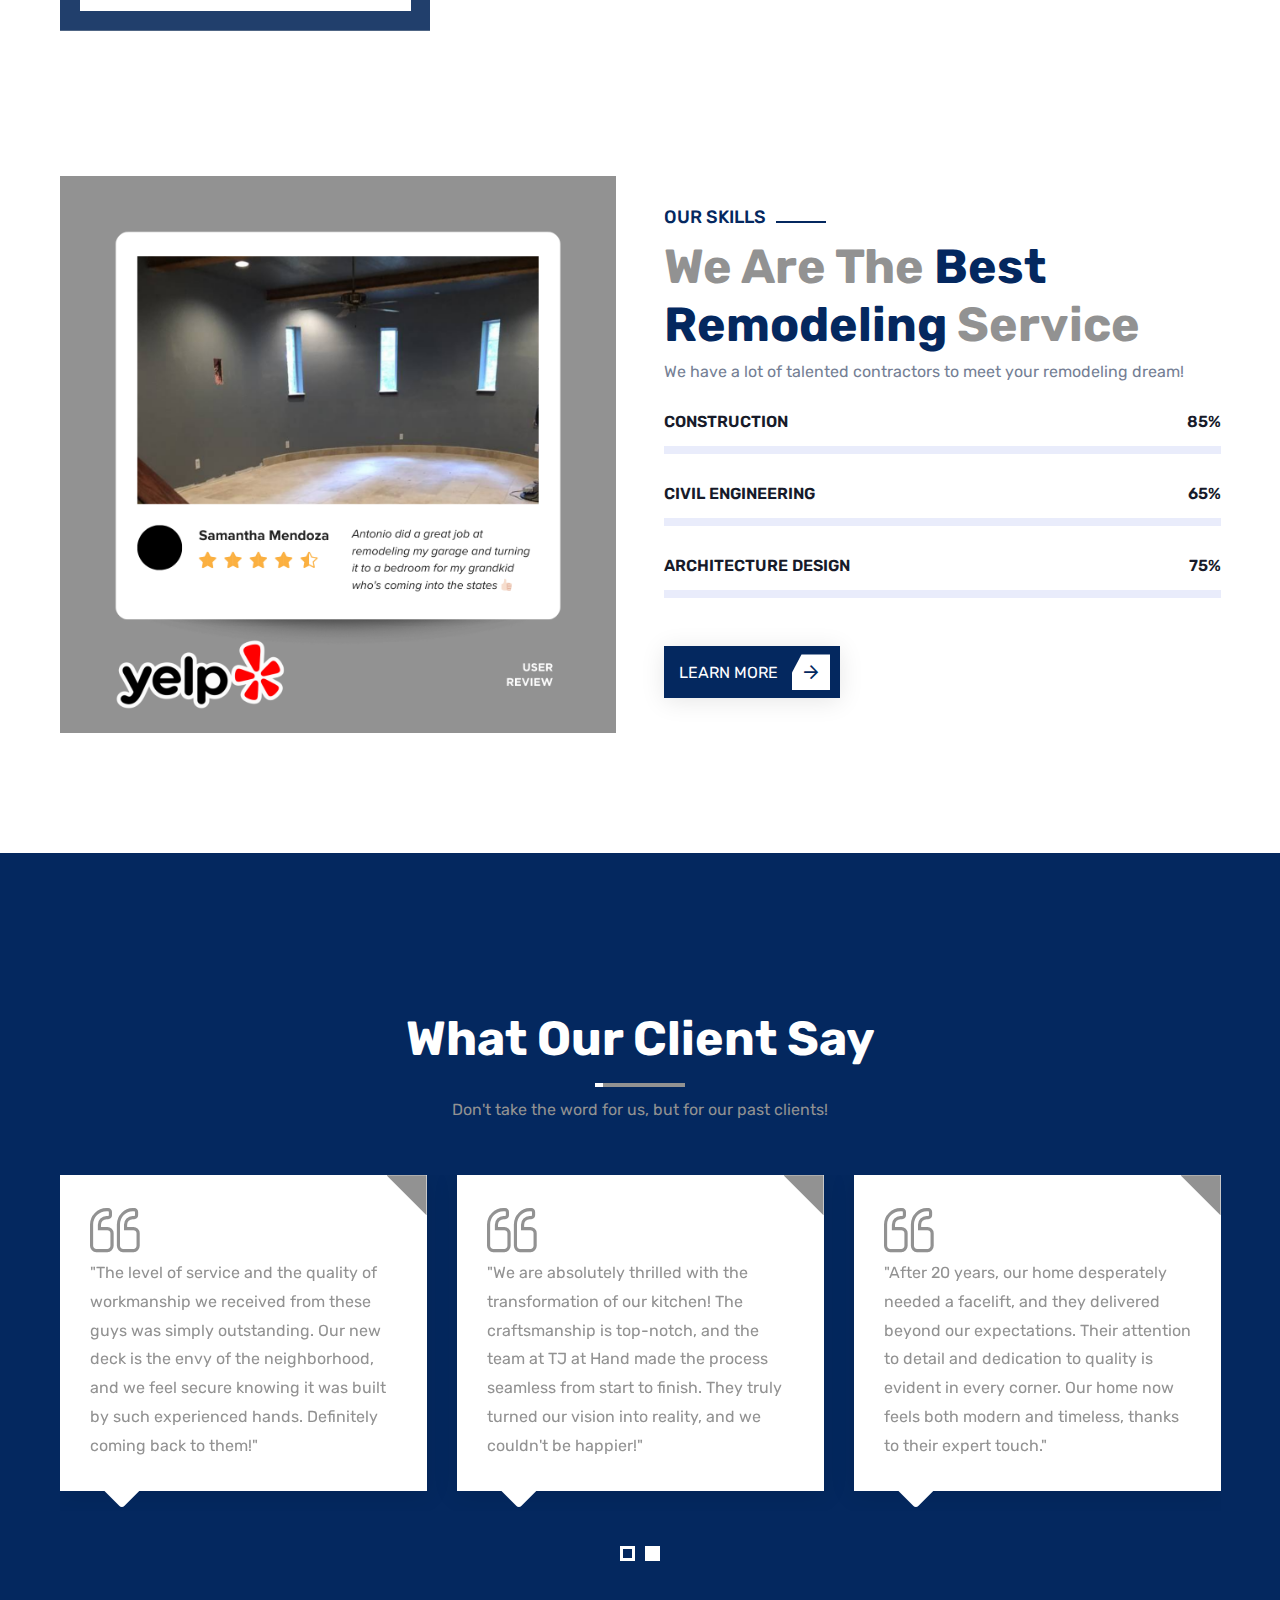
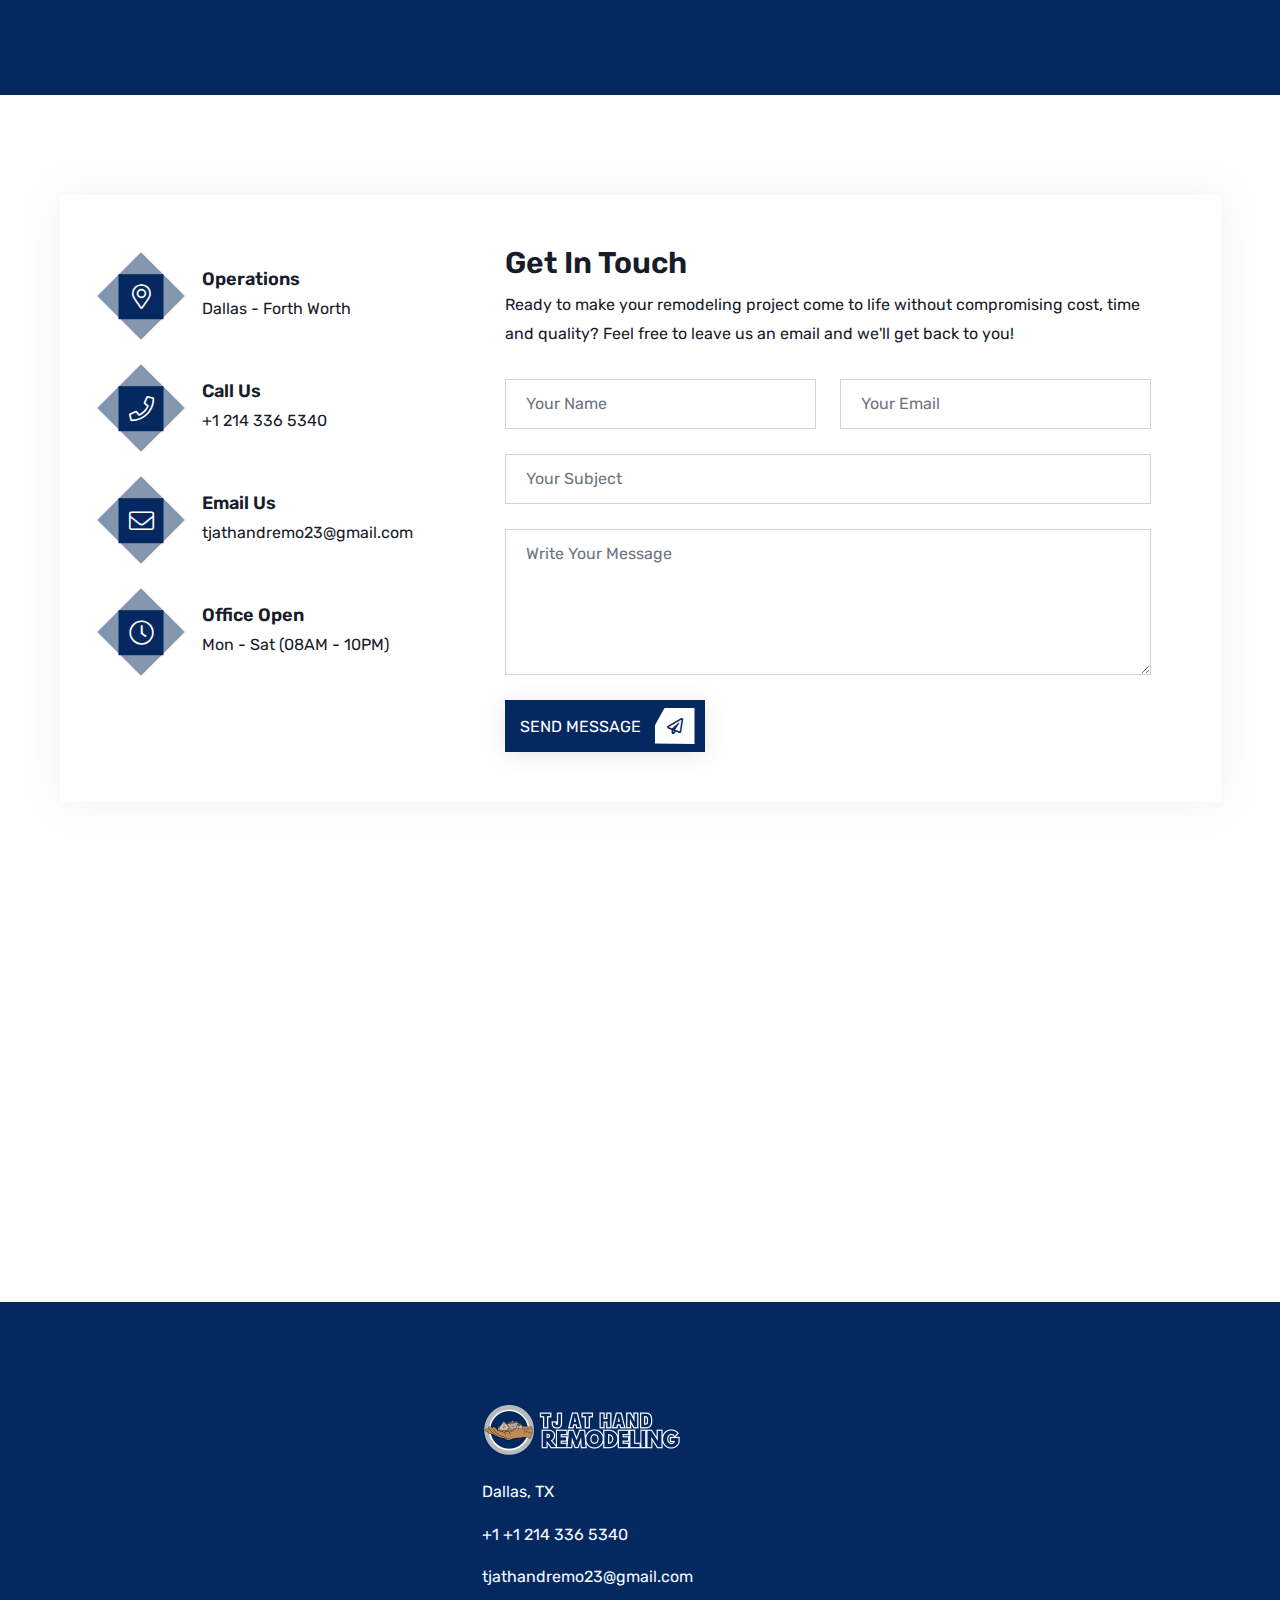
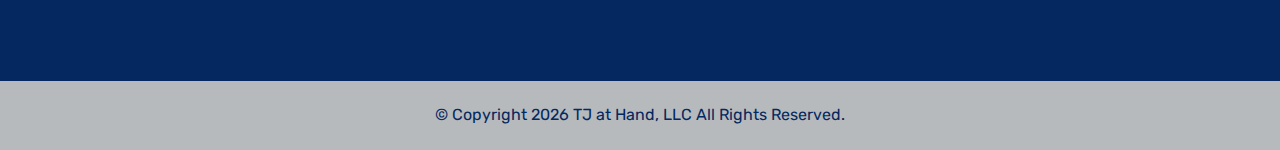
==== commit 75fa5c23: "commit" ====
--- a/index.html
+++ b/index.html
@@ -562,14 +562,91 @@
           <div class="filter-controls">
             <ul class="filter-btns">
               <li class="active" data-filter="*">All</li>
-              <li data-filter=".cat1">Construction</li>
-              <li data-filter=".cat2">Design</li>
-              <li data-filter=".cat3">Building</li>
-              <li data-filter=".cat5">Civil</li>
+              <li data-filter=".construction">Construction</li>
+              <li data-filter=".design">Design</li>
+              <li data-filter=".building">Building</li>
+              <li data-filter=".remodeling">Civil</li>
+              <li data-filter=".paintjobs">Paint Jobs</li>
             </ul>
           </div>
           <div class="row filter-box popup-gallery">
-            <div class="col-md-6 col-lg-4 filter-item cat1 cat2">
+            <div class="col-md-6 col-lg-4 filter-item construction paintjobs remodeling">
+              <div class="case-item">
+                <div class="case-img">
+                  <img class="img-fluid" src="assets/img/case/07.jpg" alt="" />
+                  <a class="popup-img case-link" href="assets/img/case/07.jpg">
+                    <i class="far fa-eye"></i
+                  ></a>
+                </div>
+                <div class="case-content">
+                  <div class="case-content-info">
+                    <small>Arlington</small>
+                    <h4><a href="#">General Remodeling</a></h4>
+                  </div>
+                  <a href="#" class="case-arrow"
+                    ><i class="far fa-arrow-right"></i
+                  ></a>
+                </div>
+              </div>
+            </div>
+            <div class="col-md-6 col-lg-4 filter-item paintjobs remodeling">
+              <div class="case-item">
+                <div class="case-img">
+                  <img class="img-fluid" src="assets/img/case/08.jpg" alt="" />
+                  <a class="popup-img case-link" href="assets/img/case/08.jpg">
+                    <i class="far fa-eye"></i
+                  ></a>
+                </div>
+                <div class="case-content">
+                  <div class="case-content-info">
+                    <small>Forney</small>
+                    <h4><a href="#">Paint jobs</a></h4>
+                  </div>
+                  <a href="#" class="case-arrow"
+                    ><i class="far fa-arrow-right"></i
+                  ></a>
+                </div>
+              </div>
+            </div>
+            <div class="col-md-6 col-lg-4 filter-item civil building design construction paintjobs">
+              <div class="case-item">
+                <div class="case-img">
+                  <img class="img-fluid" src="assets/img/case/05.jpg" alt="" />
+                  <a class="popup-img case-link" href="assets/img/case/05.jpg">
+                    <i class="far fa-eye"></i
+                  ></a>
+                </div>
+                <div class="case-content">
+                  <div class="case-content-info">
+                    <small>Plano</small>
+                    <h4><a href="#">Bathroom Installment</a></h4>
+                  </div>
+                  <a href="#" class="case-arrow"
+                    ><i class="far fa-arrow-right"></i
+                  ></a>
+                </div>
+              </div>
+            </div>
+            <div class="col-md-6 col-lg-4 filter-item civil building design construction paintjobs">
+              <div class="case-item">
+                <div class="case-img">
+                  <img class="img-fluid" src="assets/img/case/06.jpg" alt="" />
+                  <a class="popup-img case-link" href="assets/img/case/06s.jpg">
+                    <i class="far fa-eye"></i
+                  ></a>
+                </div>
+                <div class="case-content">
+                  <div class="case-content-info">
+                    <small>Pleasant Grove</small>
+                    <h4><a href="#">General Remodeling</a></h4>
+                  </div>
+                  <a href="#" class="case-arrow"
+                    ><i class="far fa-arrow-right"></i
+                  ></a>
+                </div>
+              </div>
+            </div>
+            <div class="col-md-6 col-lg-4 filter-item civil building design construction">
               <div class="case-item">
                 <div class="case-img">
                   <img class="img-fluid" src="assets/img/case/01.jpg" alt="" />
@@ -588,7 +665,7 @@
                 </div>
               </div>
             </div>
-            <div class="col-md-6 col-lg-4 filter-item cat2 cat3">
+            <div class="col-md-6 col-lg-4 filter-item civil building design construction paintjobs">
               <div class="case-item">
                 <div class="case-img">
                   <img class="img-fluid" src="assets/img/case/02.jpg" alt="" />
@@ -607,7 +684,7 @@
                 </div>
               </div>
             </div>
-            <div class="col-md-6 col-lg-4 filter-item cat3 cat4 cat5">
+            <div class="col-md-6 col-lg-4 filter-item civil building design construction paintjobs">
               <div class="case-item">
                 <div class="case-img">
                   <img class="img-fluid" src="assets/img/case/03.jpg" alt="" />
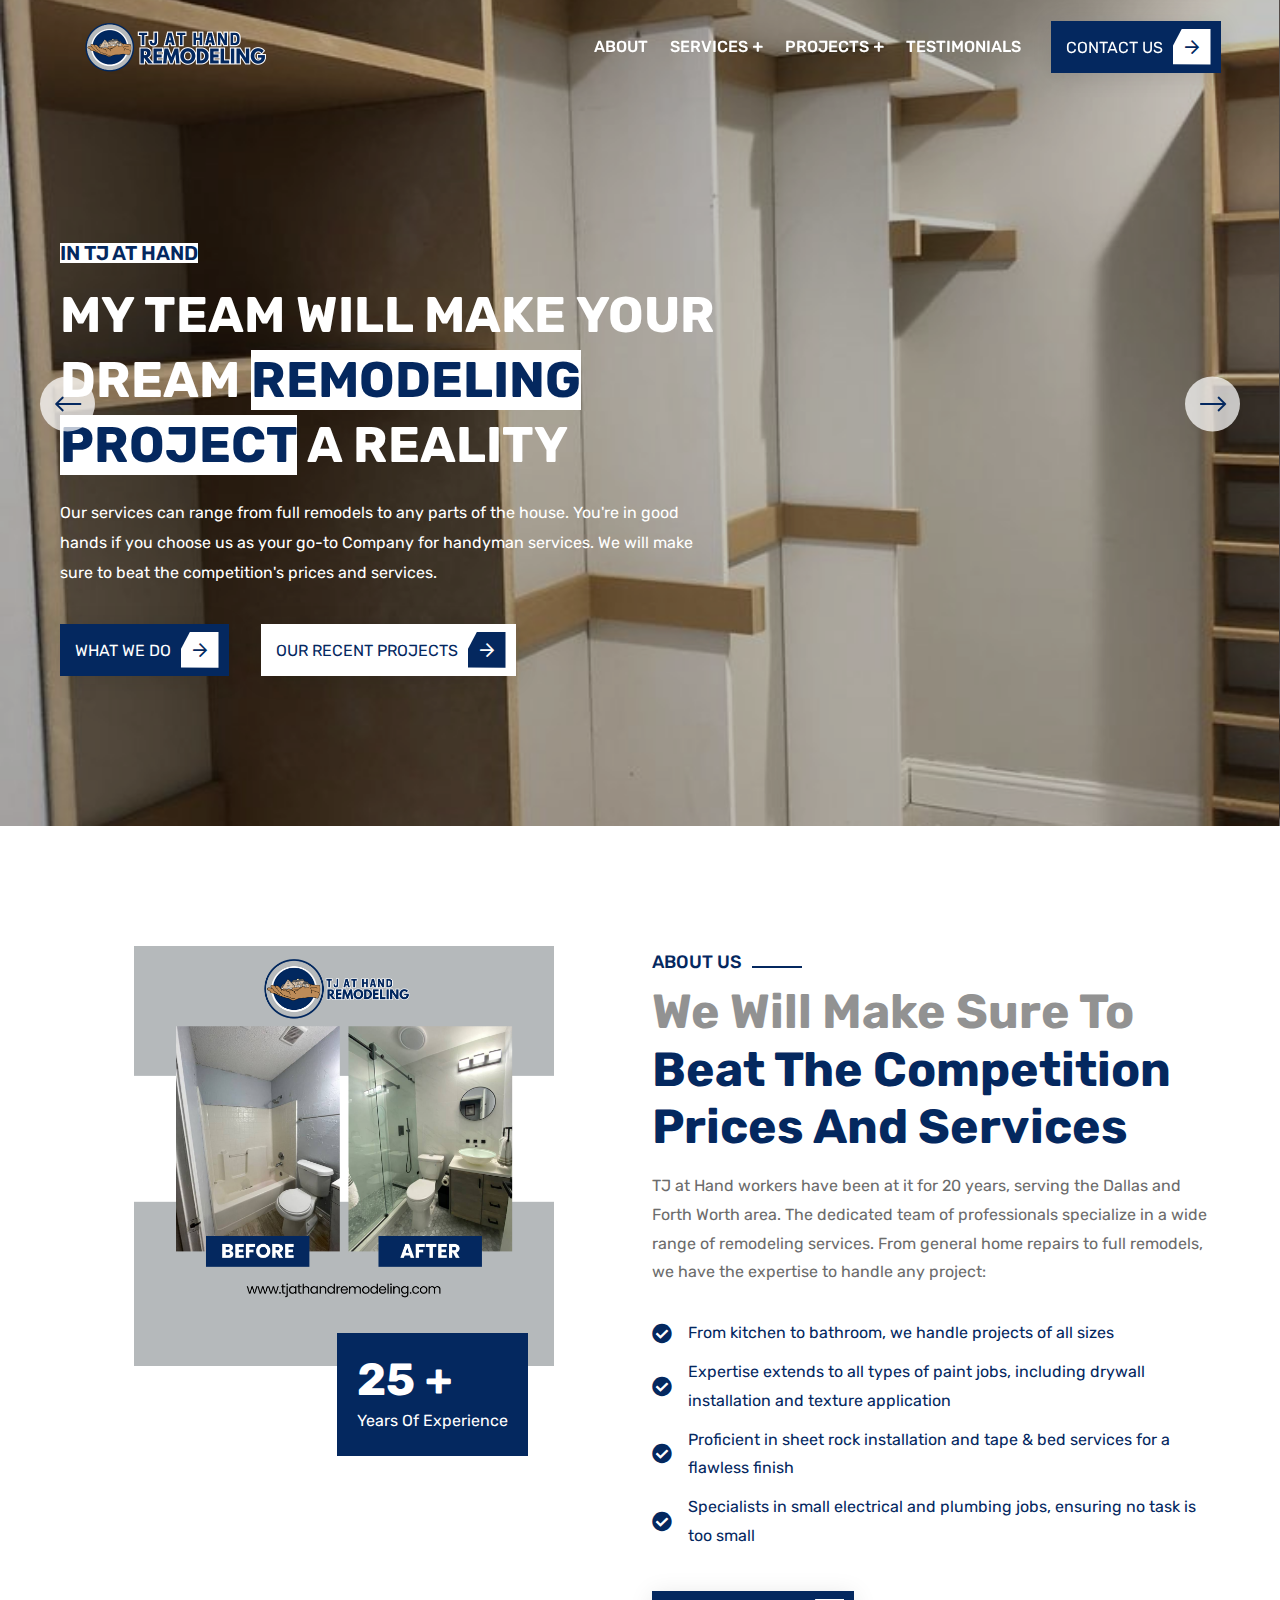
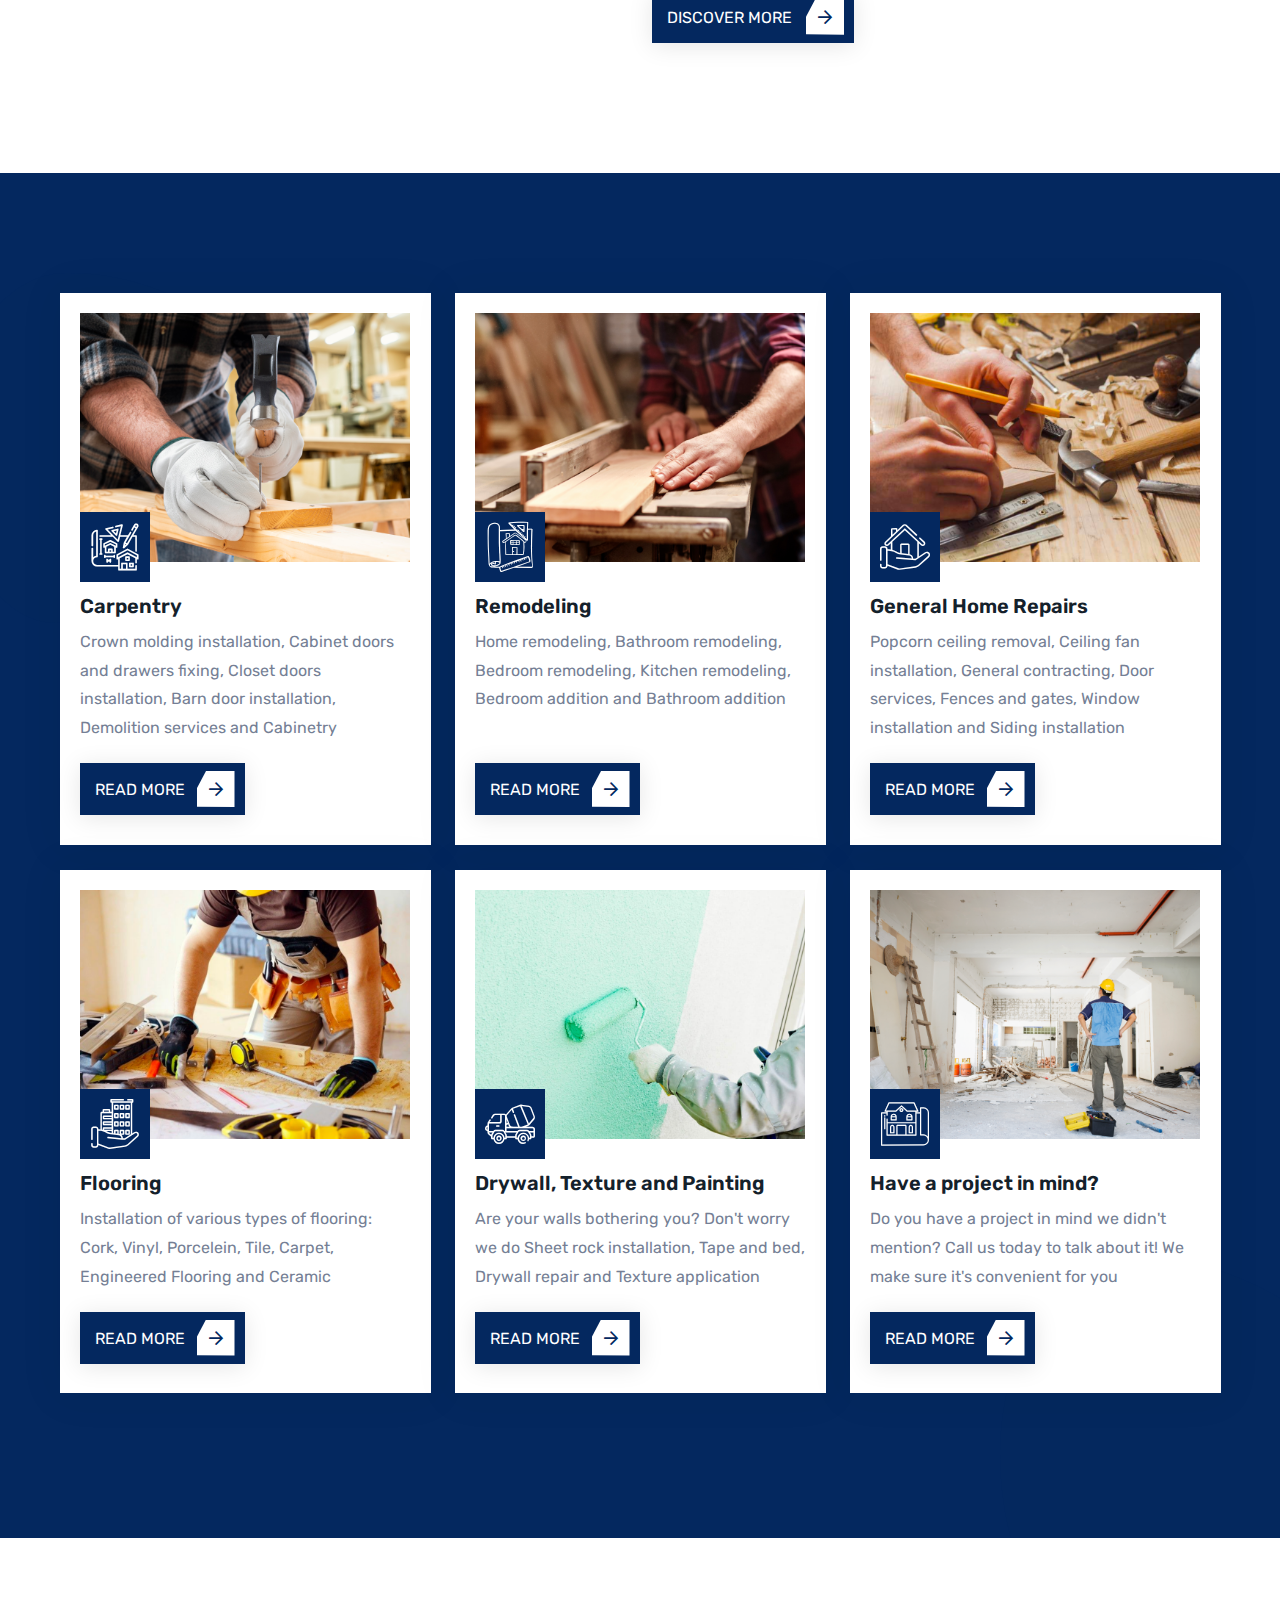
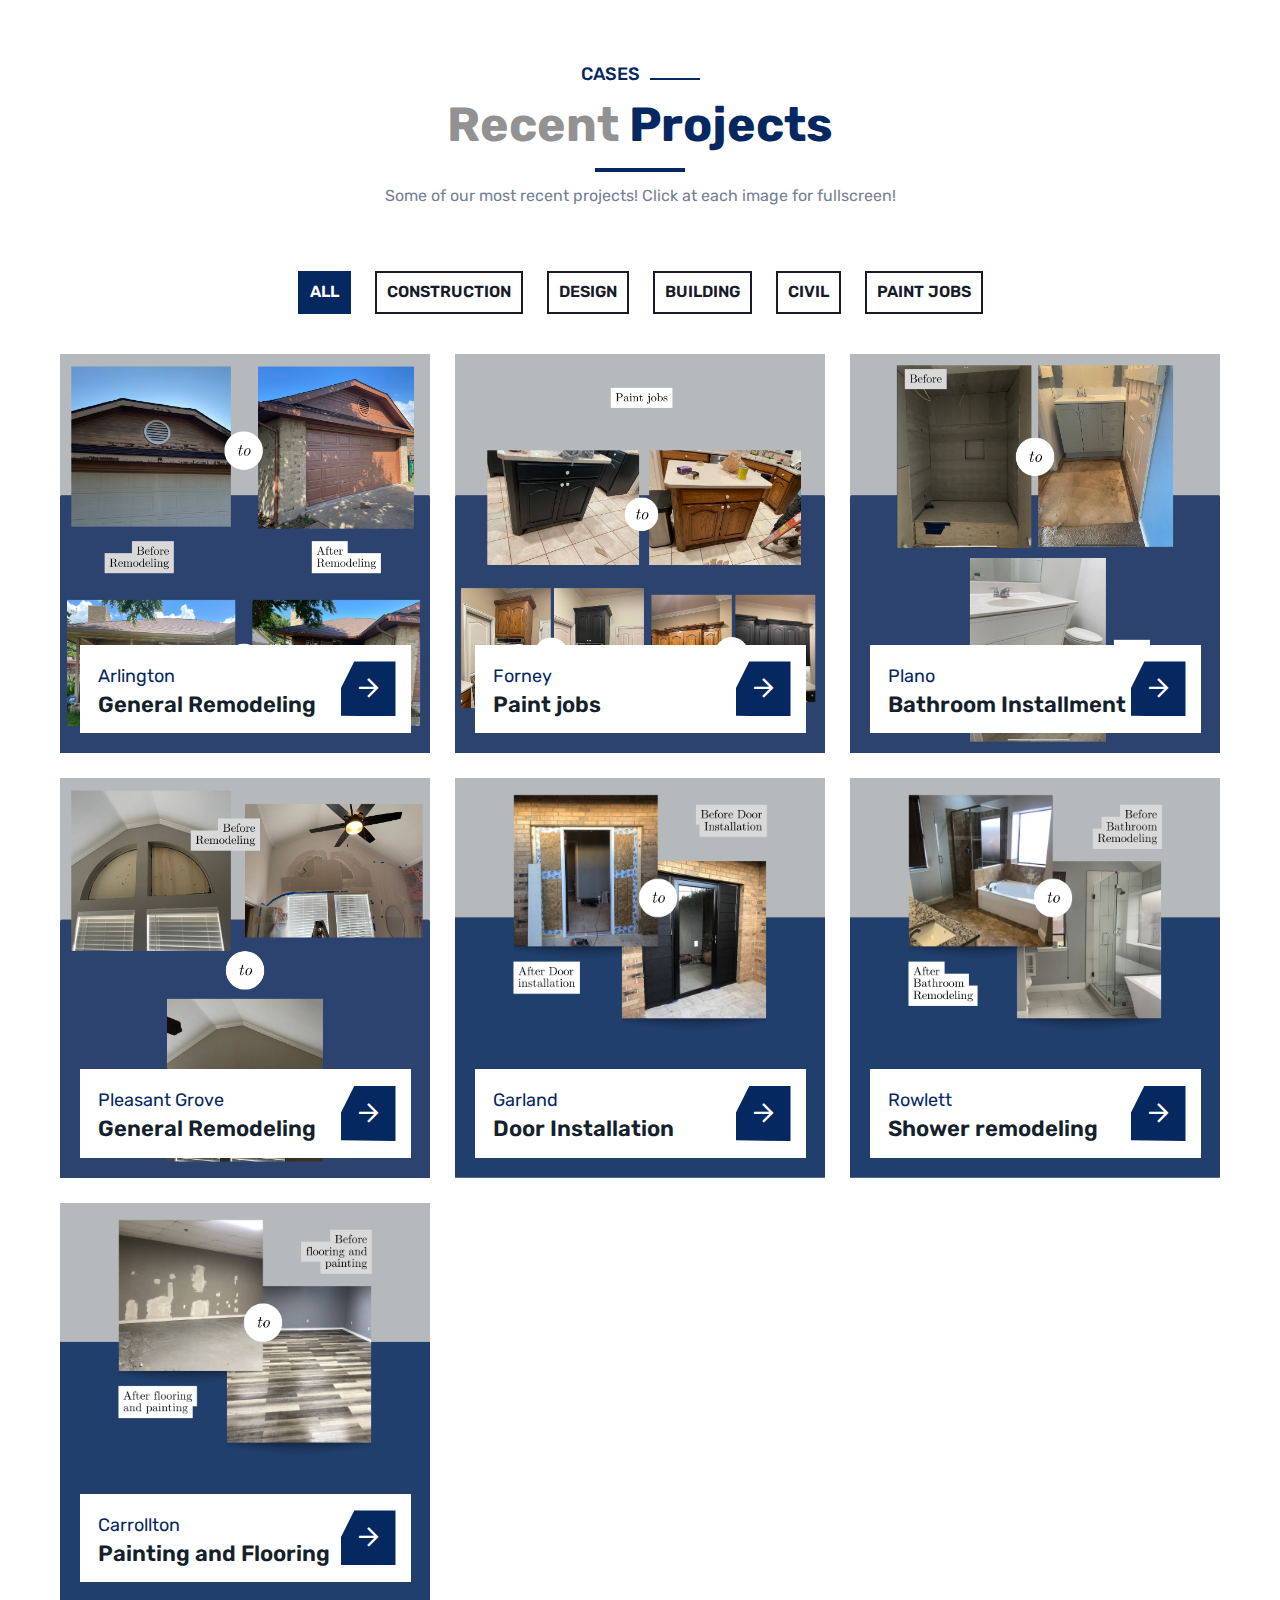
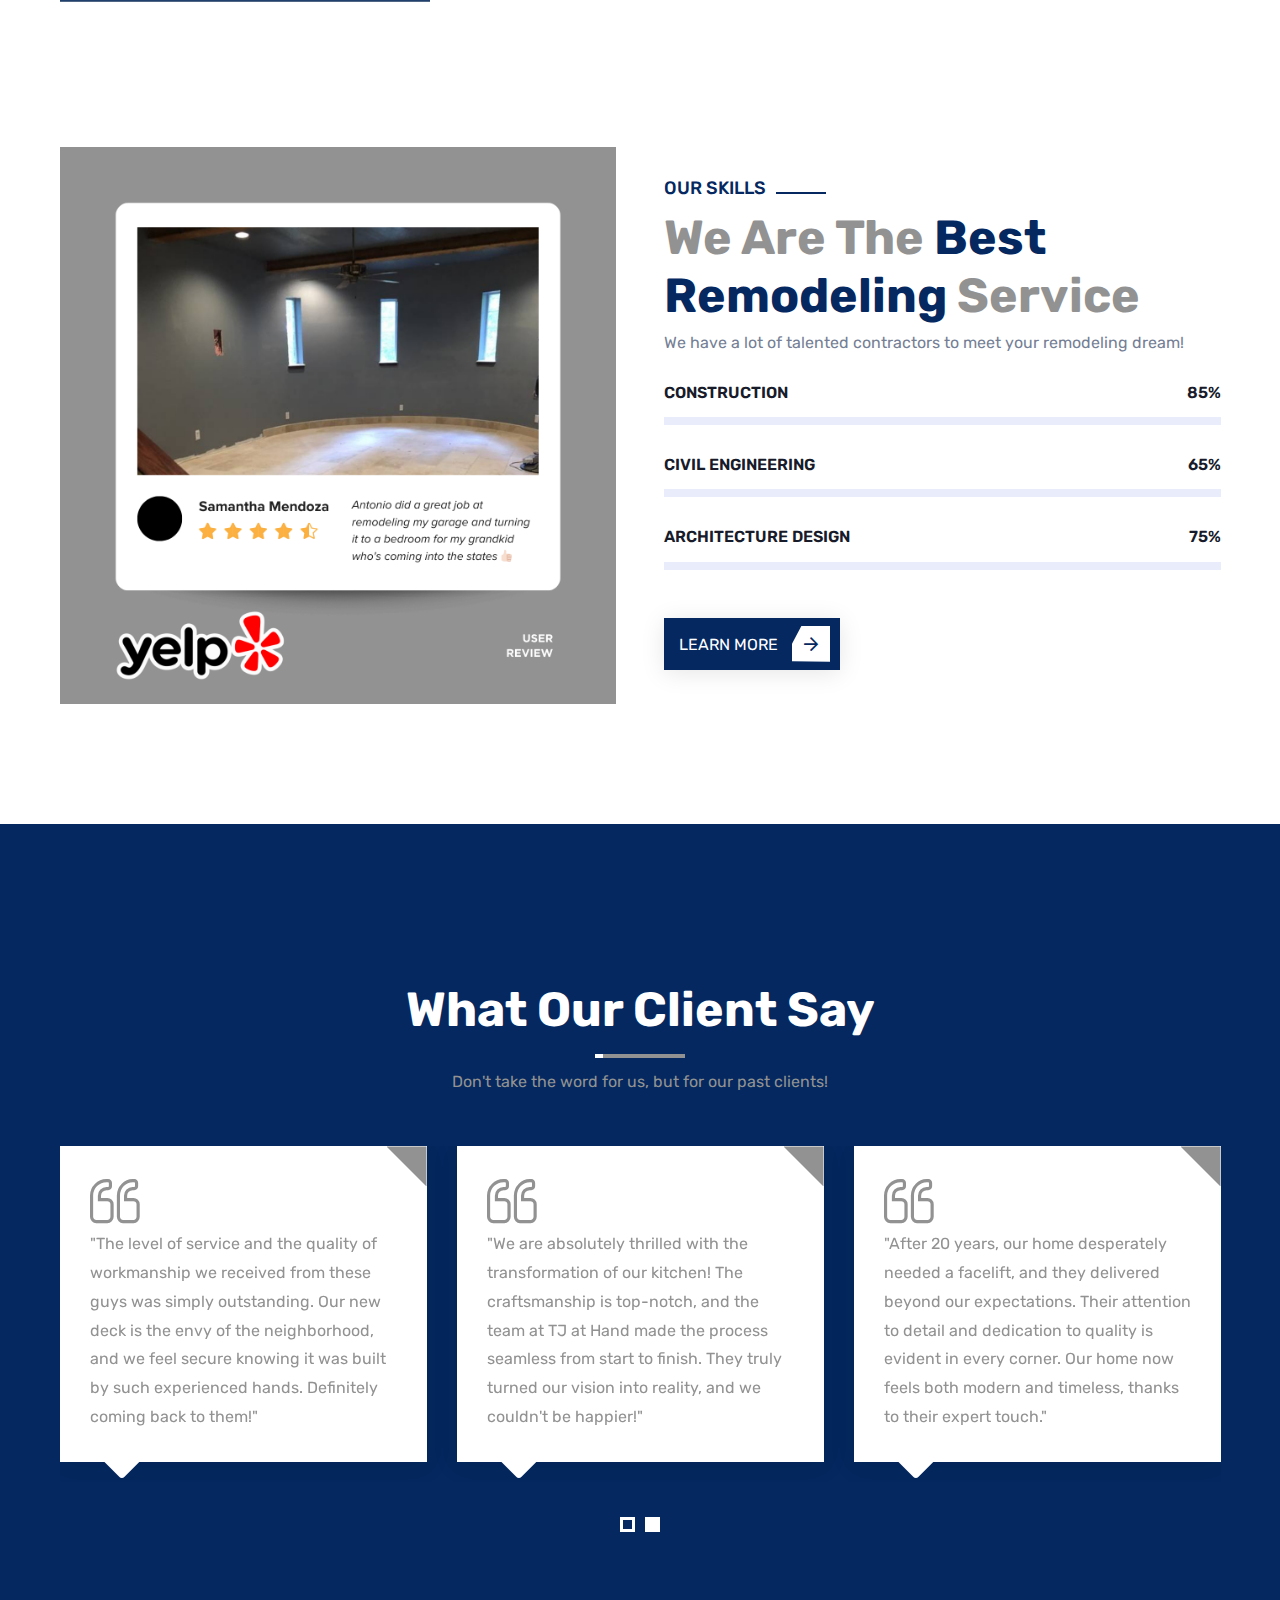
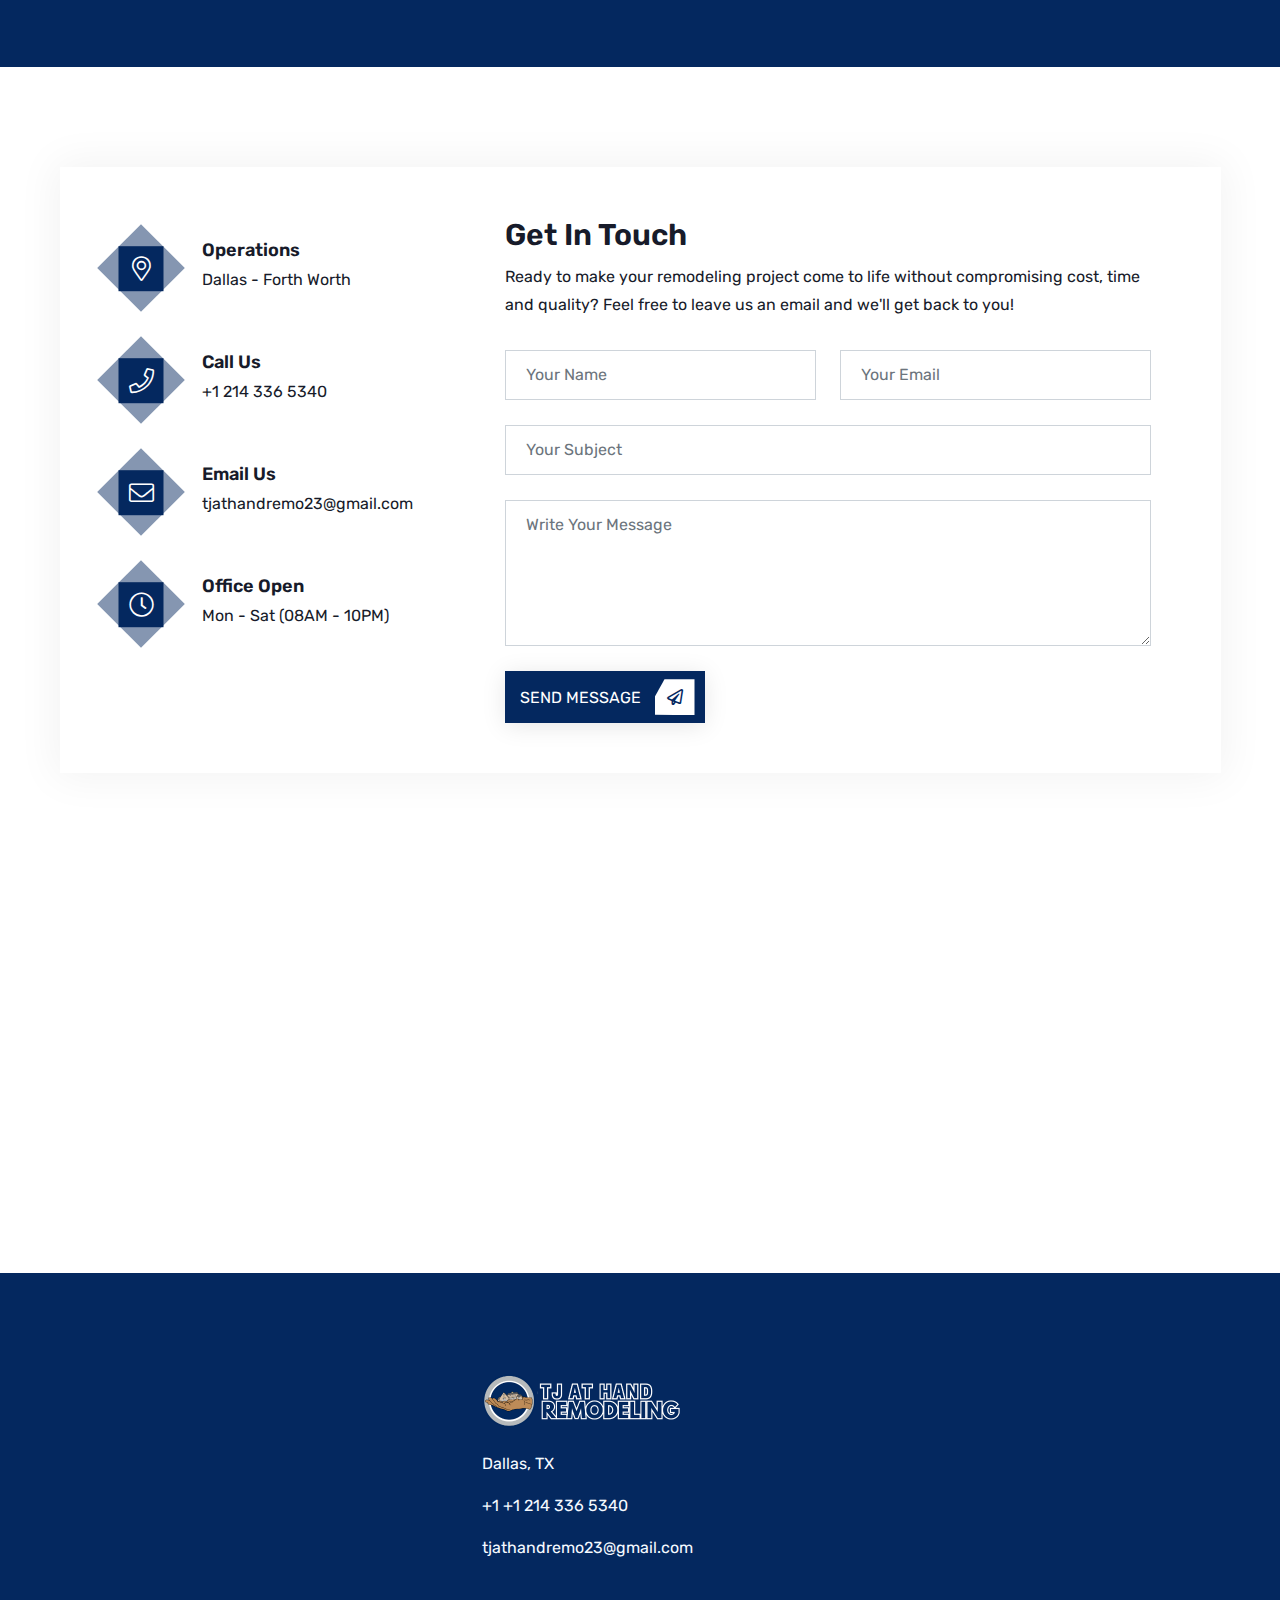
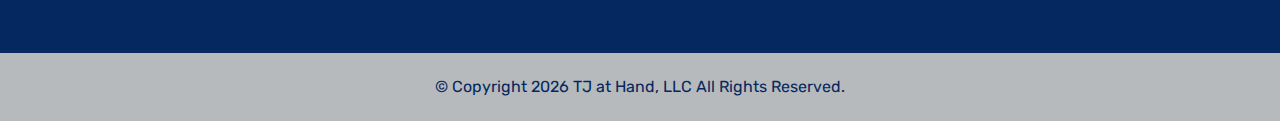
==== commit 41cde92f: "remove bug" ====
--- a/index.html
+++ b/index.html
@@ -7,7 +7,6 @@
     <meta name="viewport" content="width=device-width, initial-scale=1.0" />
     <meta name="description" content="" />
     <meta name="keywords" content="" />
-dfsdfdsf
     <!-- title -->
     <title>
       TJ AT HAND REMODELING - REMODELING SERVICE BASED IN DALLAS AND FORTH WORTH
